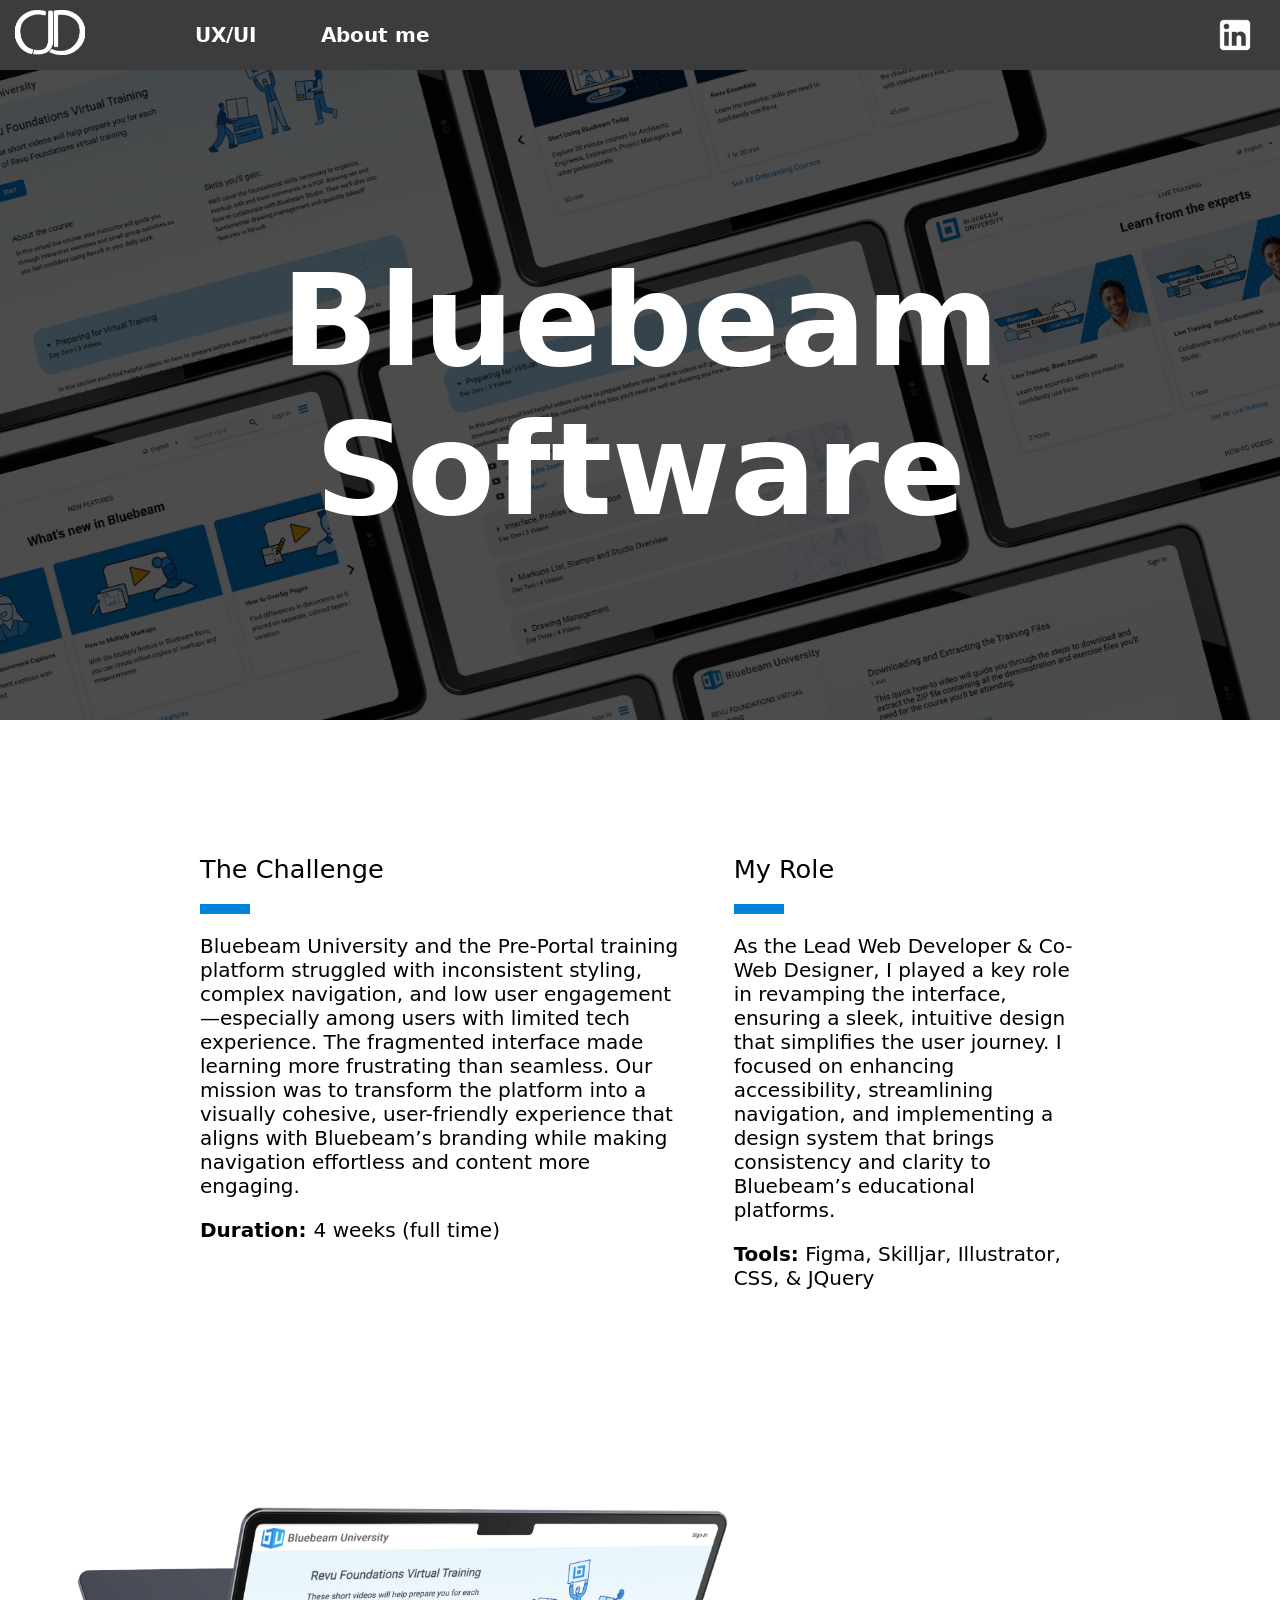
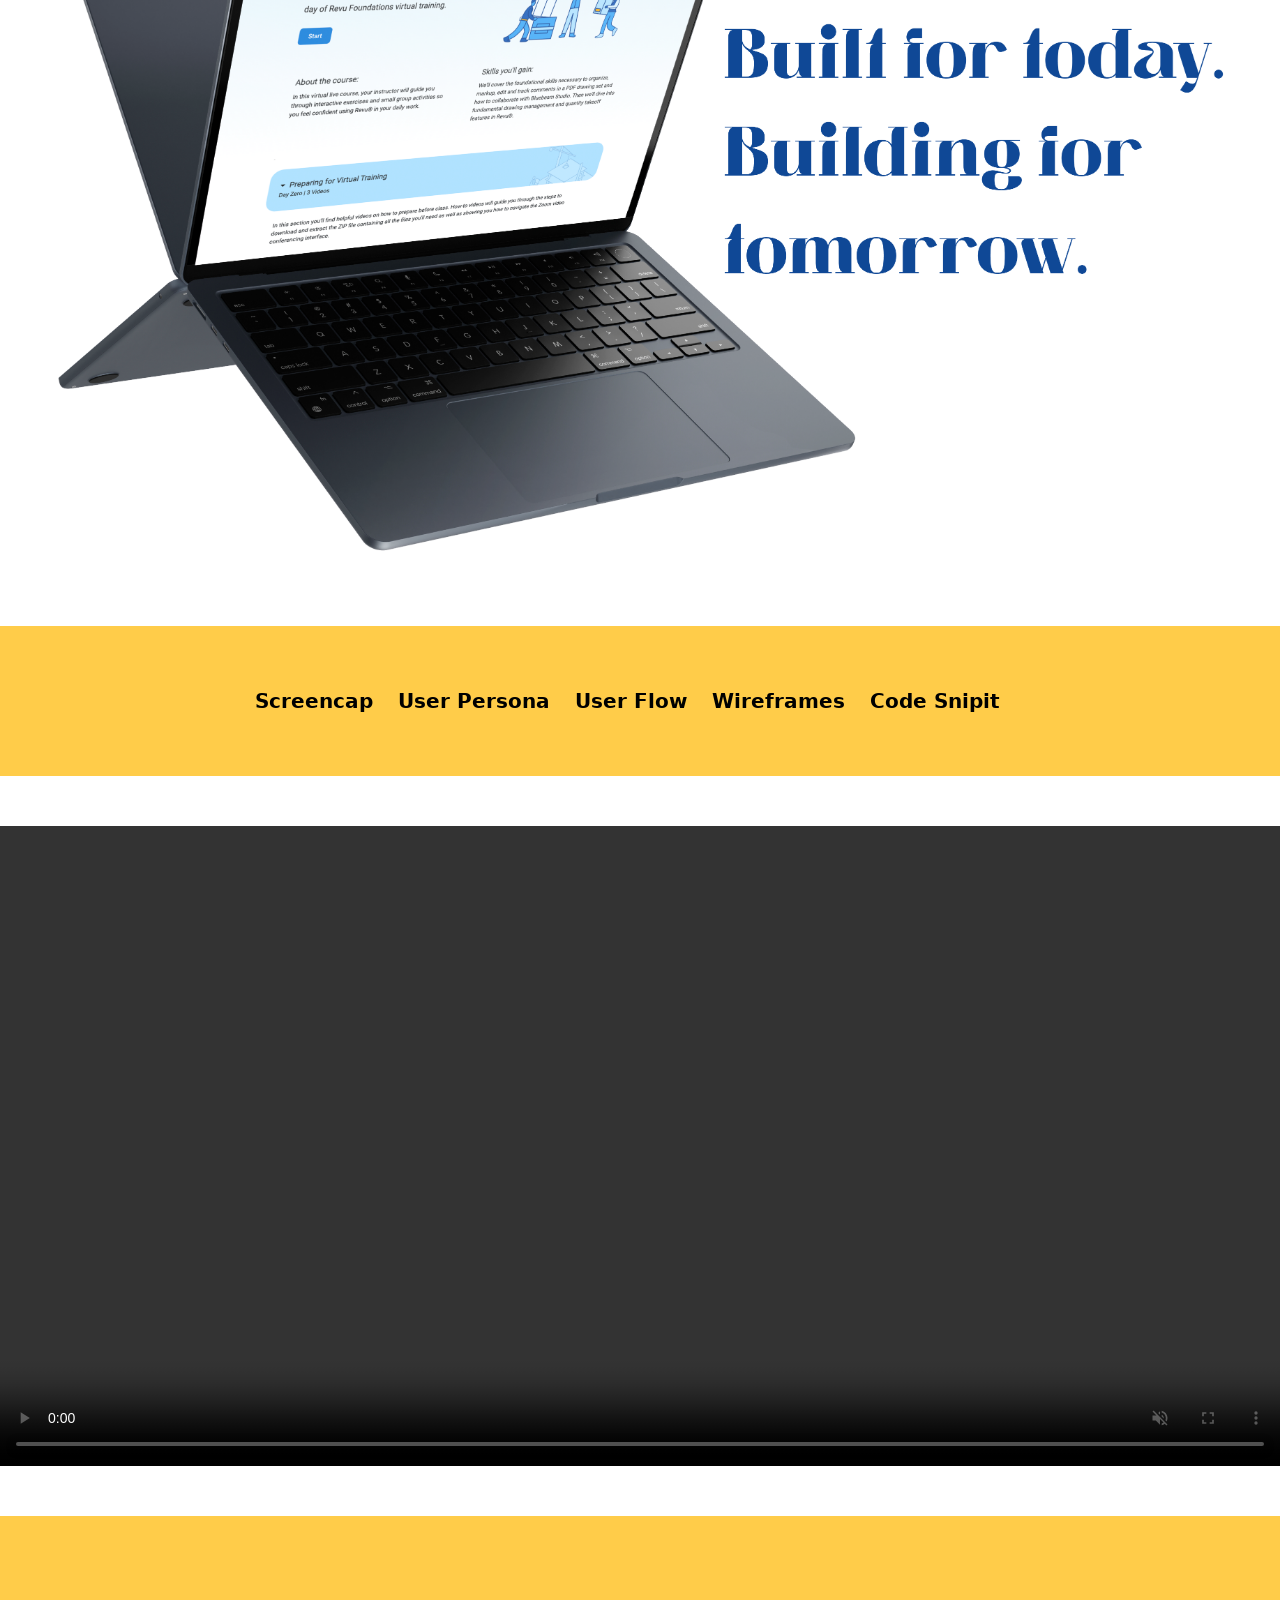
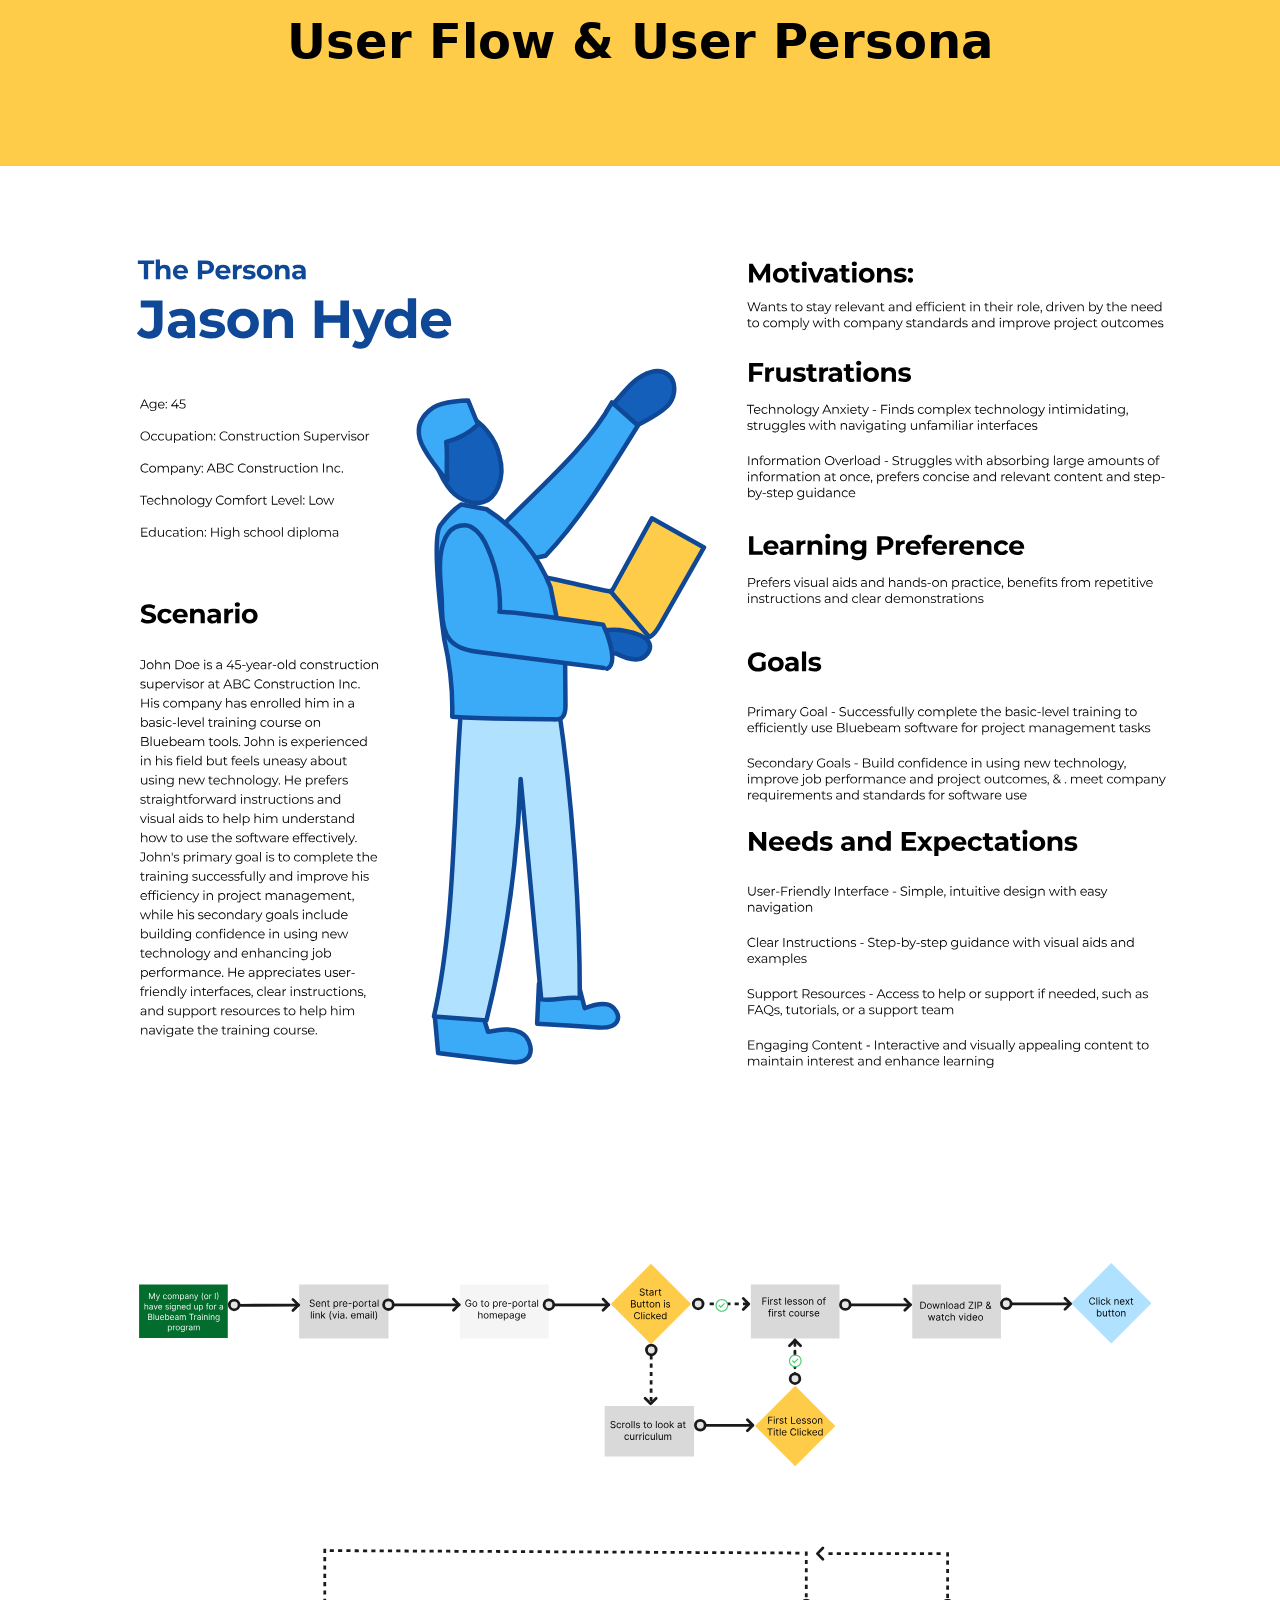
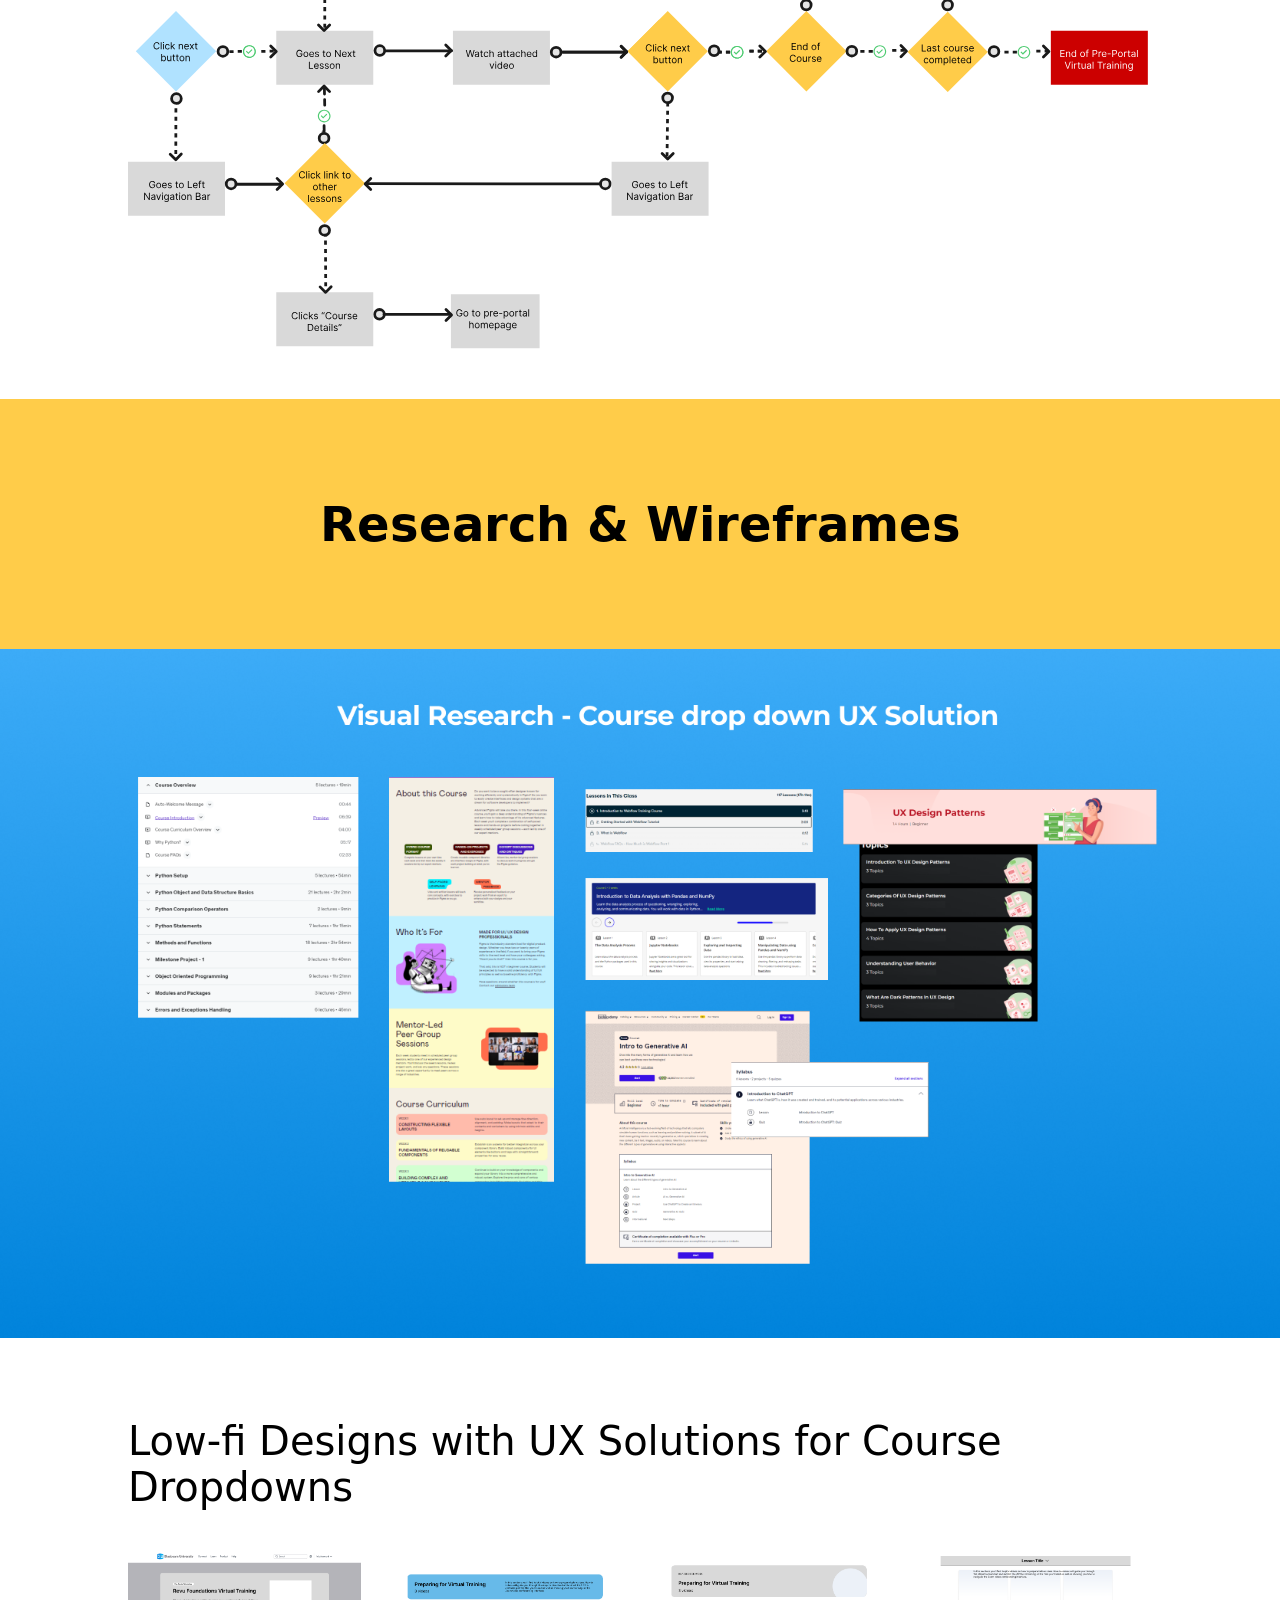
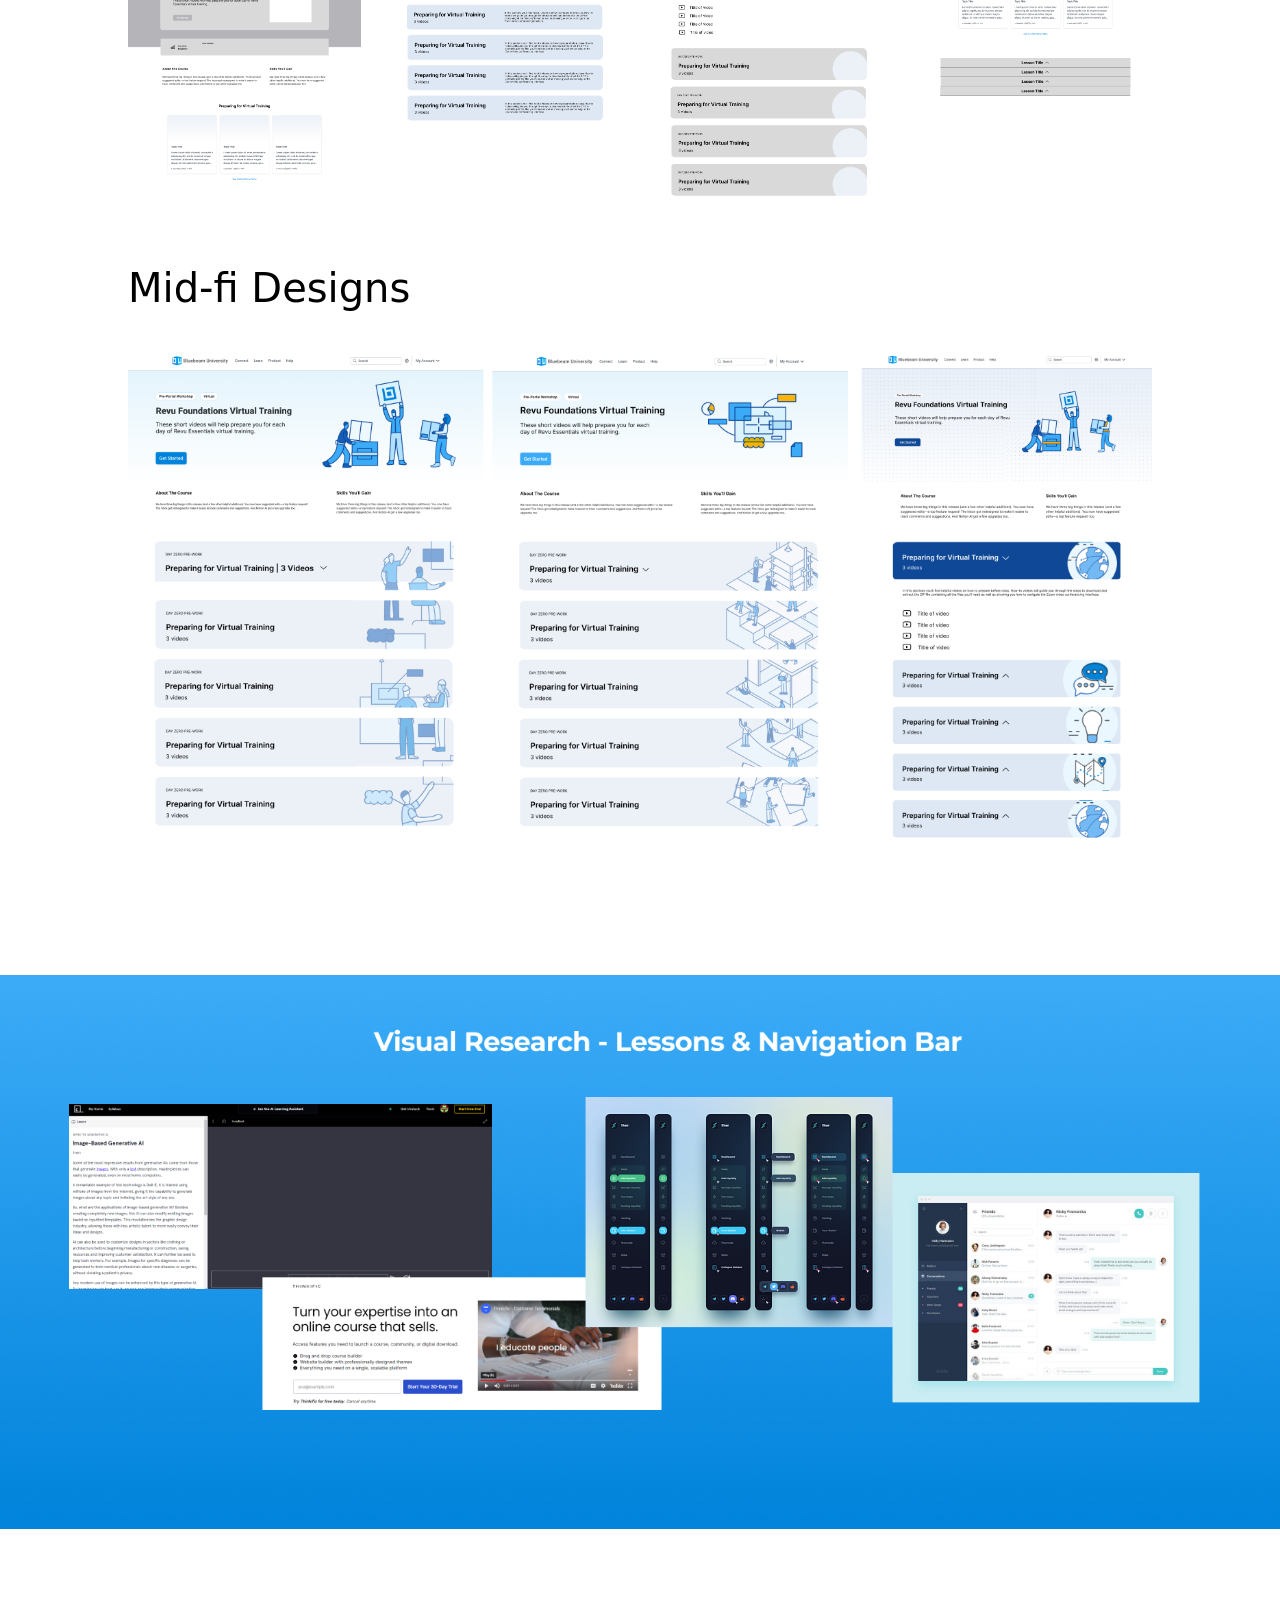
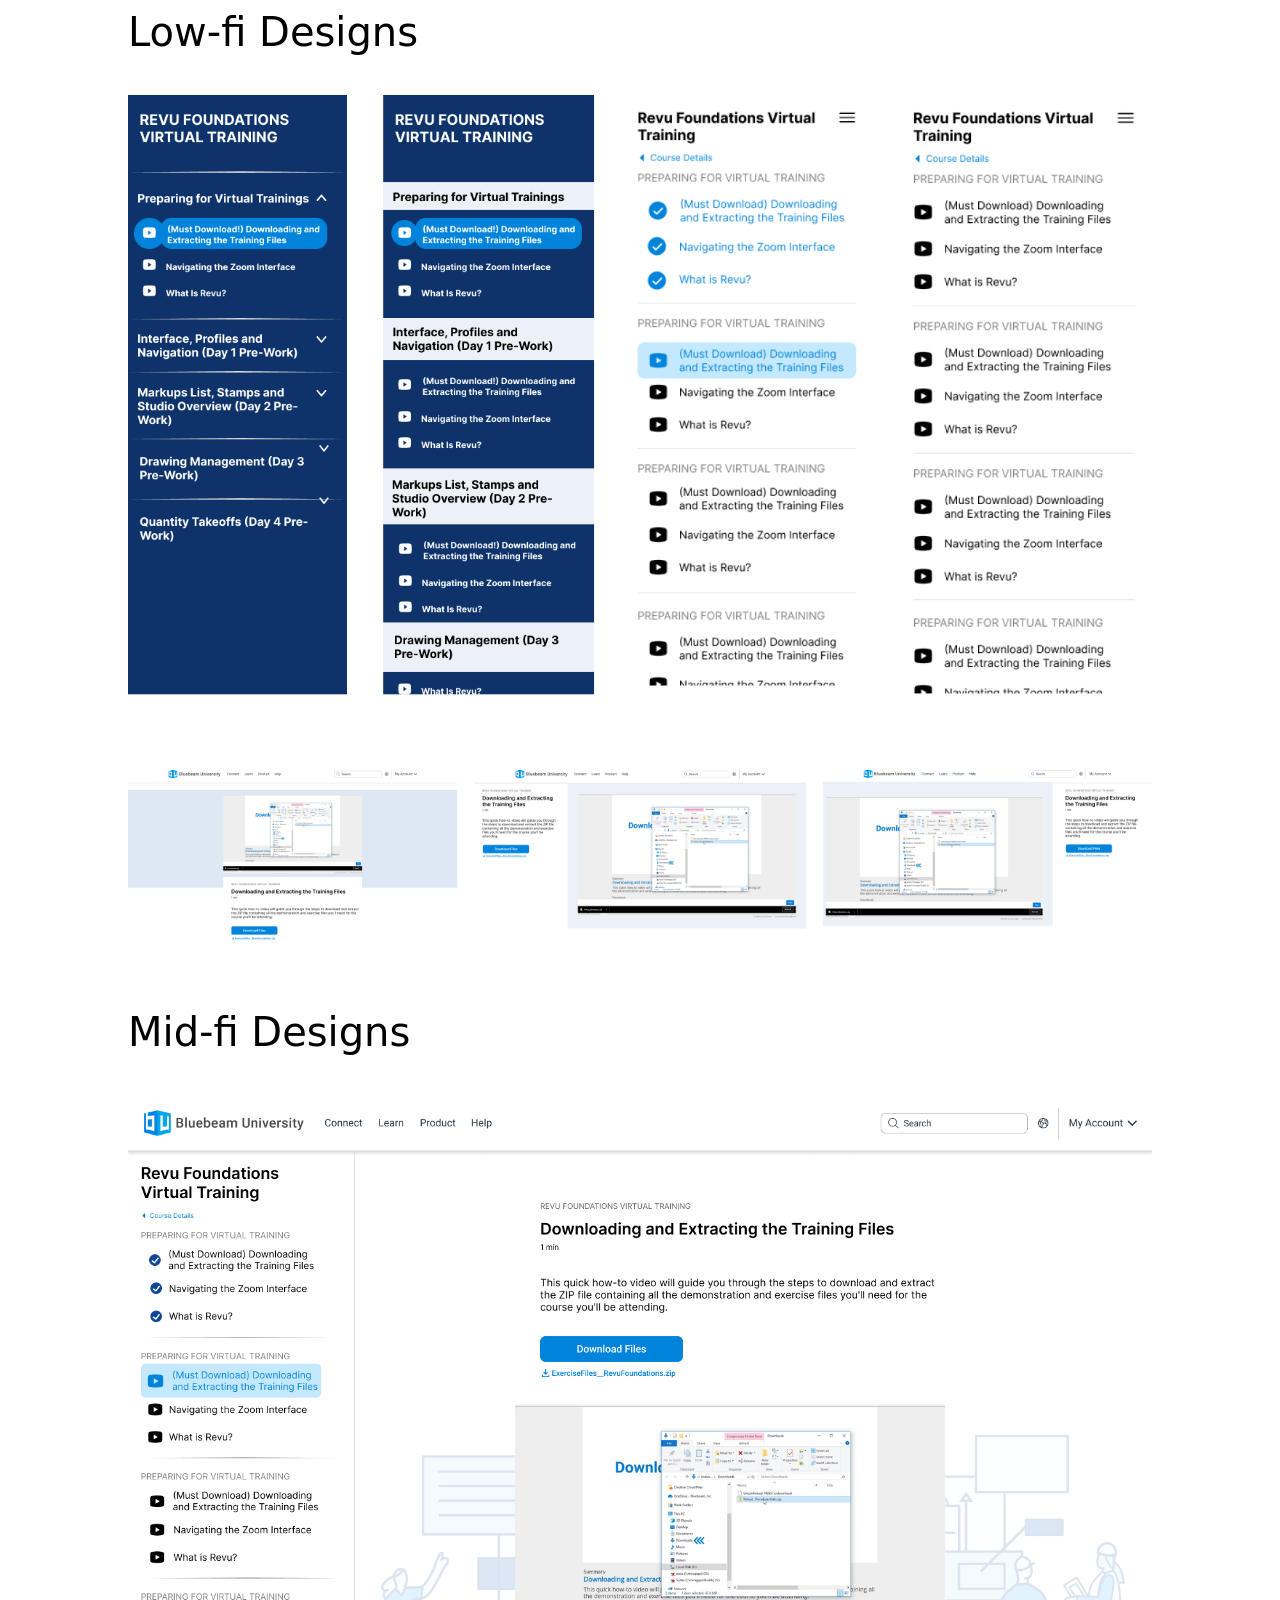
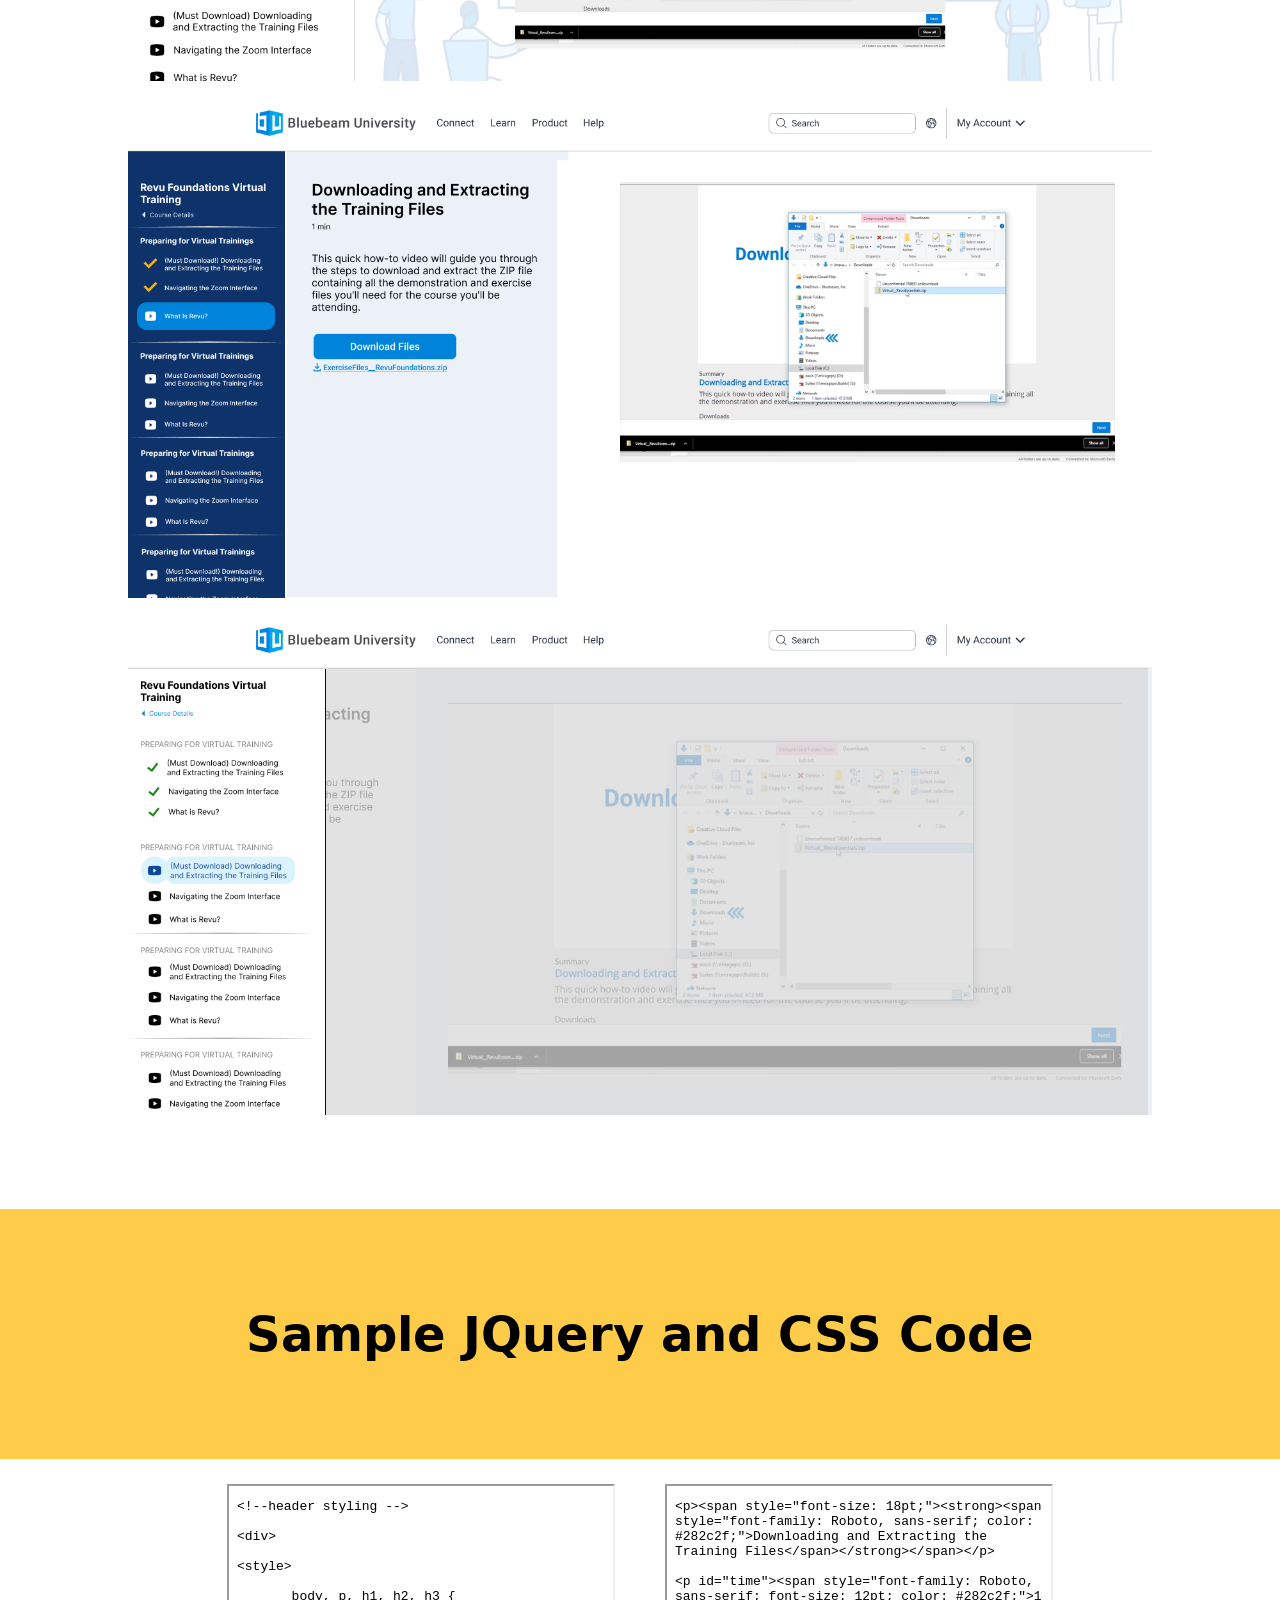
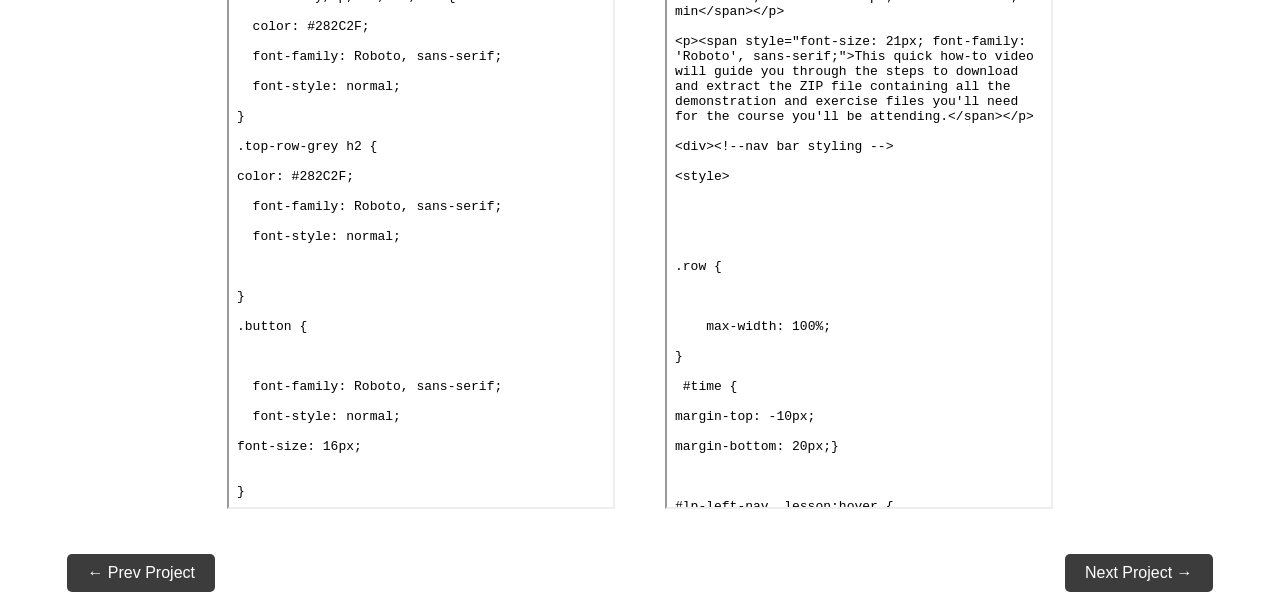
==== bluebeam.html @ 365b07c0 "Update bluebeam.html" ====
<!DOCTYPE html> 
<html> 
<head>
    <title>
Portfolio_CDoolan_Festival
    </title>

     <meta name="description" content="Christina Doolan's design portfolio and Resume. Works include projects from executive eduction internship, innovation design club, Adobe, and more.">
     
<link rel= "stylesheet" href= "shared.css">

<style>

/* top section */
    .hero-section {
        position: relative;
        background-image: url('bluebeam/bluebeamPattern.png'); 
        background-size: cover;
        background-position: center;
        height: 650px; 
        width: 100%;
        background-attachment: fixed; /* Makes background stay in place */
        display: flex;
        align-items: center;
        justify-content: center;
        color: white;
        text-align: center;
          

    }
    .hero-section::before {
        content: "";
        position: absolute;
        top: 0;
        left: 0;
        width: 100%;
        height: 650px;
        background: rgba(0, 0, 0, 0.7); /* Adjust opacity for better readability */
    }

    .hero-content {
        position: relative; /* Keeps text above overlay */
        z-index: 1;
    }
      #name {
        margin: 0;
        font-family: 'AbangFashion', sans-serif;
         font-size: 8em;
    }
    .left {
        text-align: left;
        margin-left: 200px;
        margin-right:50px;
        margin-top:100px;
    }
    .right {
        text-align: left;
        margin-right: 200px;
        margin-top:100px;
    }
h4 {
    margin-bottom: 20px;
}
h2 {
    font-family: 'AbangFashion', sans-serif;
}
.line {
    width: 0;
    height: 10px;
    background-color: #0083DB;
    animation: expand 1.5s ease-out forwards;
    animation-delay: 0.6s; /* Delay ensures smooth appearance */
}

@keyframes expand {
    from {
        width: 0;
    }
    to {
        width: 50px;
    }
}


#heroImg {
    width:100vw;

}

#strip {
    background-color: #FFCC49;
    height:150px;
    display:flex;
    align-items: center;
    justify-content: center;
}
.tag {
    margin: 20px;
}
#banner {
    margin-top: -75px;
}

.sectionHeader {
    
    background-color: #FFCC49;
    display:flex;
    align-items: center;
    justify-content: center;
}
.container {
            display: flex;
            width: 100%;
            height: 600vh; /* For scrolling effect */
            margin: 0;
            /*margin-right: auto;
            margin-left: auto;*/

        }

.researchImg {
        max-width: 100%;
    height: auto;
    display: block;
    margin: 0 auto;
    }


    #updatedHome, #updatedLesson {
        width: 600px;
    }
    #strip a:hover {
            color: #0083DB;
        }

        .scbutton:hover {
  background-color: #ffcc00;
}
        #bluebeamUserFlow {
            margin-bottom: 50px;
        }


</style>


</head>
<body>


<!-- navigation -->

<div id= "navbar">
        <a href= "index.html" >
        <img id="logo" src= "assets/img/personal_logo.svg" alt="CJD"> </a>
    
        <a href= "index.html#work">UX/UI </a>
        
        <a href= "resume.html">About me</a>
        <div id="linkedIn">
            <a href= "https://www.linkedin.com/in/christina-doolan-36b1a224a/" target =_blank>
                <img id="linked" src= "assets/img/linkedin.png" alt= "linkedin">
            </a>
        </div>
    </div> <!-- nav bar -->




<!-- Hero section -->

    <section class="hero-section">
        <div class="hero-content">
           
            <h1 id="name"> Bluebeam Software</h1>
            
            
            
        </div>
    </section> <!-- hero section -->


<div class="twoSections">
                
        <div class="left">
            <h4> The Challenge </h4>
            <div class="line"></div>

            <script>
document.addEventListener("DOMContentLoaded", function () {
    const line = document.querySelector(".line");
    
    const observer = new IntersectionObserver(entries => {
        entries.forEach(entry => {
            if (entry.isIntersecting) {
                line.style.animation = "expand 1.5s ease-out forwards";
            }
        });
    });

    observer.observe(line);
});
</script>


            <p >Bluebeam University and the Pre-Portal training platform struggled with inconsistent styling, complex navigation, and low user engagement—especially among users with limited tech experience. The fragmented interface made learning more frustrating than seamless. Our mission was to transform the platform into a visually cohesive, user-friendly experience that aligns with Bluebeam’s branding while making navigation effortless and content more engaging.</p> 

            

            <p> 
            <strong>Duration: </strong>4 weeks (full time)</p>
           
        </div> <!-- leftsection of home screen -->



        <div class="right">
            <h4> My Role </h4>
            <div class="line"></div>
            <p> As the Lead Web Developer & Co-Web Designer, I played a key role in revamping the interface, ensuring a sleek, intuitive design that simplifies the user journey. I focused on enhancing accessibility, streamlining navigation, and implementing a design system that brings consistency and clarity to Bluebeam’s educational platforms.</p>

            <p> <strong>Tools:</strong> Figma, Skilljar, Illustrator, CSS, & JQuery </p>
        </div> <!-- right side text -->

    </div> <!-- La Food Festival section -->

   

<!-- 
hero image section -->


<img id="heroImg" src = "bluebeam/bluebeamMain.png">





    <div id="strip">
        <a href="bluebeam.html#screen">Screencap</a>
        <a href="bluebeam.html#bluebeamUserPersona">User Persona</a>
        <a href="bluebeam.html#bluebeamUserFlow">User Flow</a>
        
        <!-- <a href="bluebeam.html#bluebeamUXProblems">UX/UI Problems and Solutions</a> -->
        <a href="bluebeam.html#bluebeamWireframes">Wireframes</a>
        <a href="bluebeam.html#bluebeamCode">Code Snipit</a>
    </div>



<video id= "screen" class="screencap" autoplay muted loop controls>
        <source src="bluebeam/screenCapBluebeam.mp4" type="video/mp4">
        Your browser does not support the video tag.
    </video>



<div class=sec3 id="bluebeamSec3">
    <div class=sectionHeader>
        <h2> User Flow & User Persona </h2>
    </div>
    </div>
    <img class="userPersona" id="bluebeamUserPersona" src="bluebeam/bluebeamUserPersona.svg" alt="face image">
  </div> <!-- end of user flows and personas section -->
    <div class="userFlow" id="bluebeamUserFlow">
     <img id="userFlowImage" class="userFlowImg" src="bluebeam/bluebeamUserFlow.svg" alt="User Flow Image">
    </div>
    

  

<div class=sec5 id="bluebeamWireframes">
    <div class=sectionHeader>
        <h2> Research & Wireframes </h2>
    </div>
    <img class="researchImg" src="bluebeam/bluebeamReseach1.png" alt="face image">
    <div class="secContent">
       
    <h3> Low-fi Designs with UX Solutions for Course Dropdowns</h3>
    <div class="userFlow">
    <img class="wireframeImg" src="bluebeam/bluebeamLofi.png" alt="face image">
  </div>
  <h3> Mid-fi Designs </h3>
    <div class="userFlow">
    <img class="wireframeImg" src="bluebeam/bluebeamMidfi.png" alt="face image">
  </div>
</div>


   <img class="researchImg" src="bluebeam/bluebeamReseach2.png" alt="face image">
   <div class="secContent">
       
    <h3> Low-fi Designs </h3>
    <div class="userFlow">
    <img class="wireframeImg" src="bluebeam/bluebeamLofiNav.png" alt="face image">
    <img class="wireframeImg" src="bluebeam/bluebeamLofiLesson.png" alt="face image">
  </div>
  <h3> Mid-fi Designs </h3>
    <div class="userFlow">
    <img class="wireframeImg" src="bluebeam/bluebeamMidfiNav1.png" alt="face image">
     <img class="wireframeImg" src="bluebeam/bluebeamMidfiNav2.png" alt="face image">
      <img class="wireframeImg" src="bluebeam/bluebeamMidfiNav3.png" alt="face image">

  </div>
</div>
  
    
  </div>
  </div> <!-- end of wireframes section -->

<div id="bluebeamCode">
  <div class="sectionHeader">
            <h2>Sample JQuery and CSS Code</h2>
        </div>
<div class="code">
<iframe class="codee" src="bluebeam/home_css_JQuery.txt"></iframe>
<iframe class="codee" src="bluebeam/lesson_css_jquery.txt"></iframe>
</div>
</div>


   <div class="button-group">
                <div class="sc-button">
                    <form action="festival.html">
                        <button class="scbutton" type="submit"> ← Prev Project</button> 
                    </form>
                </div>
                <div class="sc-button">
                    <form action="sprout.html">
                            <button class="scbutton" type="submit"> Next Project → </button> 
                    </form>
                </div>
        </div>










    

</body> 
</html>
---- shared.css ----
/* Fonts for site */

    @font-face {
    font-family: 'Pixeloid';
    src: url('assets/fonts/PixeloidSansBold-PKnYd.ttf') format('opentype');
    font-weight: normal;
    font-style: normal;
    }
    @font-face {
        font-family: 'AbangFashion';
        src: url('assets/fonts/DejaVuSans-Bold.ttf') format('opentype');
        font-weight: normal;
        font-style: normal;
    }
@font-face {
        font-family: 'Darbots';
        src: url('assets/fonts/Darbots-Regular.ttf') format('opentype');
        font-weight: normal;
       
}



/* Text Styling */
    h3, h4, p, span, div {
    font-weight: normal;
    }

    h1 {
         font-family: 'Darbots', system-ui;
         font-size: 3.5em;
         word-spacing: -2px;
    }
    h2 {
        font-size: 3em;
        font-family: system-ui;
        font-weight: bold;
    }
    h3 {
        font-size: 2.5em;
        font-family: system-ui;
        font-weight: 700em;
    }
    h4{
        font-size: 1.6em;
        font-family: system-ui;
    }
    p {
        font-size: 1.25em;
        font-family: system-ui;
    }
    a {
        font-size: 1.25em;
        font-family: 'AbangFashion', sans-serif;
    }




/* Button styling */

    .scbutton {
        background-color: #3c3c3c;
        color: #fff; 
        border: none; 
        border-radius: 5px; 
        padding: 10px 20px; 
        font-size: 16px; 
        cursor: pointer; 
        transition: background-color 0.3s ease, transform 0.2s ease; /* Smooth transition effects */
    }

    .scbutton:hover {
        background-color: #e03d00; /* Darker orange on hover */
        transform: scale(1.05); /* Slightly enlarge the button on hover */
    }
    .button-group {
    display: flex;
    justify-content: center;
    gap: 850px; /* Space between buttons */
    margin: 20px 0; /* Space above and below the button group */
}




/*general  styling*/

    html, body {
        margin: 0;
        padding: 0;
        width: 100%;
        height: 100%;
    }

    .twoSections {
        display: flex;
        justify-content: space-between; 
        align-items: flex-start; 
        background-color: white;
        width: 100%;  /* Ensures it spans the entire width of its container */
        max-width: 100vw;
        margin-bottom: 75px;
          overflow-x: hidden;
        
    }
      .halfImg {
        width: 800px;
    }
    .left {
        text-align: left;
        margin-left: 75px;
        margin-top:100px;
    }



/*navigation bar styling*/

    #navbar{
        
        position: sticky;
        top: 0;
        width: 100%;
        background-color: #3c3c3c;
        padding-top:10px;
        padding-bottom: 10px;
        display: flex;
        justify-content: left;
        z-index: 1000; /* Ensures it's above other elements */
    }

    #navbar > a {
        width: 120px;
        height: 50px; 
        display: block;

        text-align: center;
        line-height: 50px;
        margin-left: 15px;
        margin-right: 15px;

        color: #fff;
        text-decoration: none; 
    }

    #navbar a:hover {
    color: #ffa07a;

    } 
    #logo{
        
        height: 45px;
        float: left;
    }
    
    #linkedIn {
        display: flex;
        text-align: right;
        position: absolute;
        right:25px;
        margin-top: 5px;



    }
    #linked{
        height: 40px;
        
        
        
    }



@keyframes fadeInDown {
    from {
        opacity: 0;
        transform: translateY(-30px);
    }
    to {
        opacity: 1;
        transform: translateY(0);
    }
}



#name {
    opacity: 0;
    animation: fadeInDown 1.5s ease-out forwards;
    animation-delay: .2s; /* Starts after the first one */
}




#strip a {
            margin-right: 25px;
            text-decoration: none;
            color: black;
        }
        #strip a:hover {
            margin-right: 25px;
            text-decoration: none;
            color: #FF7E36;
        }

    #banner {
        width:650px;
        height: auto;
        
        display:flex;
        justify-content: right;
        
        
    }

    /* screen cap section */
    .screencap {
            width: 100vw; /* 80% of the viewport width */
            height: auto; /* Keeps the aspect ratio */
            max-height: 80vh; /* Ensures it doesn't exceed 80% of the viewport height */
        display:flex;
        margin-right: auto;
        margin-left: auto;
        margin-top:50px;
        margin-bottom: 50px;
        }

/* User flow/persona section */

.sectionHeader {
    height: 250px;
    background-color: #C6DEFA;
    display:flex;
    align-items: center;
    justify-content: center;
}
    
        
        .userFlowImg {
            width: 80%; 
            display: flex;
            margin-left: auto;
            margin-right: auto;
            margin-top: 5em;
        }
    .userPersona {
        width:90vw;

        display:flex;
        margin-right: auto;
        margin-left: auto;
        /*margin-top:5em;*/
        margin-bottom: 5em;
        
    }

    /* UX Solutions */

    .secContent {
        width: 80%;
    margin-right: auto;
    margin-left: auto;
    margin-top: 5em;
    margin-bottom: 5em;
    }
    .wireframeImg {
        width: 100%;
        margin-bottom: 10px;
    }
     .code {
            display: flex;
            justify-content: center;
            height: 75vh;
        }
        .codee{
           margin: 25px;
           width: 30%;
        }




/* Next & previous buttons */
.prev, .next {
  cursor: pointer;
  position: absolute;
  top: 50%;
  width: auto;
  margin-top: -22px;
  padding: 16px;
  color: black;
  font-weight: bold;
  font-size: 18px;
  transition: 0.6s ease;
  border-radius: 0 3px 3px 0;
  user-select: none;
}

/* Position the "next button" to the right */
.next {
  right: 0;
  border-radius: 3px 0 0 3px;
}

/* On hover, add a black background color with a little bit see-through */
.prev:hover, .next:hover {
  background-color: #faaa8d;
}





/*footer section*/

  /*  .footer-navbar {
        margin-top: 100px;
    }

    .linked-footer, .mail-footer {
        height: 60px;
        margin: 5px 15px;
            
    }
    .links-footer{
        float: left;
        background-color: lightgray;
        height: 70px;
    }
    .tabs{
        display: flex;
        justify-content: right;
        background-color: lightgray;
        height: 70px;
    }

    .tabs > a {
        display: block;

        text-align: center;
        
        margin-left: 15px;
        margin-right: 15px;
        margin-top:10px;

        color: #000;
        text-decoration: none; 

    }

    .tabs a:hover {
        color: #e03d00;

        } 

*/
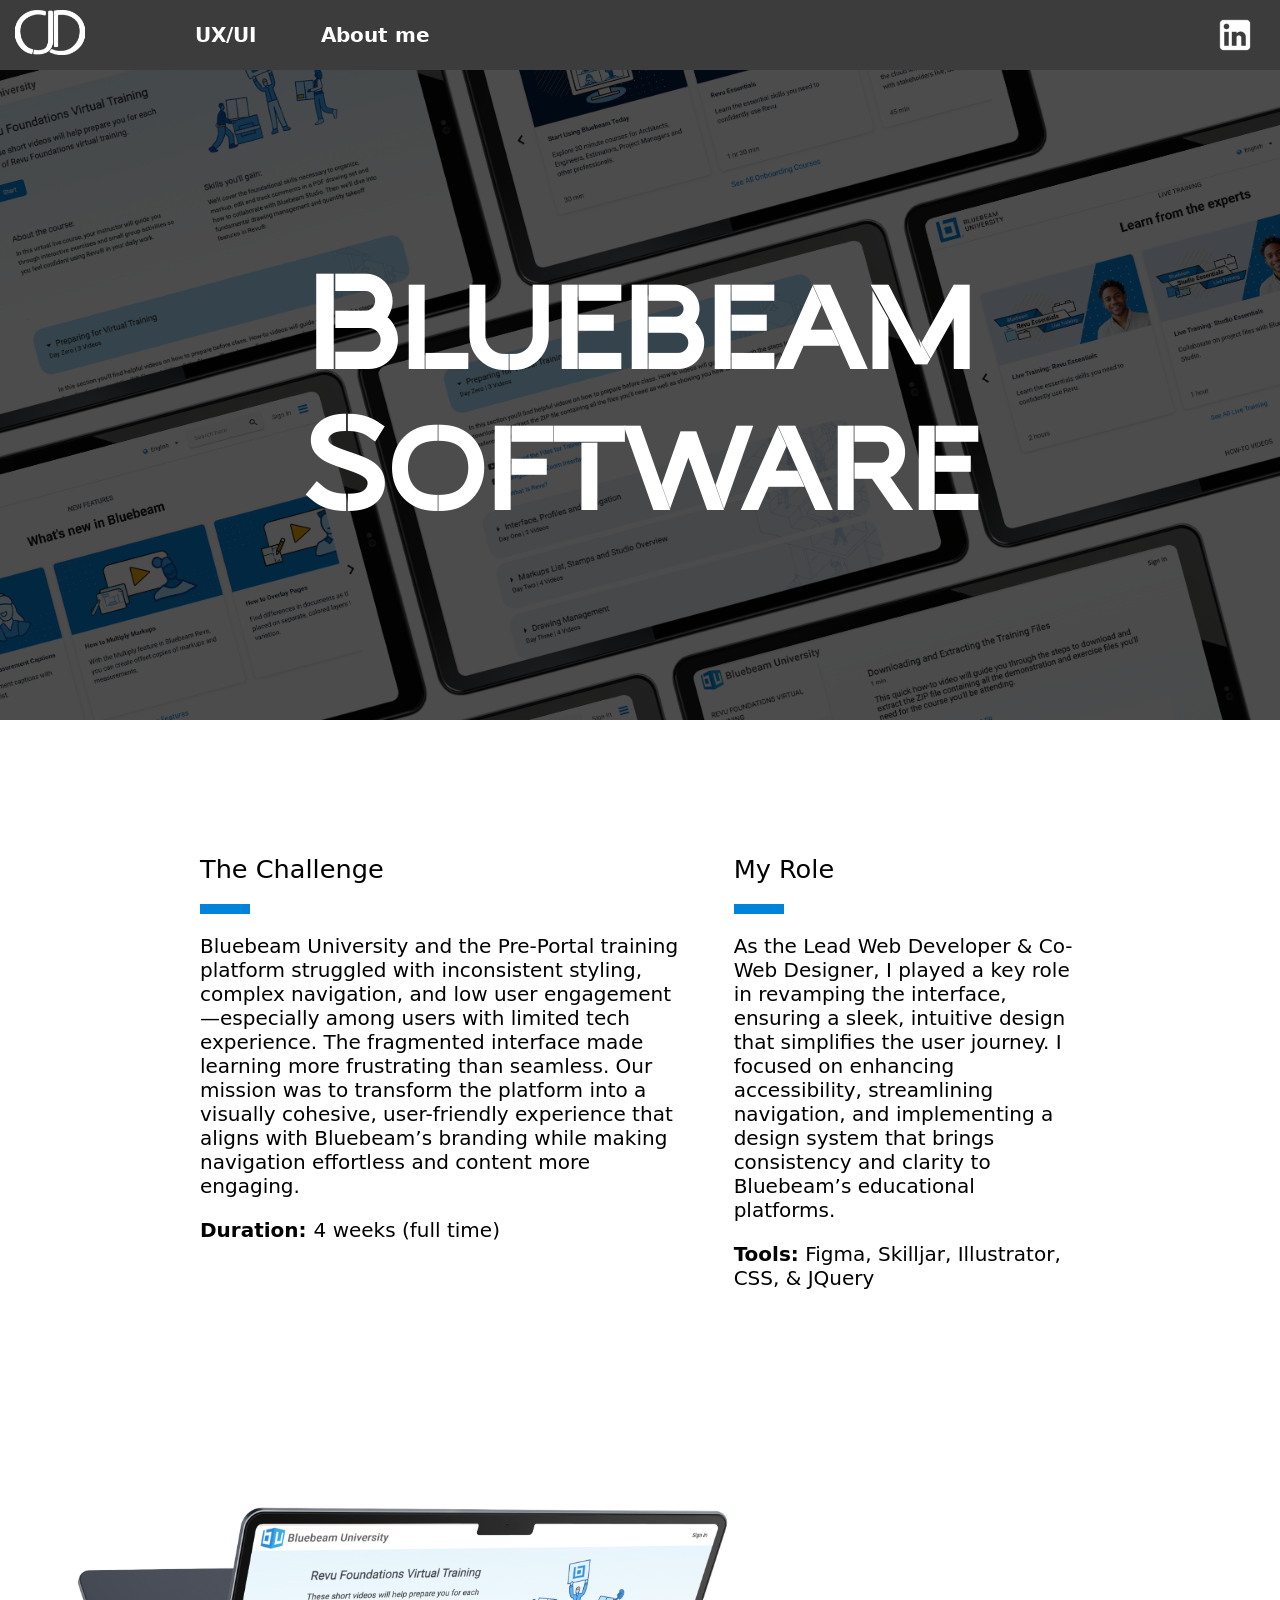
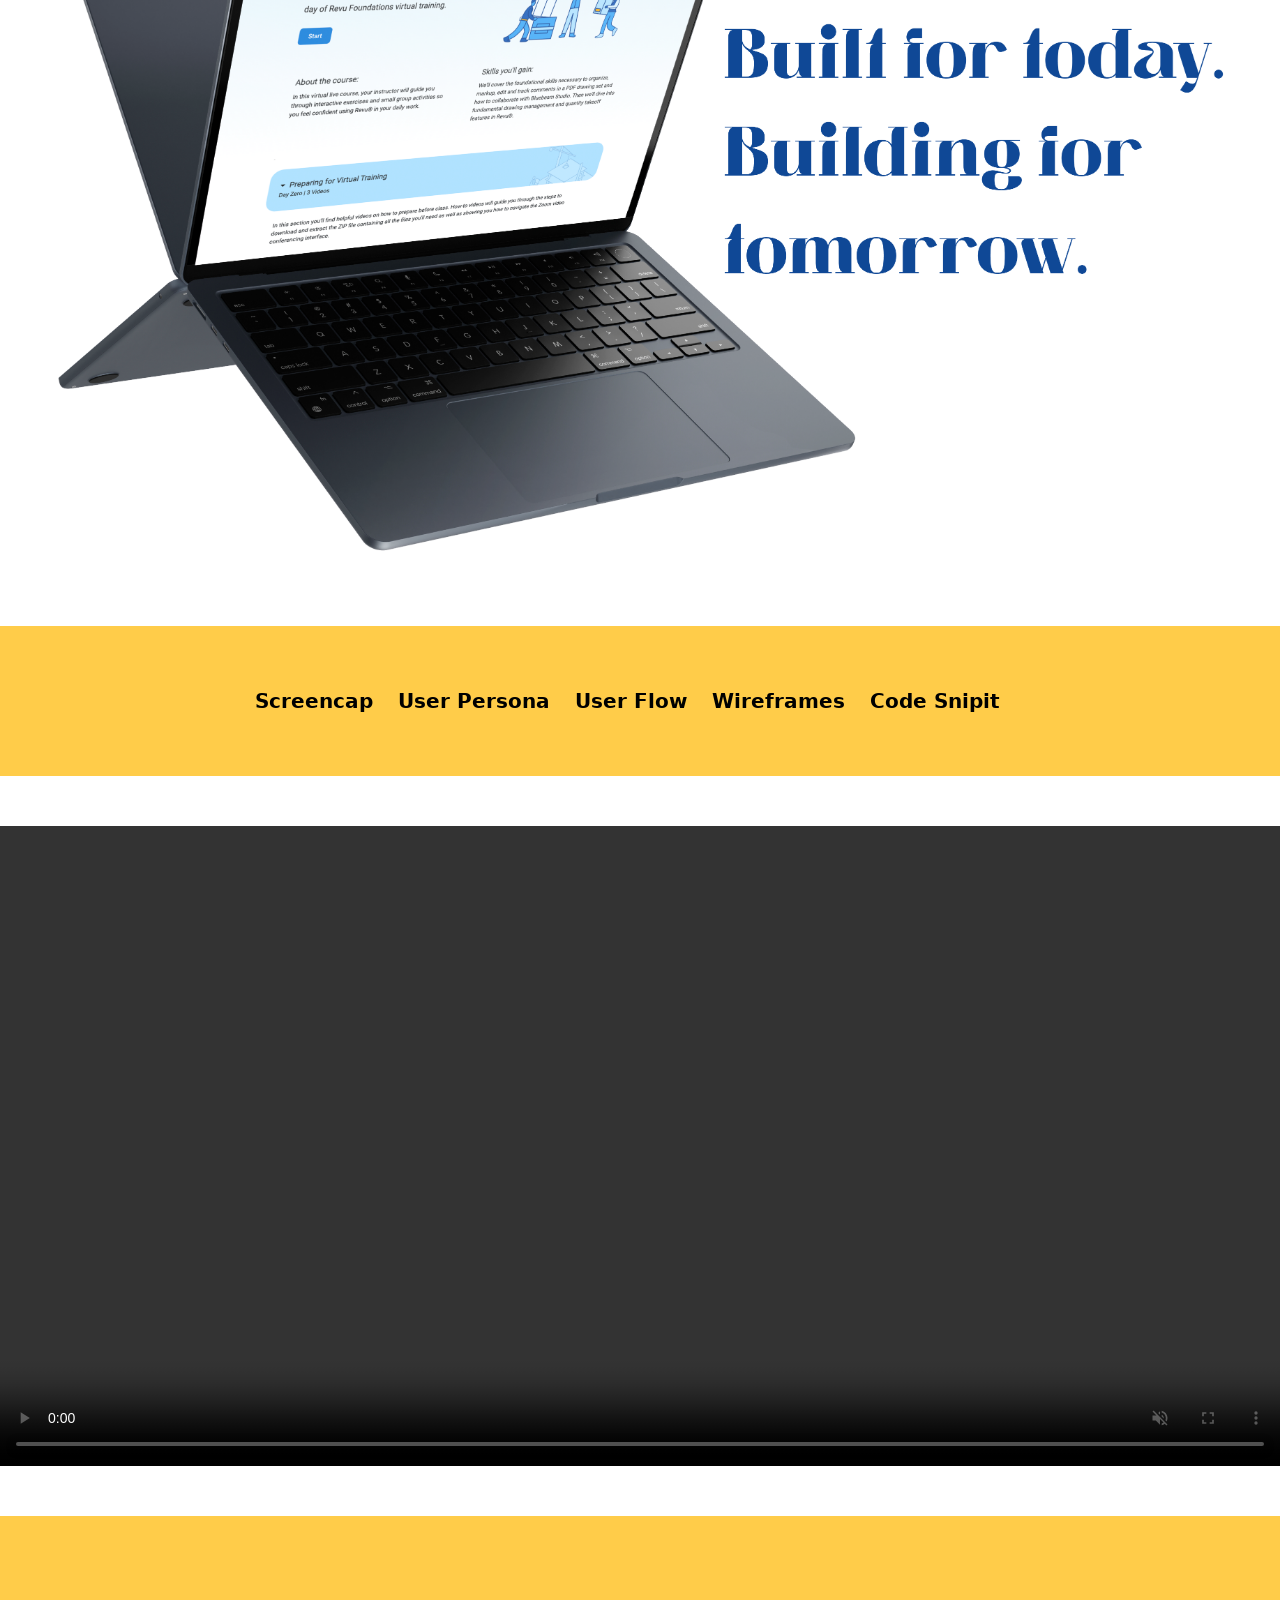
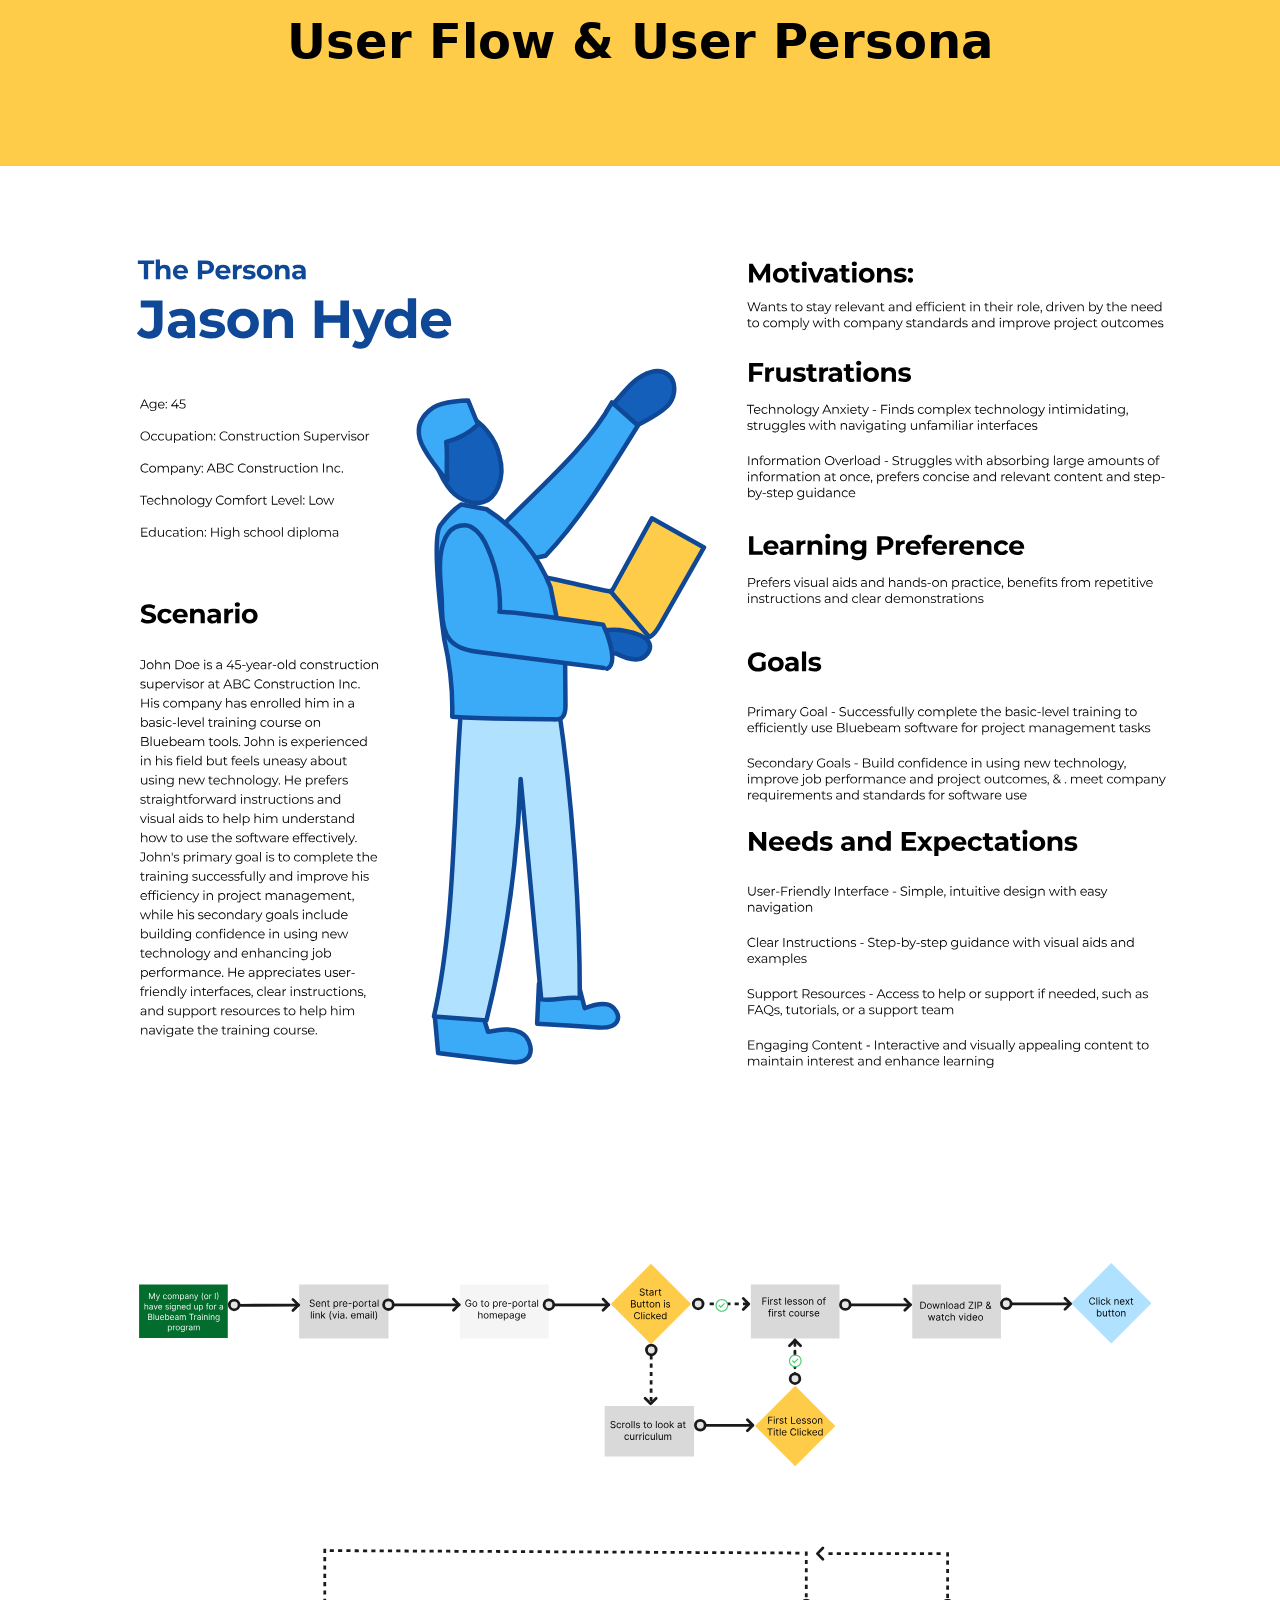
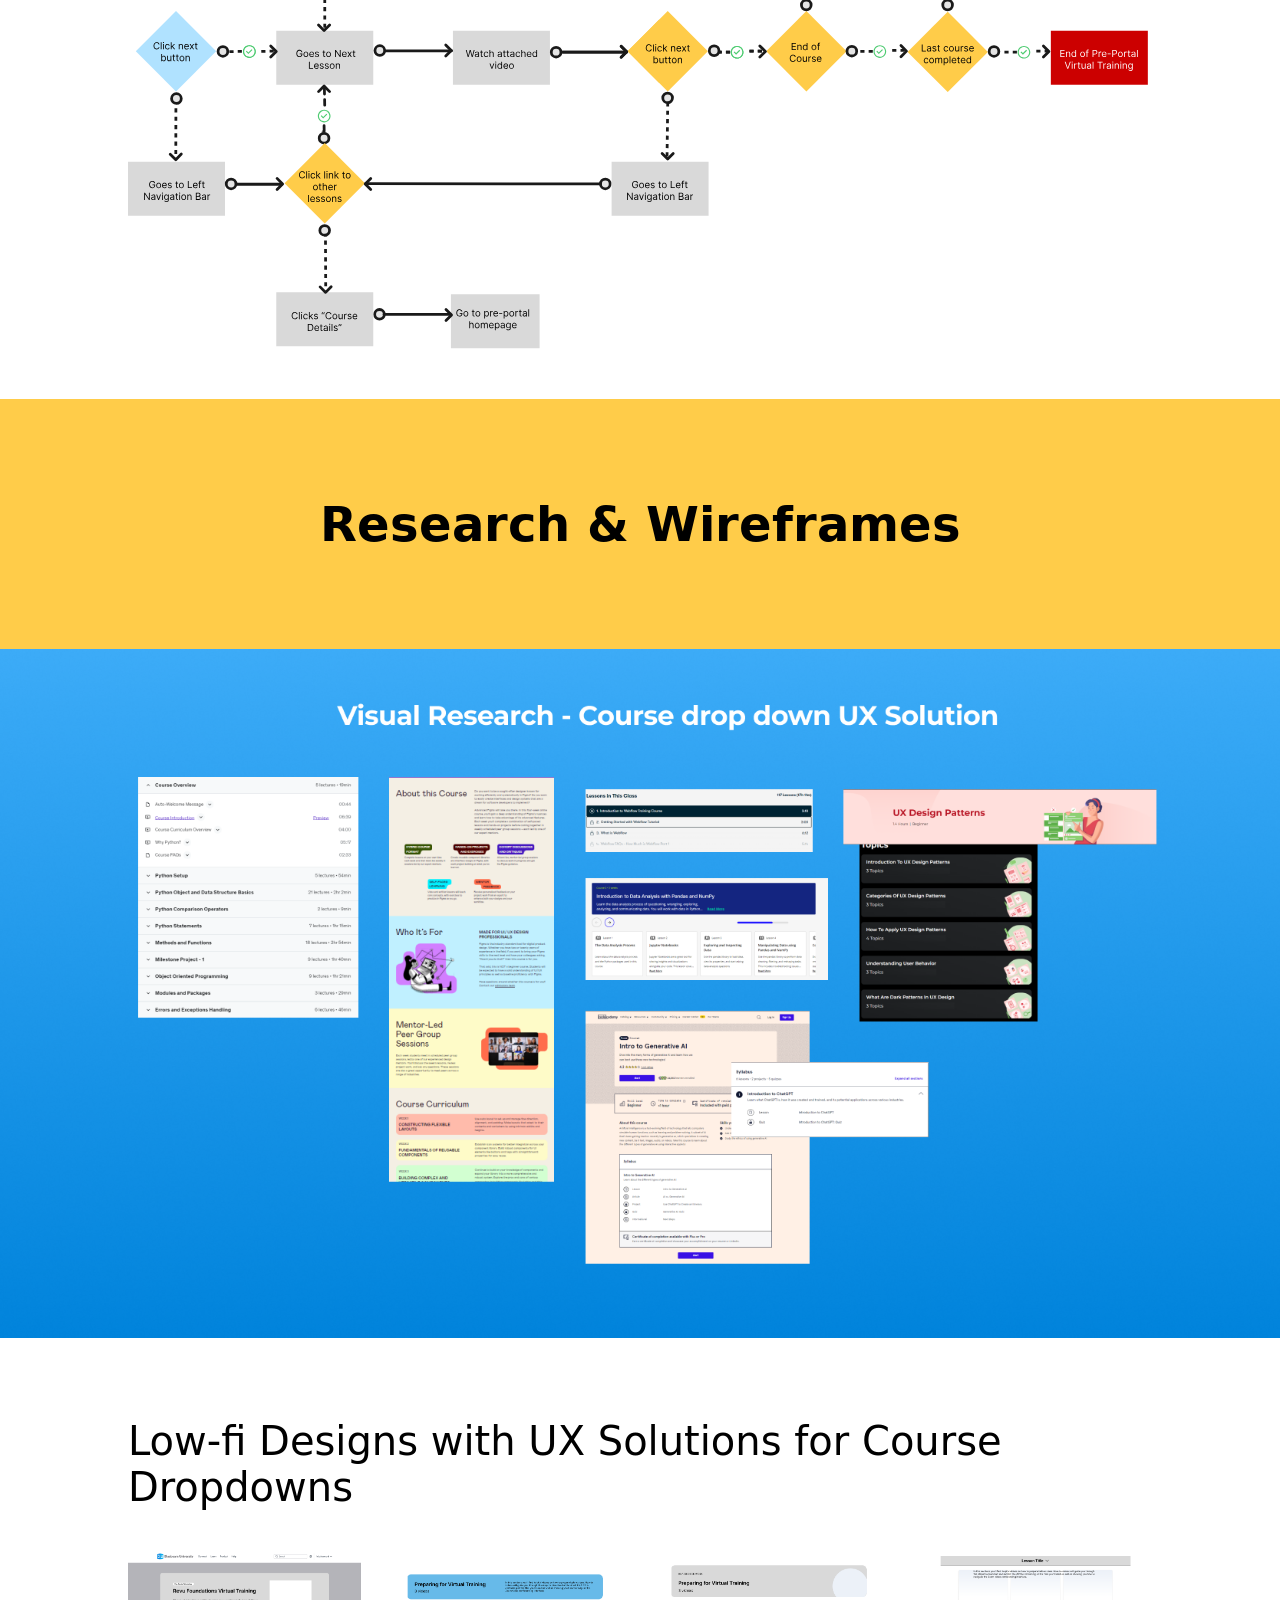
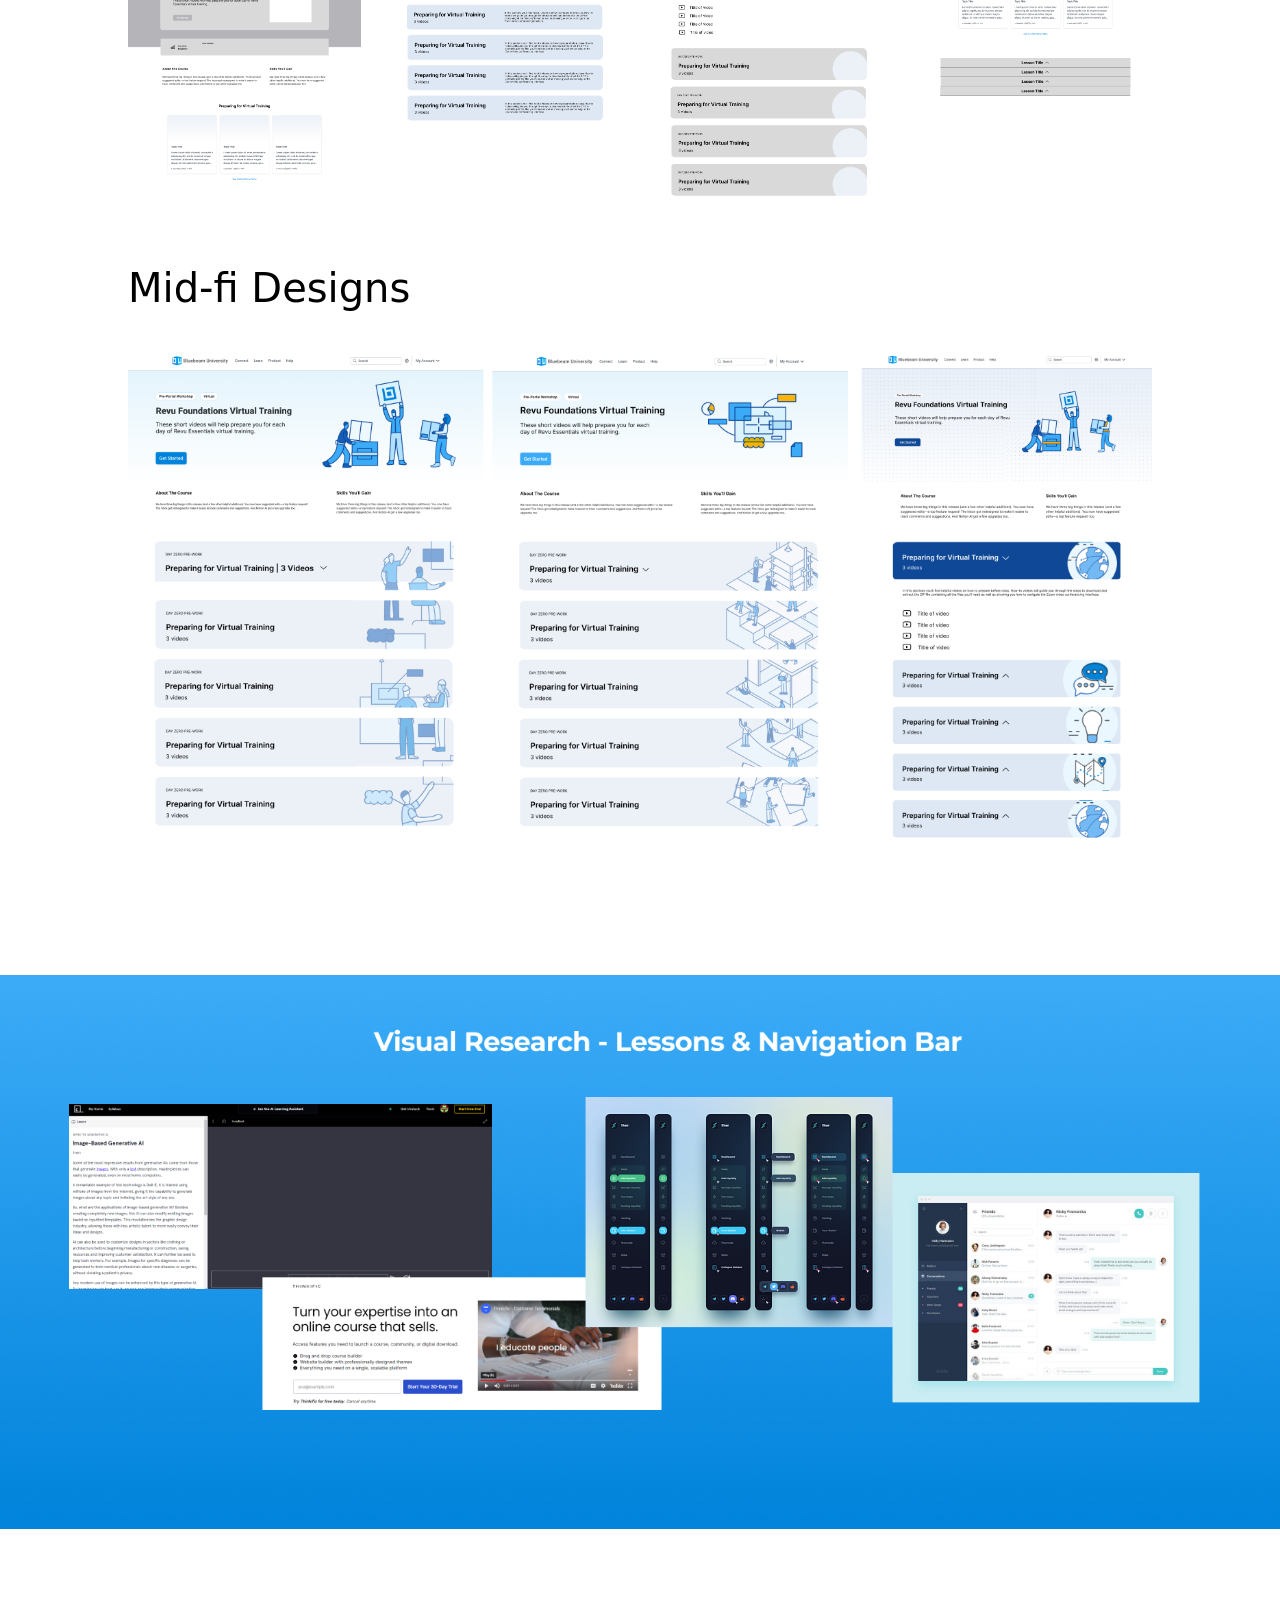
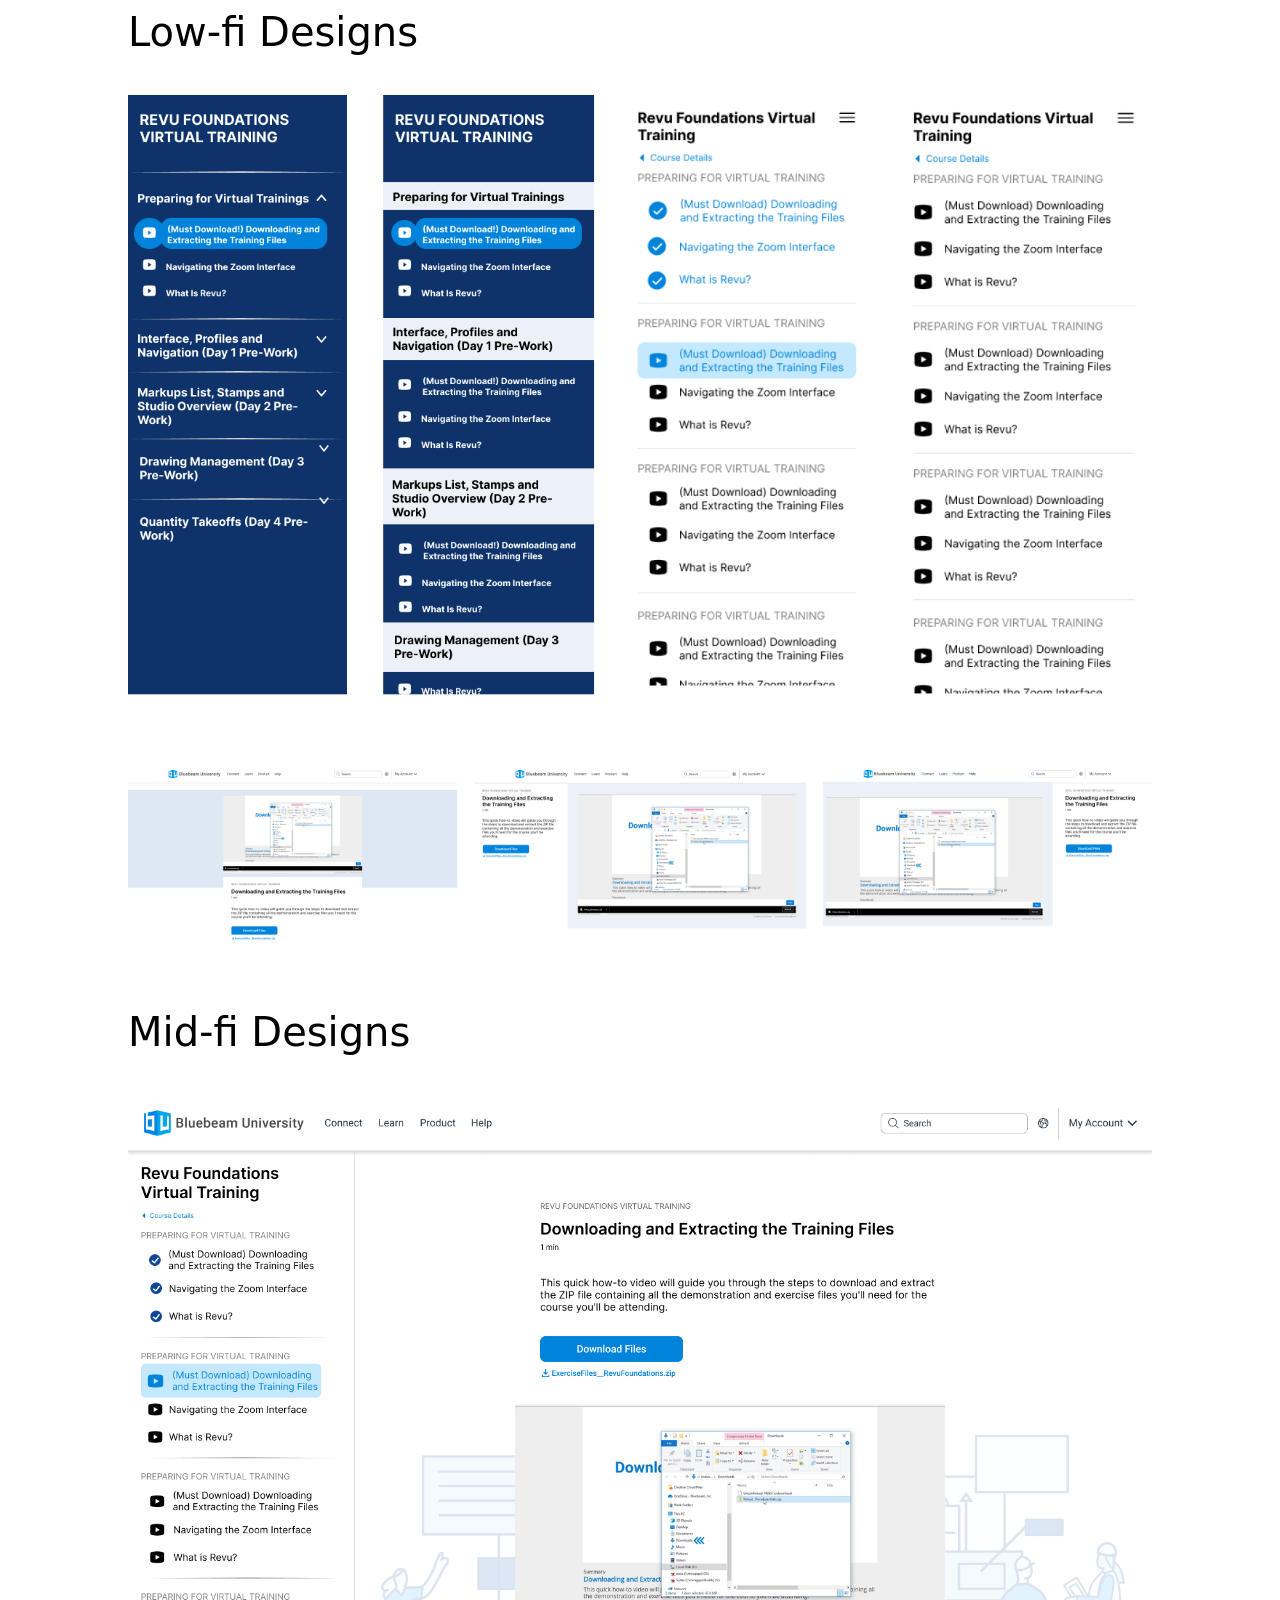
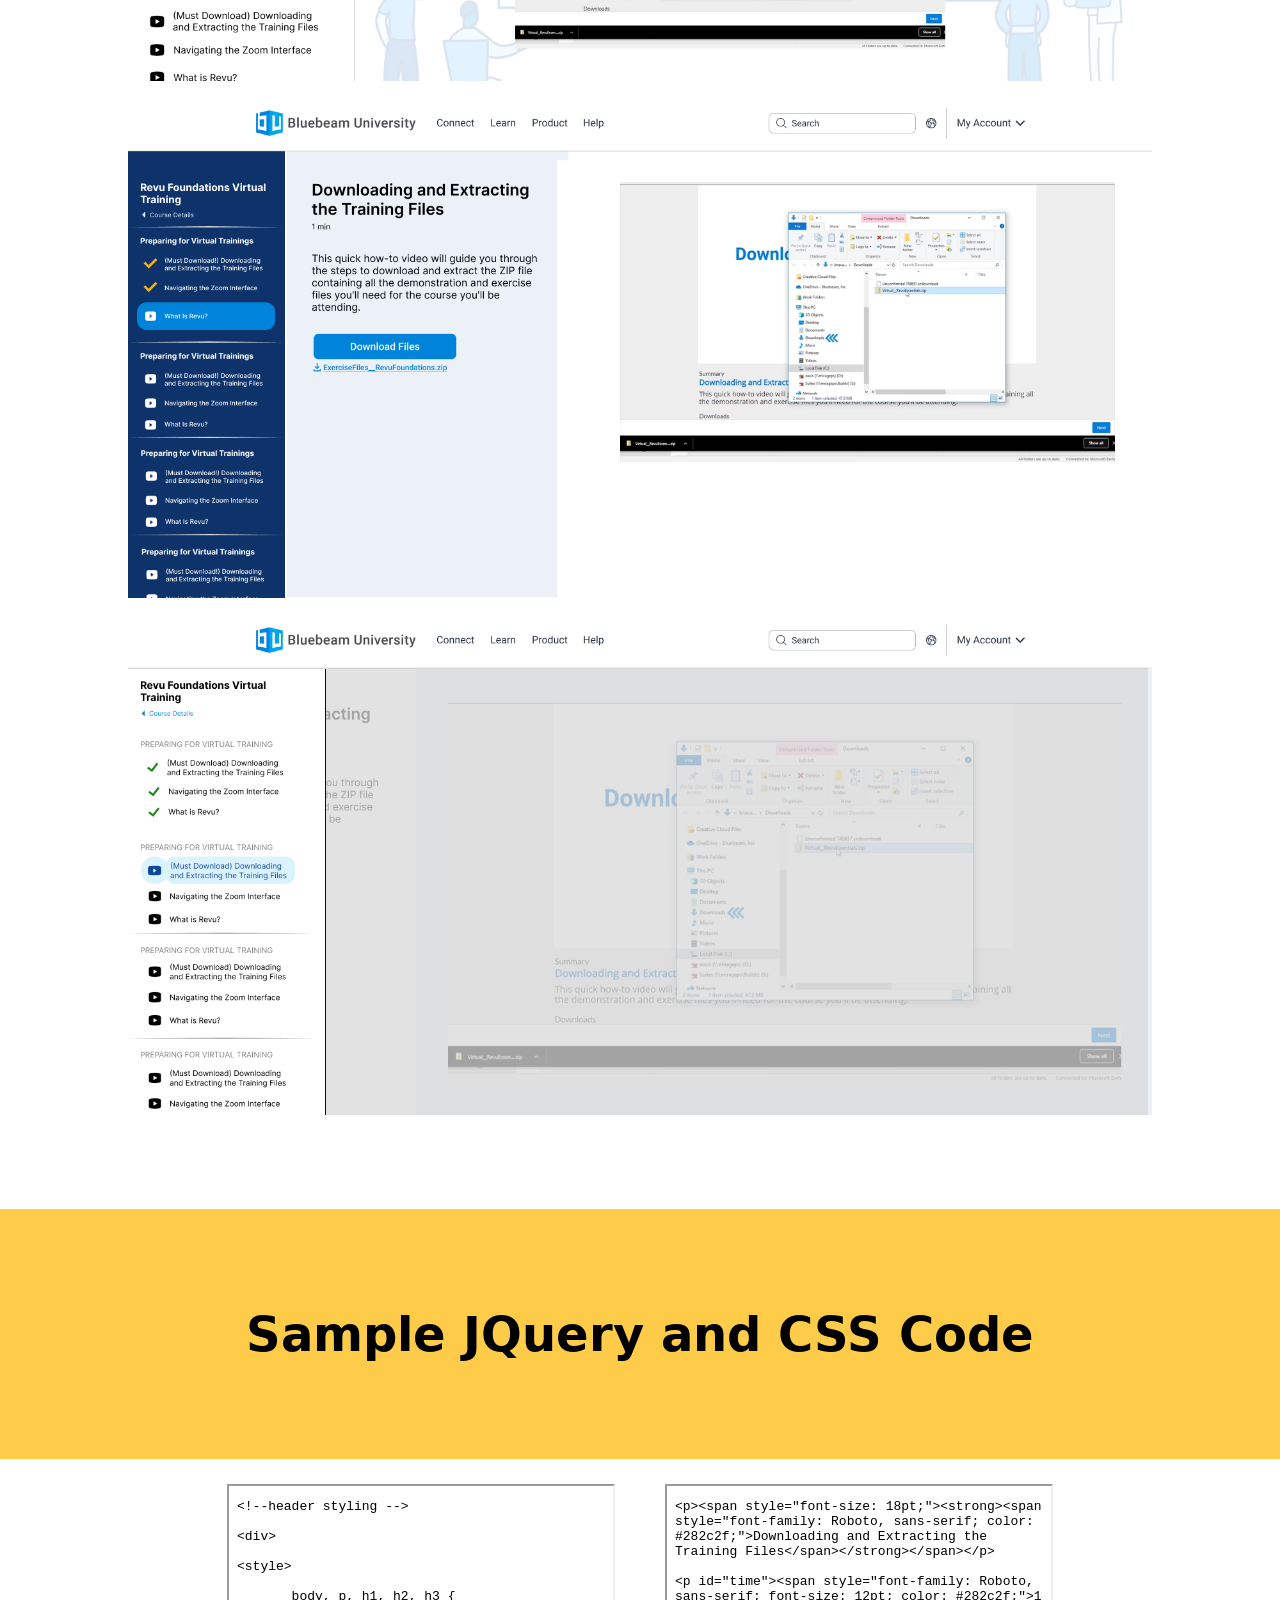
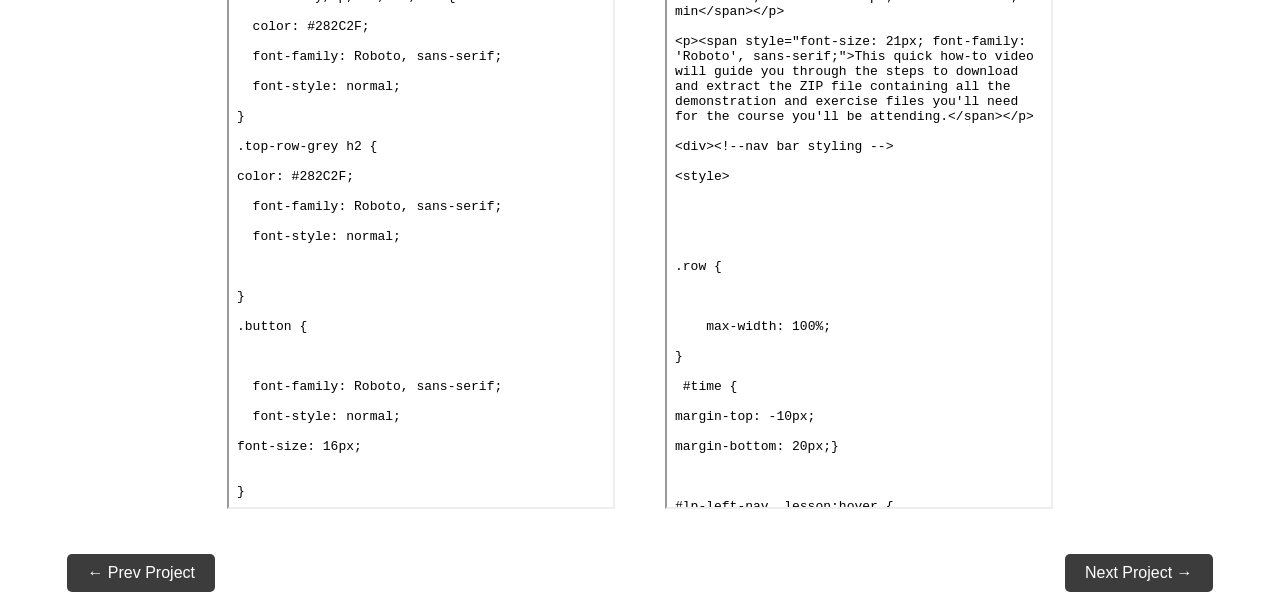
==== commit 44149433: "Update bluebeam.html" ====
--- a/bluebeam.html
+++ b/bluebeam.html
@@ -44,7 +44,7 @@
     }
       #name {
         margin: 0;
-        font-family: 'AbangFashion', sans-serif;
+        font-family: 'Darbots', sans-serif;
          font-size: 8em;
     }
     .left {
--- a/shared.css
+++ b/shared.css
@@ -27,7 +27,7 @@
     }
 
     h1 {
-         font-family: 'Darbots', system-ui;
+         font-family: 'AbangFashion', system-ui;
          font-size: 3.5em;
          word-spacing: -2px;
     }
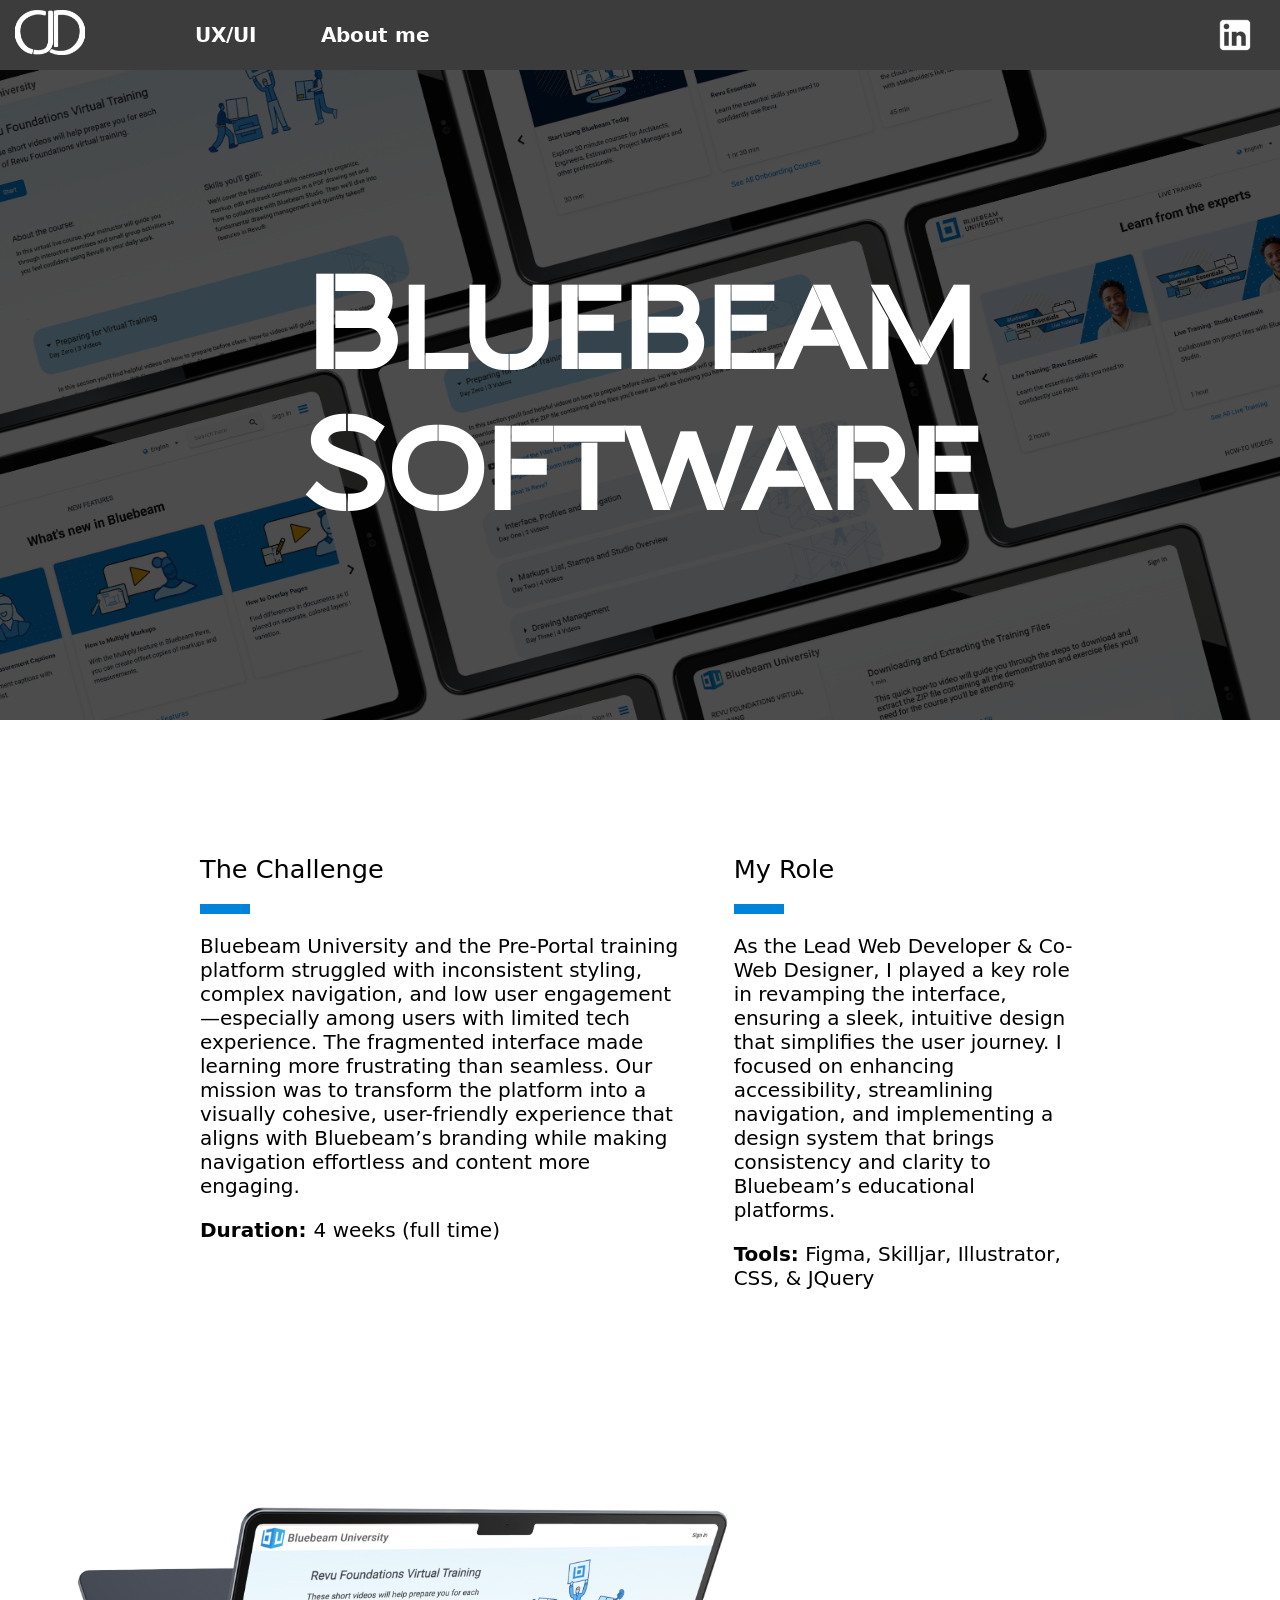
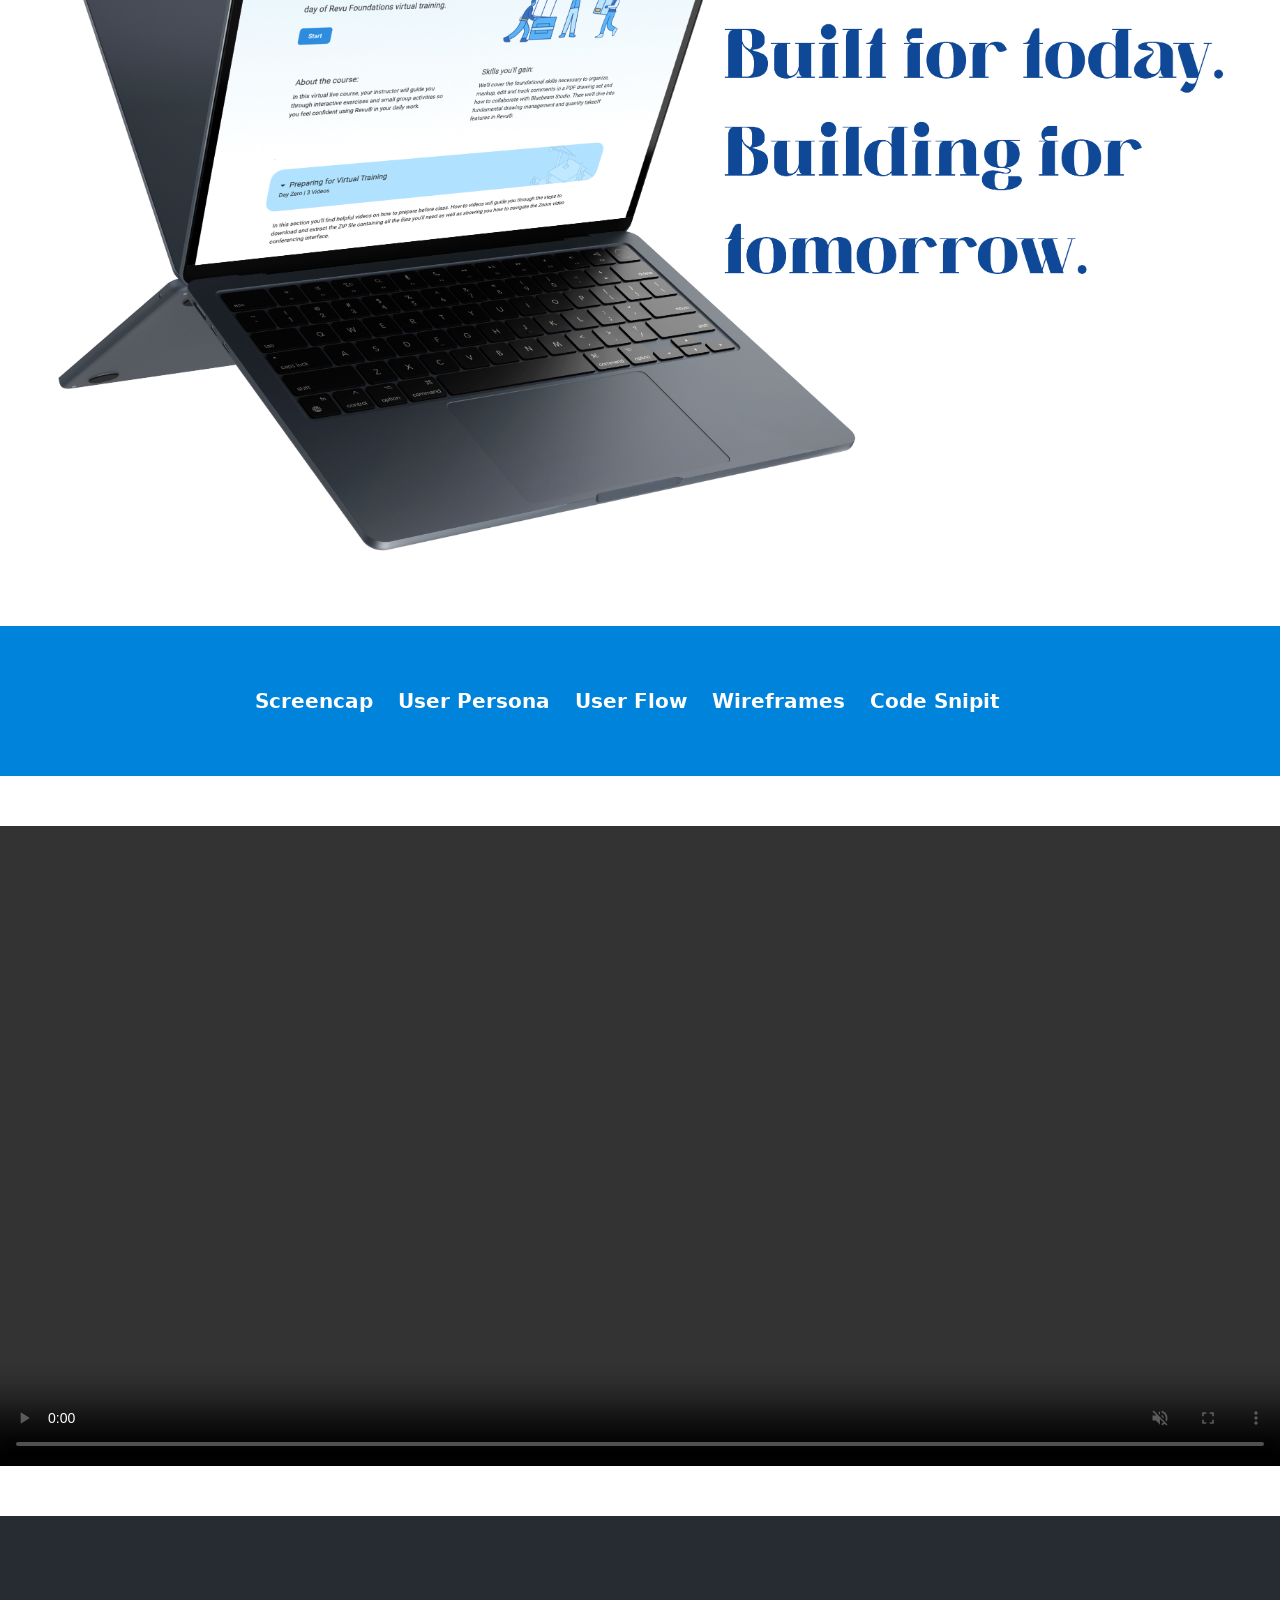
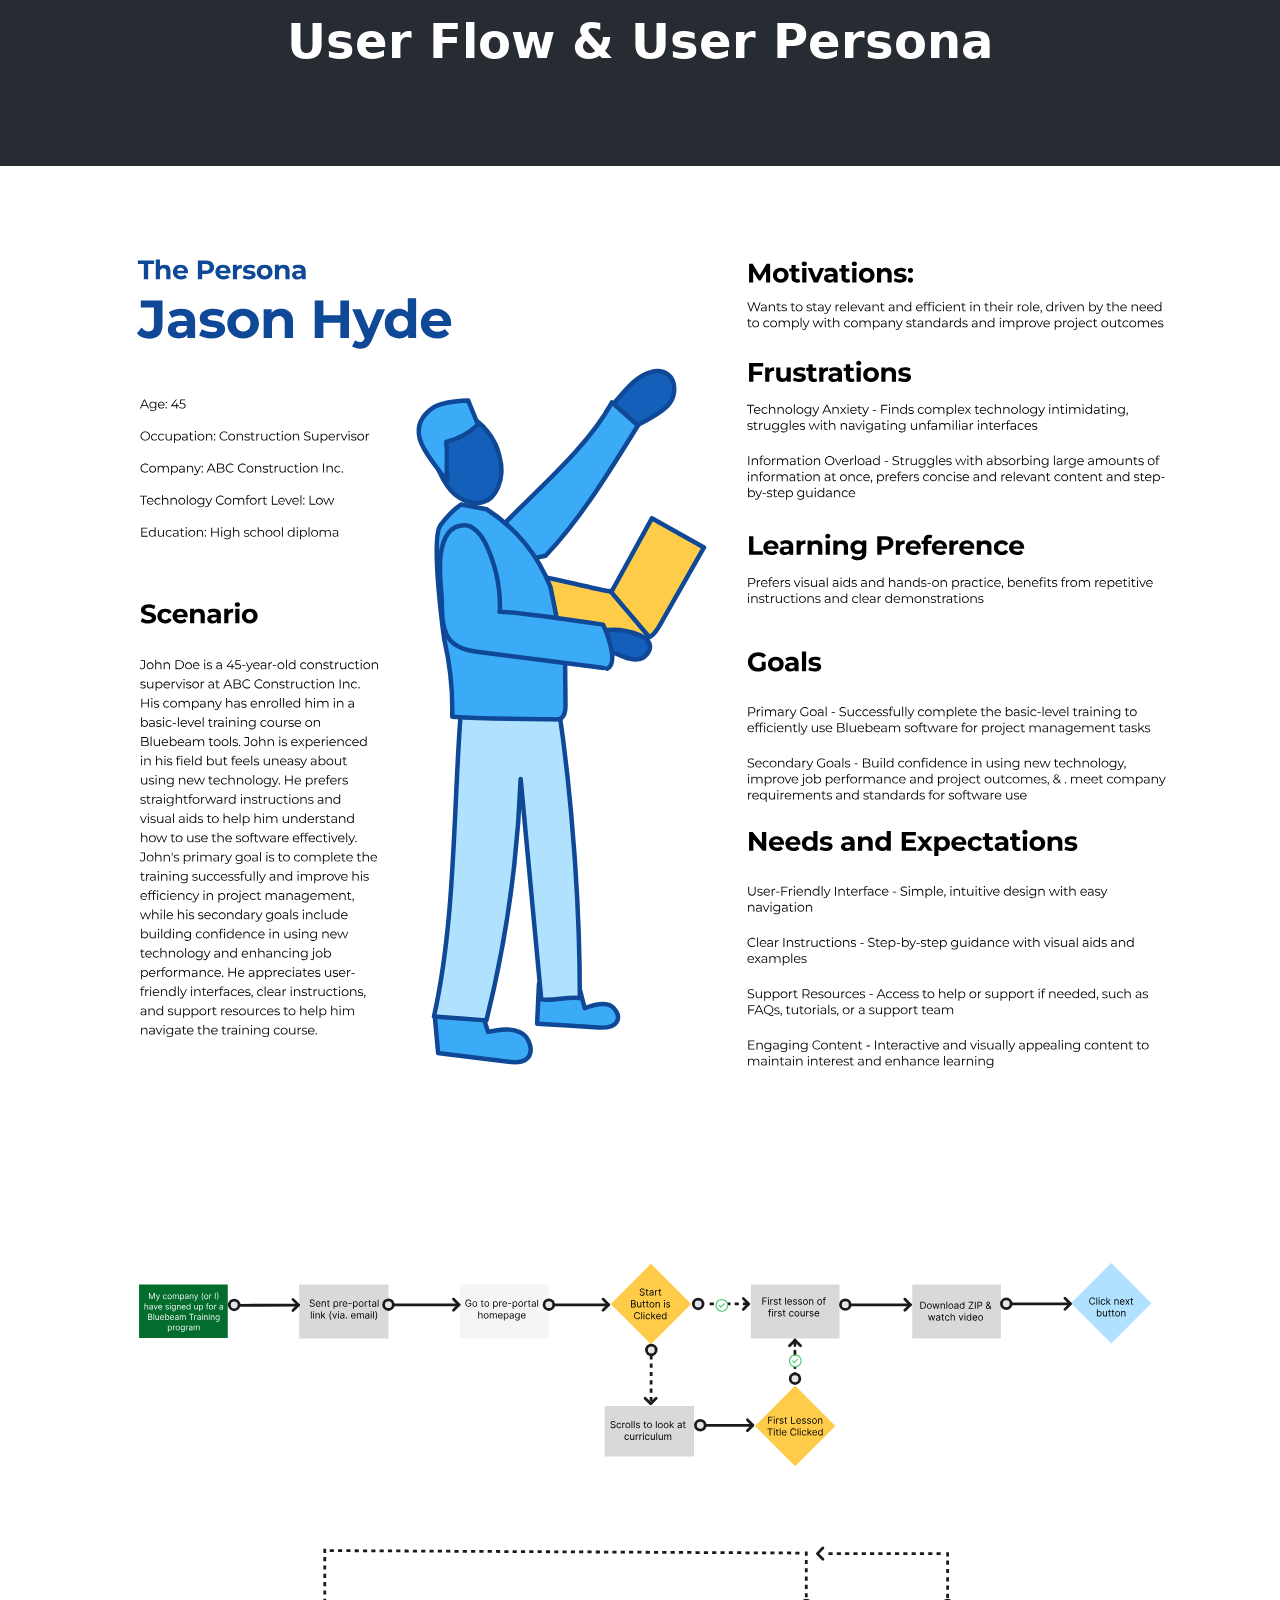
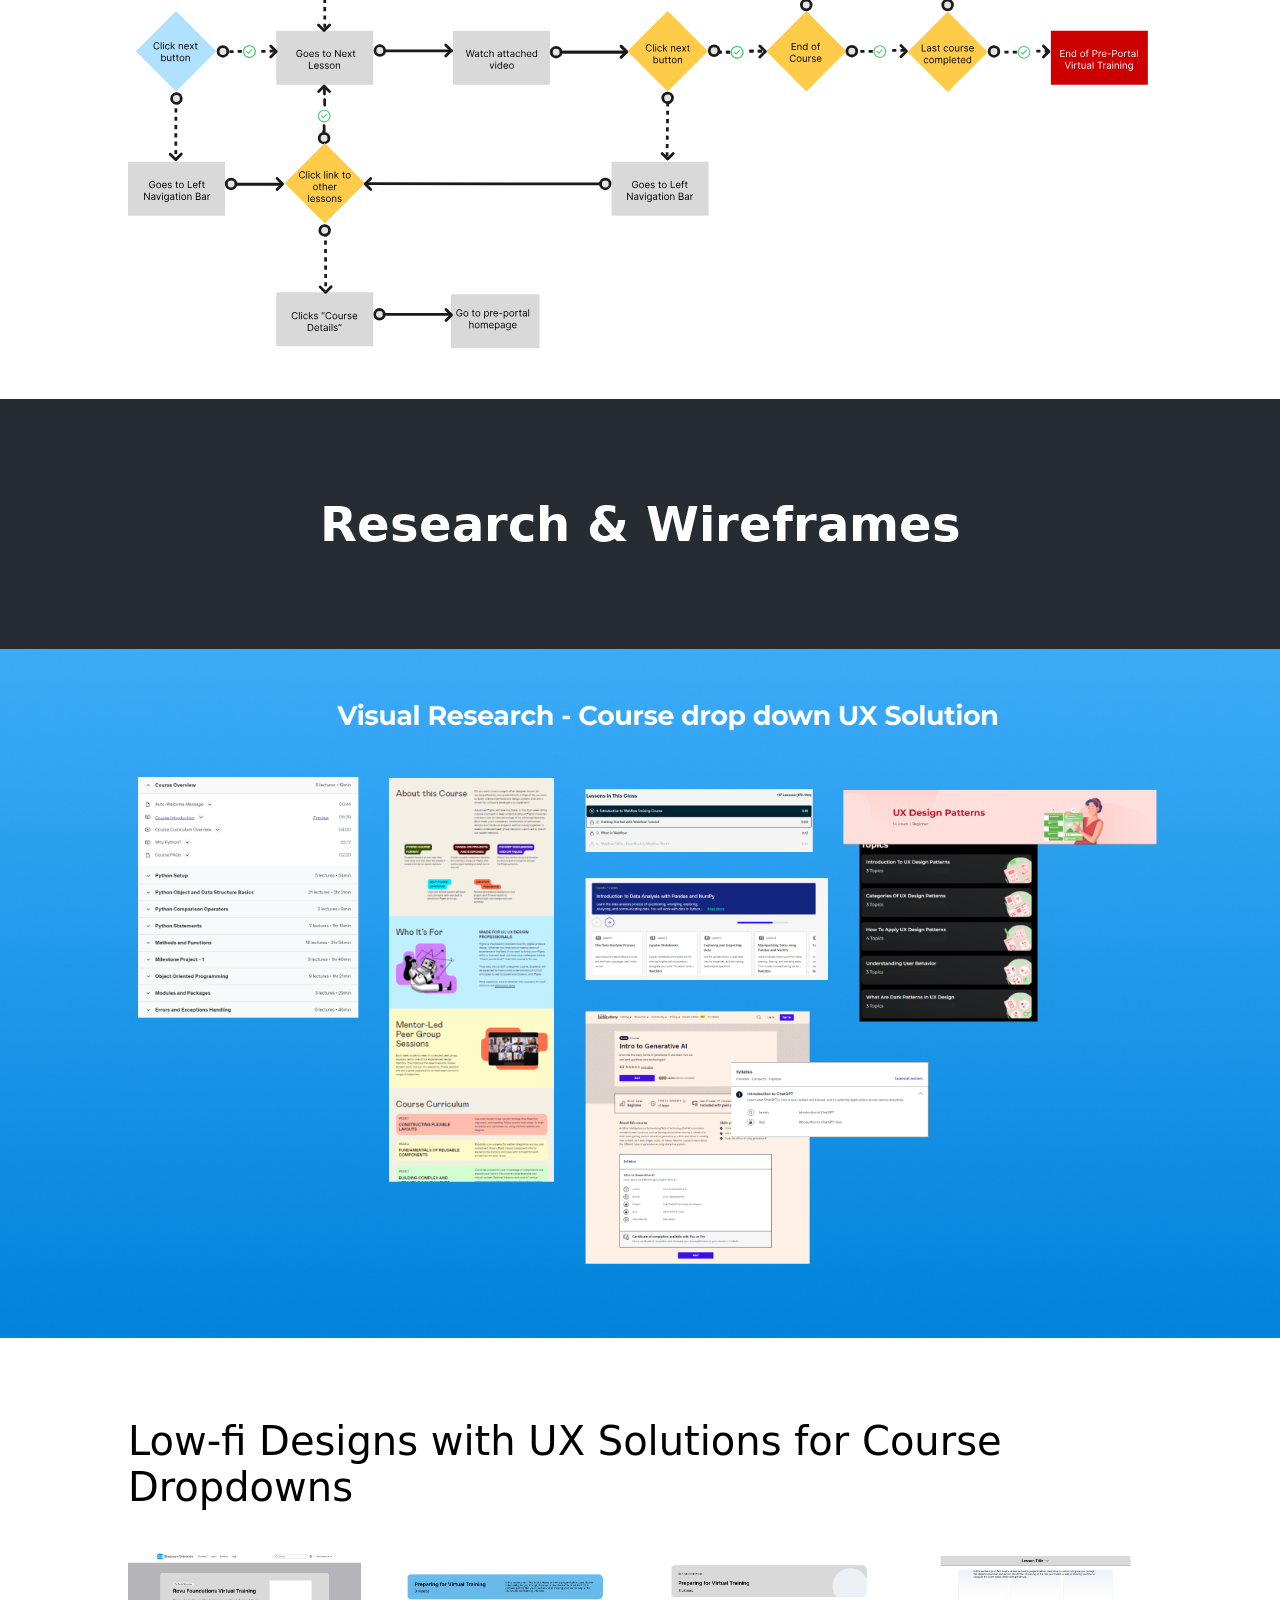
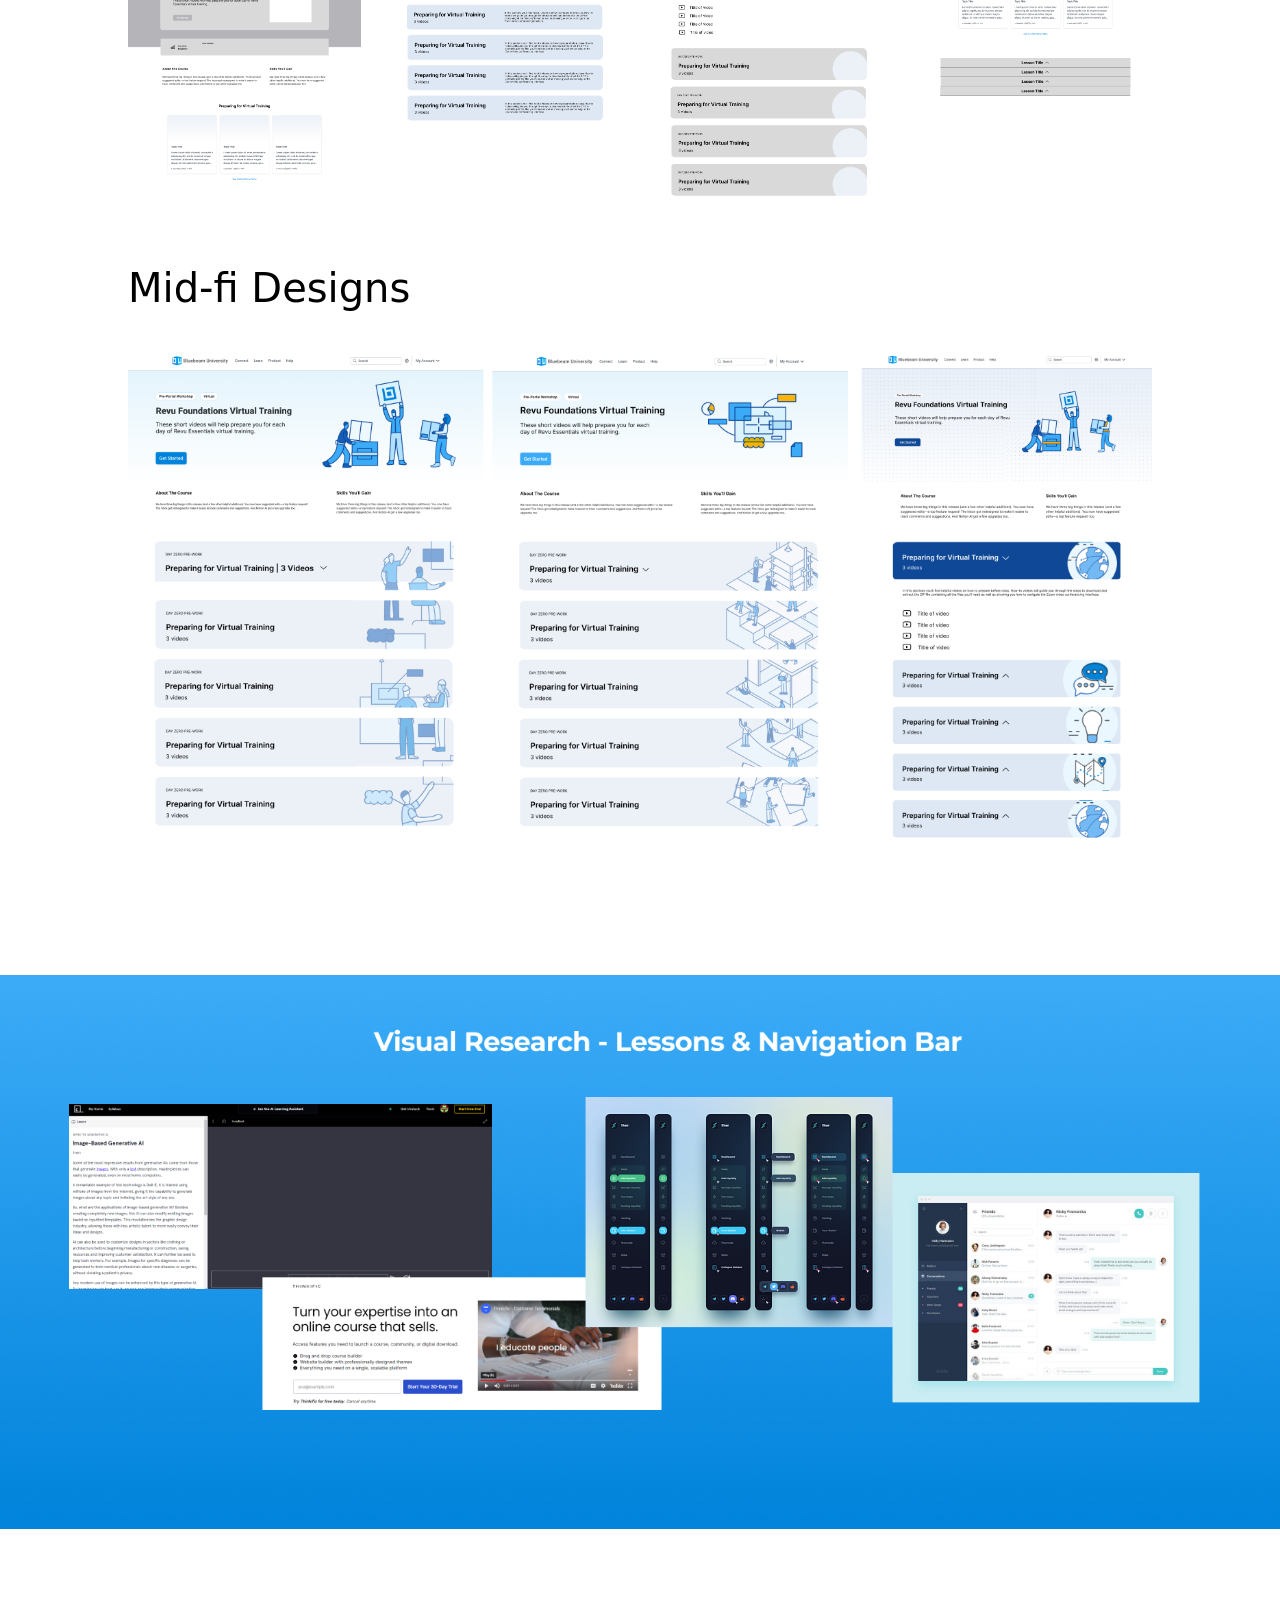
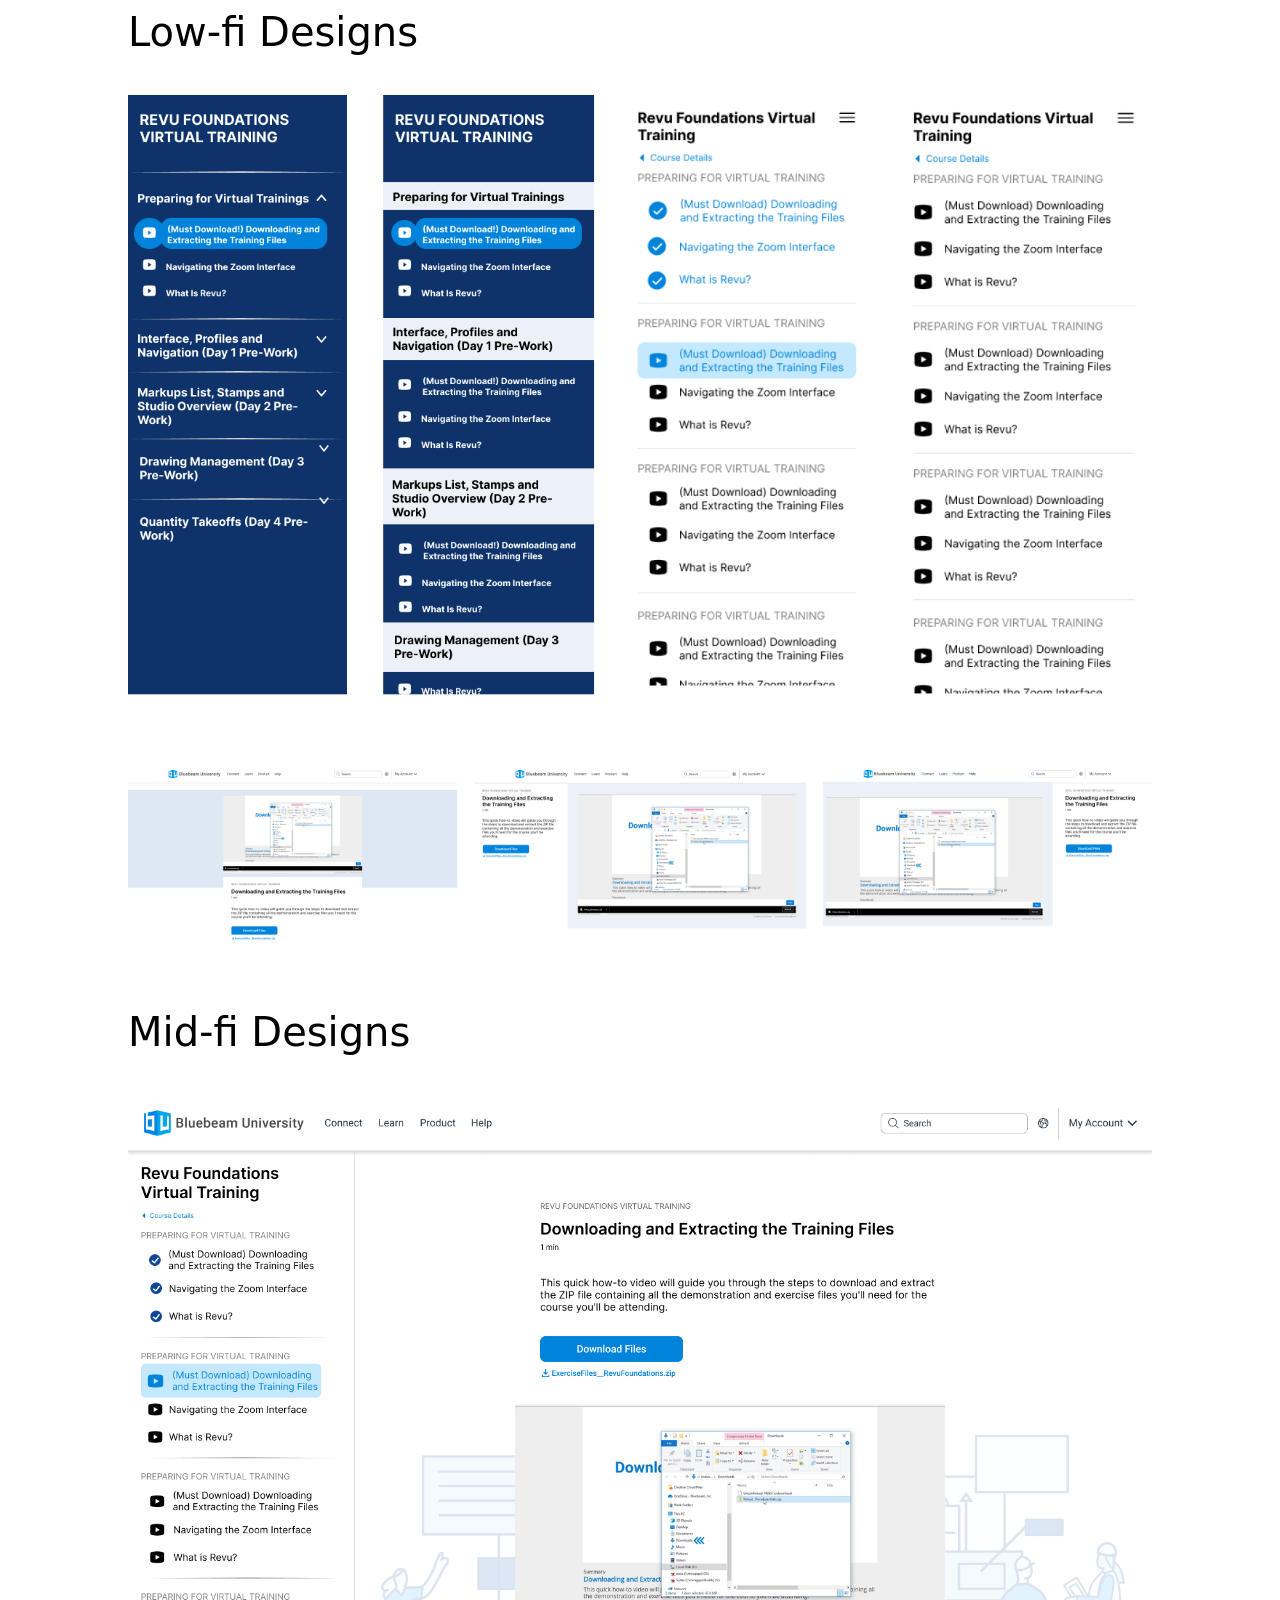
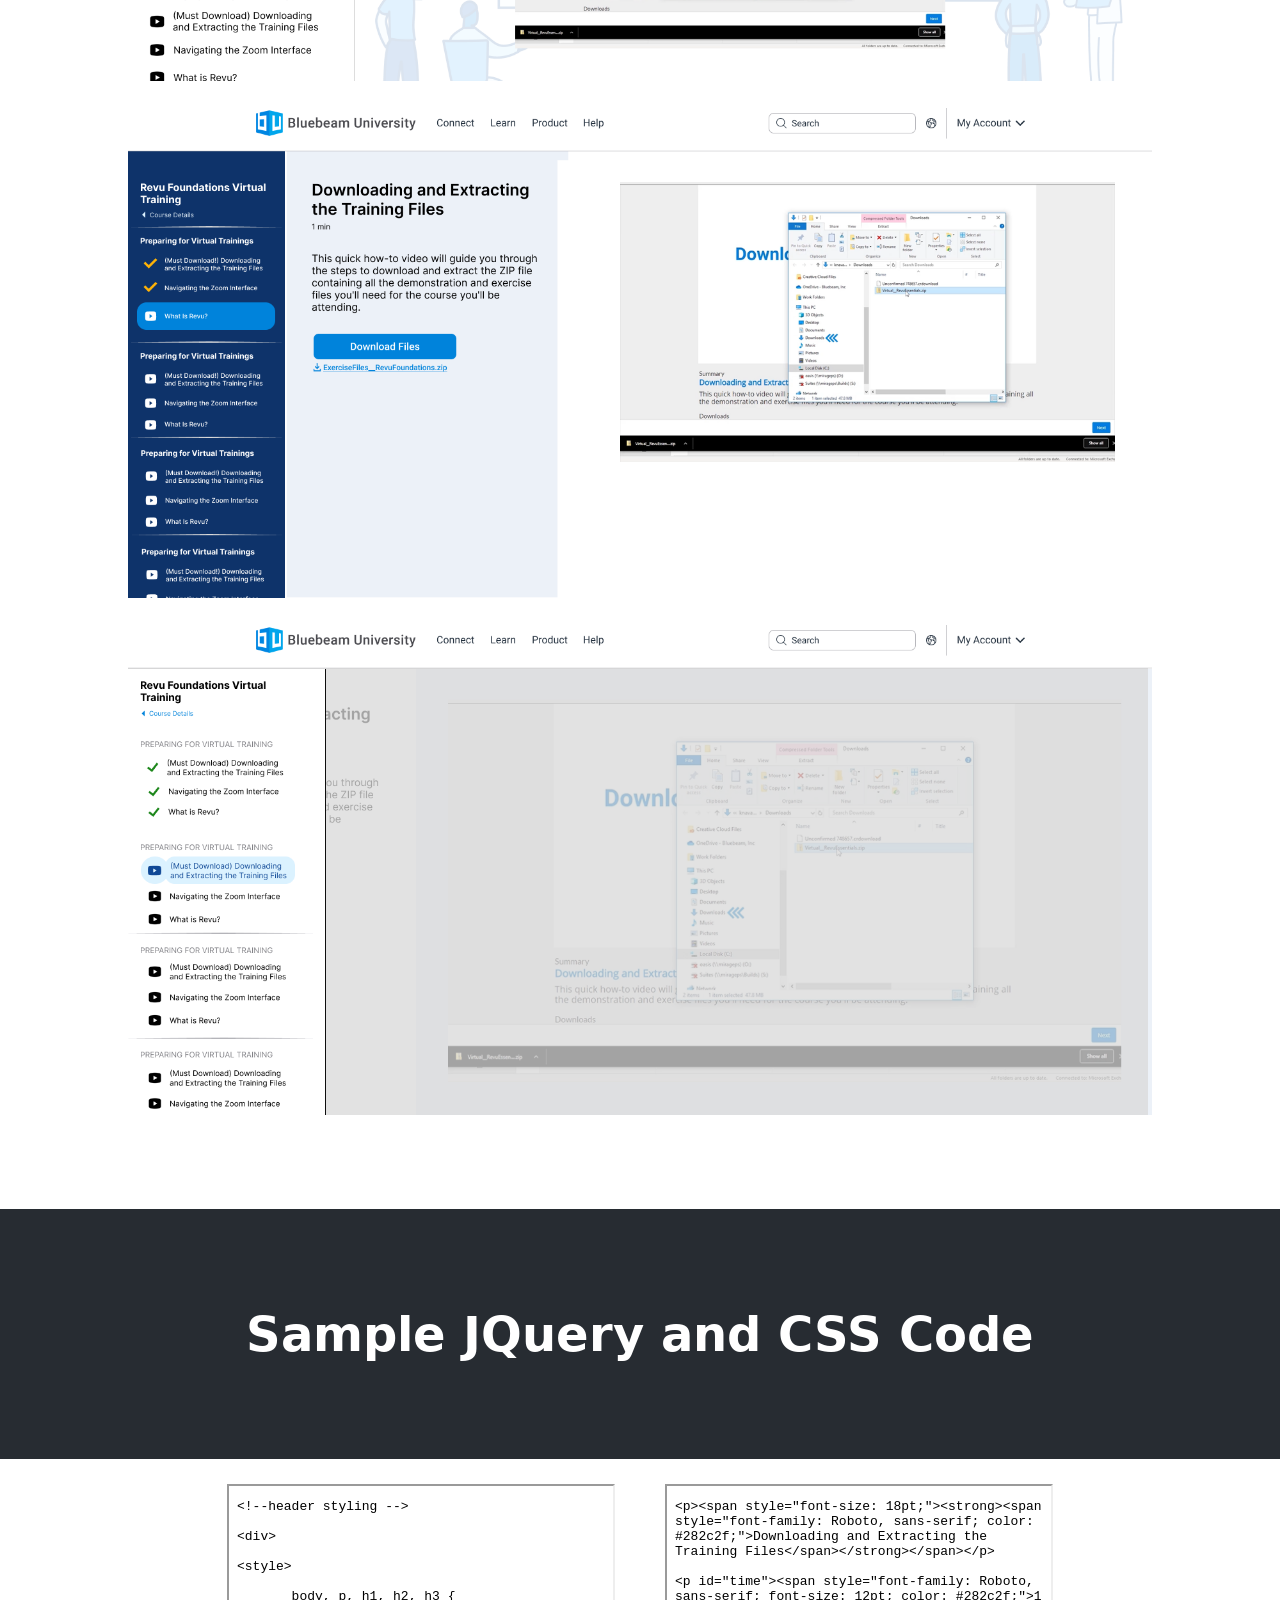
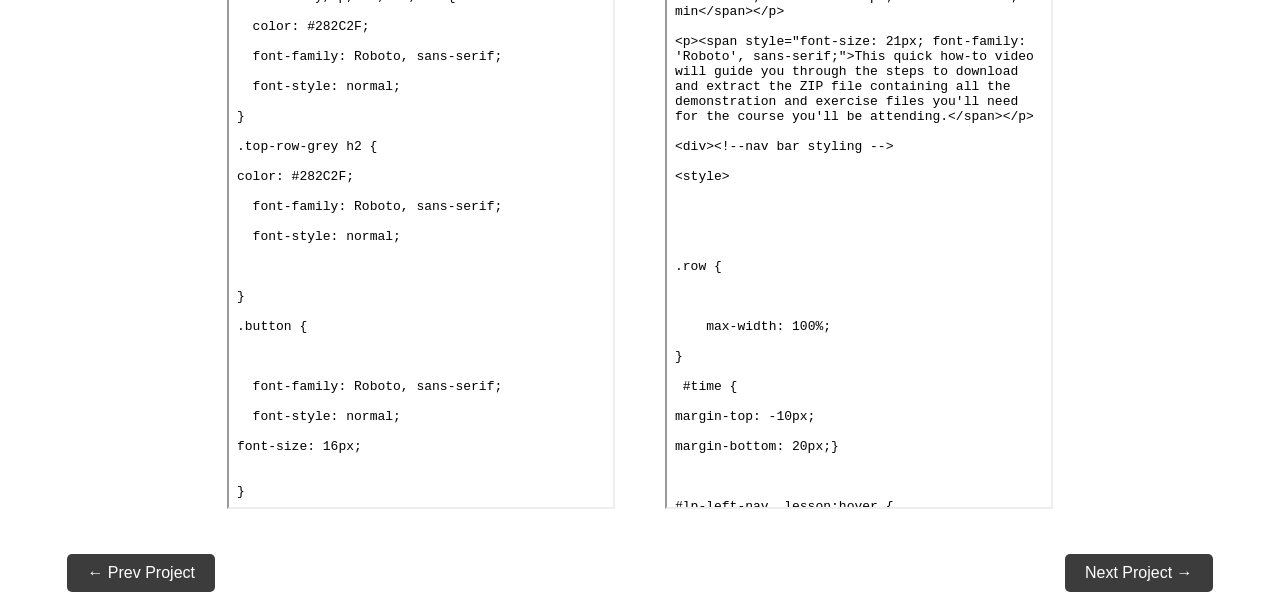
==== commit cfc7c0d7: "organize code and add banners" ====
--- a/bluebeam.html
+++ b/bluebeam.html
@@ -88,7 +88,7 @@
 }
 
 #strip {
-    background-color: #FFCC49;
+    background-color: #0083DB;
     height:150px;
     display:flex;
     align-items: center;
@@ -102,11 +102,30 @@
 }
 
 .sectionHeader {
-    
-    background-color: #FFCC49;
-    display:flex;
+    position: relative; /* Add this to make ::before position relative to this element */
+    background-image: url('bluebeam/bluePattern.png'); 
+    display: flex;
     align-items: center;
     justify-content: center;
+    background-size: cover;
+    background-position: center;
+    width: 100%;
+    height: 250px; /* Ensure the height matches the overlay */
+    background-attachment: fixed;
+    color: white;
+    z-index: 0; /* Ensure it stays below content */
+    overflow: hidden; /* Prevents any content from overlapping unexpectedly */
+}
+
+.sectionHeader::before {
+    content: "";
+    position: absolute;
+    top: 0;
+    left: 0;
+    width: 100%;
+    height: 100%; /* Match the section height */
+    background: rgba(0, 0, 0, 0.8); /* Overlay effect */
+    z-index: -1; /* Moves it behind the text */
 }
 .container {
             display: flex;
--- a/shared.css
+++ b/shared.css
@@ -12,12 +12,12 @@
         font-weight: normal;
         font-style: normal;
     }
-@font-face {
+    @font-face {
         font-family: 'Darbots';
         src: url('assets/fonts/Darbots-Regular.ttf') format('opentype');
         font-weight: normal;
        
-}
+    }
 
 
 
@@ -53,6 +53,12 @@
         font-size: 1.25em;
         font-family: 'AbangFashion', sans-serif;
     }
+     #name {
+        margin: 0;
+        font-family: 'Darbots', sans-serif;
+        font-size: 8em;
+    }
+
 
 
 
@@ -93,6 +99,103 @@
         height: 100%;
     }
 
+
+
+/*navigation bar styling*/
+
+    #navbar{
+        
+        position: sticky;
+        top: 0;
+        width: 100%;
+        background-color: #3c3c3c;
+        padding-top:10px;
+        padding-bottom: 10px;
+        display: flex;
+        justify-content: left;
+        z-index: 1000; /* Ensures it's above other elements */
+    }
+
+    #navbar > a {
+        width: 120px;
+        height: 50px; 
+        display: block;
+
+        text-align: center;
+        line-height: 50px;
+        margin-left: 15px;
+        margin-right: 15px;
+
+        color: #fff;
+        text-decoration: none; 
+    }
+
+    #navbar a:hover {
+    color: #ffa07a;
+
+    } 
+    #logo{
+        
+        height: 45px;
+        float: left;
+    }
+    
+    #linkedIn {
+        display: flex;
+        text-align: right;
+        position: absolute;
+        right:25px;
+        margin-top: 5px;
+
+
+
+    }
+    #linked{
+        height: 40px;
+        
+        
+        
+    }
+
+
+
+/*projects top section styling*/
+
+    .hero-section::before {
+        content: "";
+        position: absolute;
+        top: 0;
+        left: 0;
+        width: 100%;
+        height: 650px;
+        background: rgba(0, 0, 0, 0.7); /* Adjust opacity for better readability */
+    }
+
+    .hero-content {
+        position: relative; /* Keeps text above overlay */
+        z-index: 1;
+    }
+    @keyframes fadeInDown {
+        from {
+            opacity: 0;
+            transform: translateY(-30px);
+        }
+        to {
+            opacity: 1;
+            transform: translateY(0);
+        }
+    }
+
+    #name {
+        opacity: 0;
+        animation: fadeInDown 1.5s ease-out forwards;
+        animation-delay: .2s; /* Starts after the first one */
+    }
+
+
+
+/*split page styling*/
+
     .twoSections {
         display: flex;
         justify-content: space-between; 
@@ -115,95 +218,28 @@
 
 
 
-/*navigation bar styling*/
-
-    #navbar{
-        
-        position: sticky;
-        top: 0;
-        width: 100%;
-        background-color: #3c3c3c;
-        padding-top:10px;
-        padding-bottom: 10px;
-        display: flex;
-        justify-content: left;
-        z-index: 1000; /* Ensures it's above other elements */
-    }
-
-    #navbar > a {
-        width: 120px;
-        height: 50px; 
-        display: block;
-
-        text-align: center;
-        line-height: 50px;
-        margin-left: 15px;
-        margin-right: 15px;
-
-        color: #fff;
-        text-decoration: none; 
-    }
-
-    #navbar a:hover {
-    color: #ffa07a;
-
-    } 
-    #logo{
-        
-        height: 45px;
-        float: left;
-    }
-    
-    #linkedIn {
-        display: flex;
-        text-align: right;
-        position: absolute;
-        right:25px;
-        margin-top: 5px;
-
-
-
-    }
-    #linked{
-        height: 40px;
-        
-        
-        
-    }
-
-
-
-@keyframes fadeInDown {
-    from {
-        opacity: 0;
-        transform: translateY(-30px);
-    }
-    to {
-        opacity: 1;
-        transform: translateY(0);
-    }
-}
-
-
-
-#name {
-    opacity: 0;
-    animation: fadeInDown 1.5s ease-out forwards;
-    animation-delay: .2s; /* Starts after the first one */
-}
-
-
+
+
+
+
+#strip {
+        background-color: black;
+        height:150px;
+        display:flex;
+        align-items: center;
+        justify-content: center;
+    }
 
 
 #strip a {
             margin-right: 25px;
             text-decoration: none;
-            color: black;
+            color: white;
         }
         #strip a:hover {
             margin-right: 25px;
             text-decoration: none;
-            color: #FF7E36;
+            color: #FFFF00;
         }
 
     #banner {
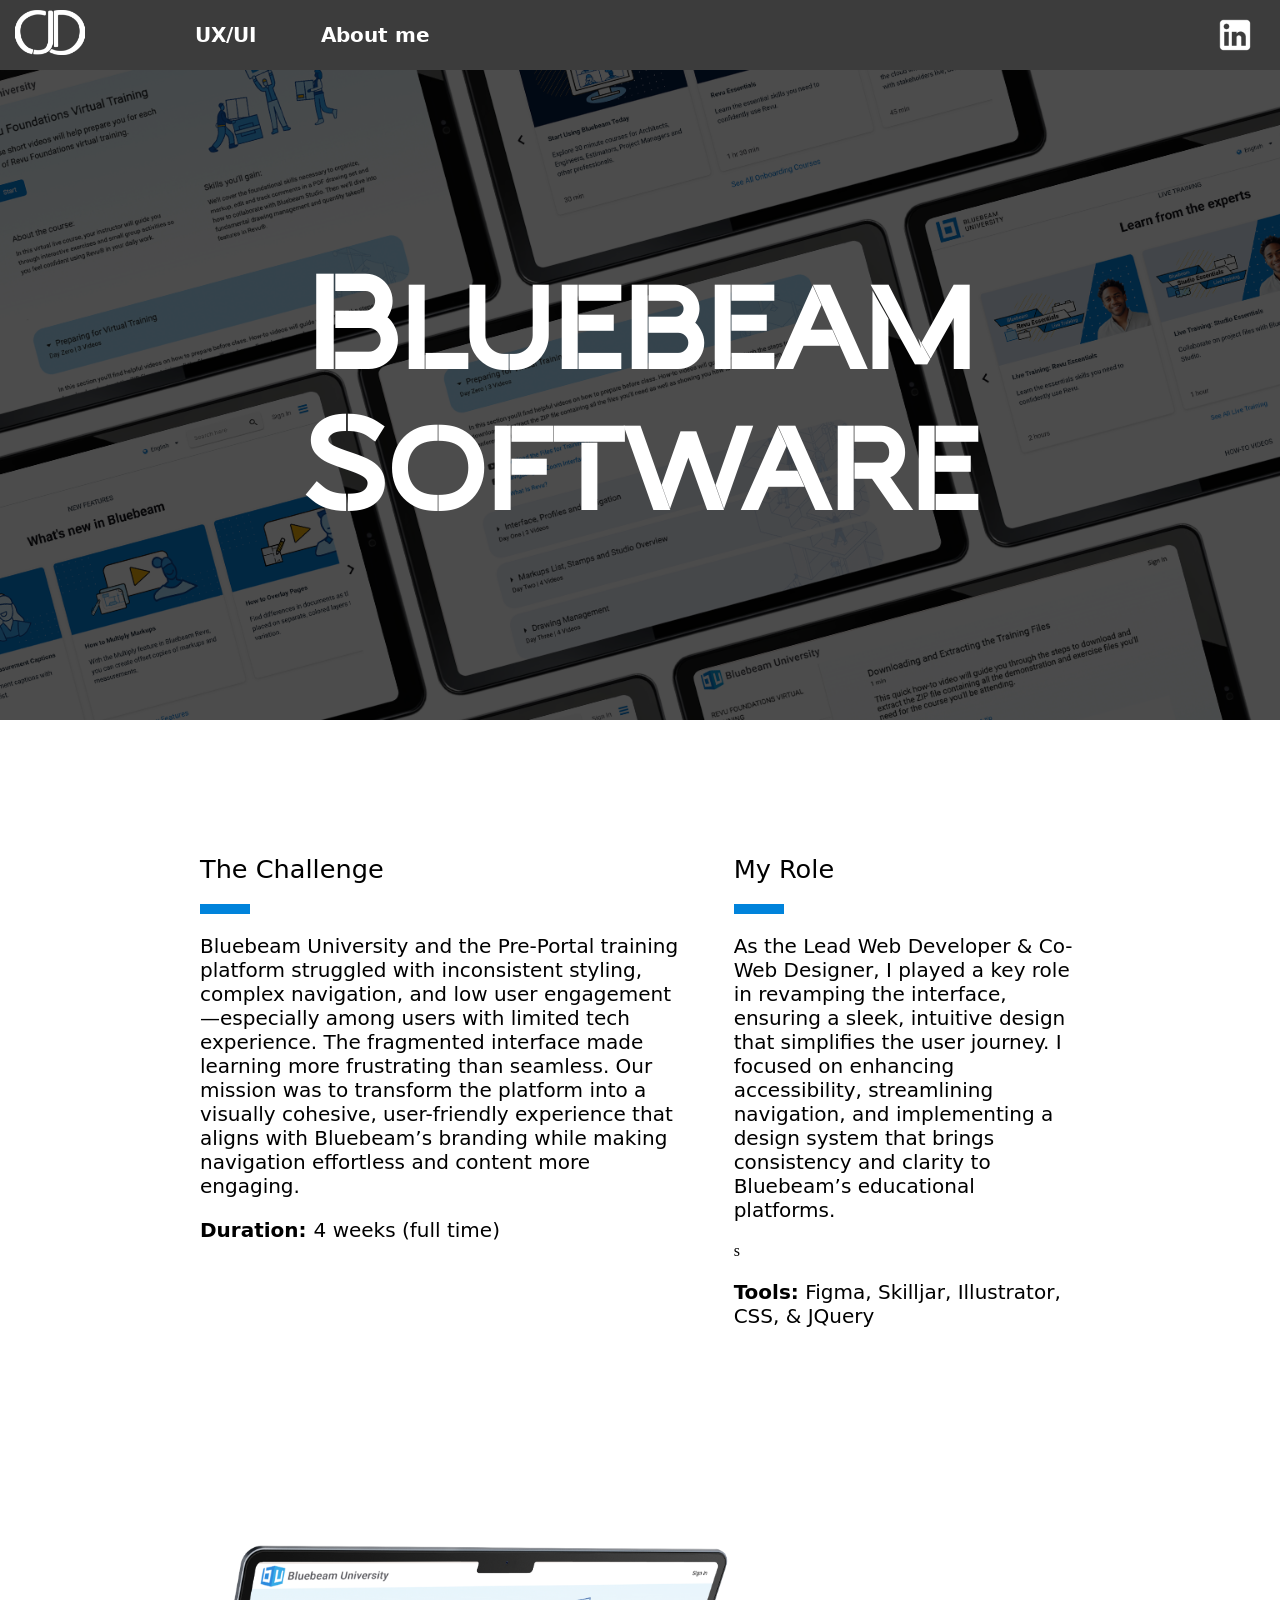
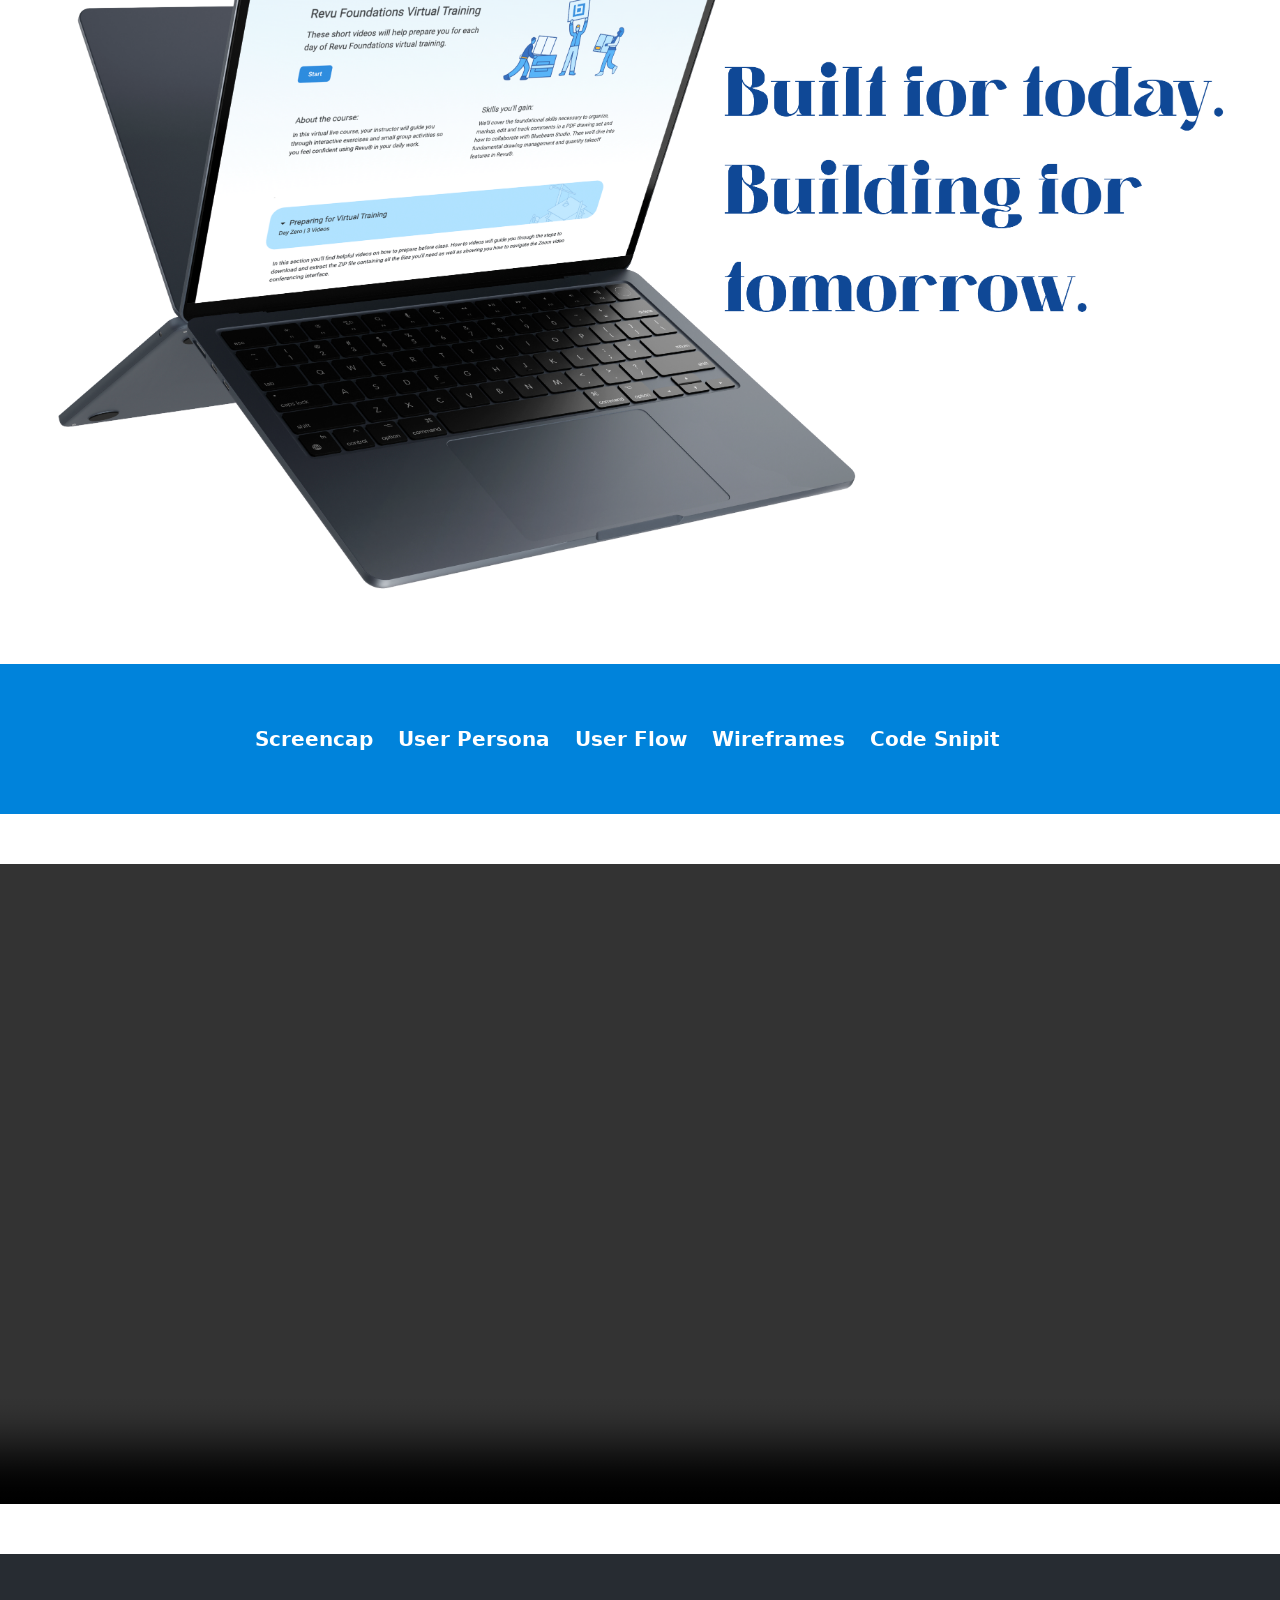
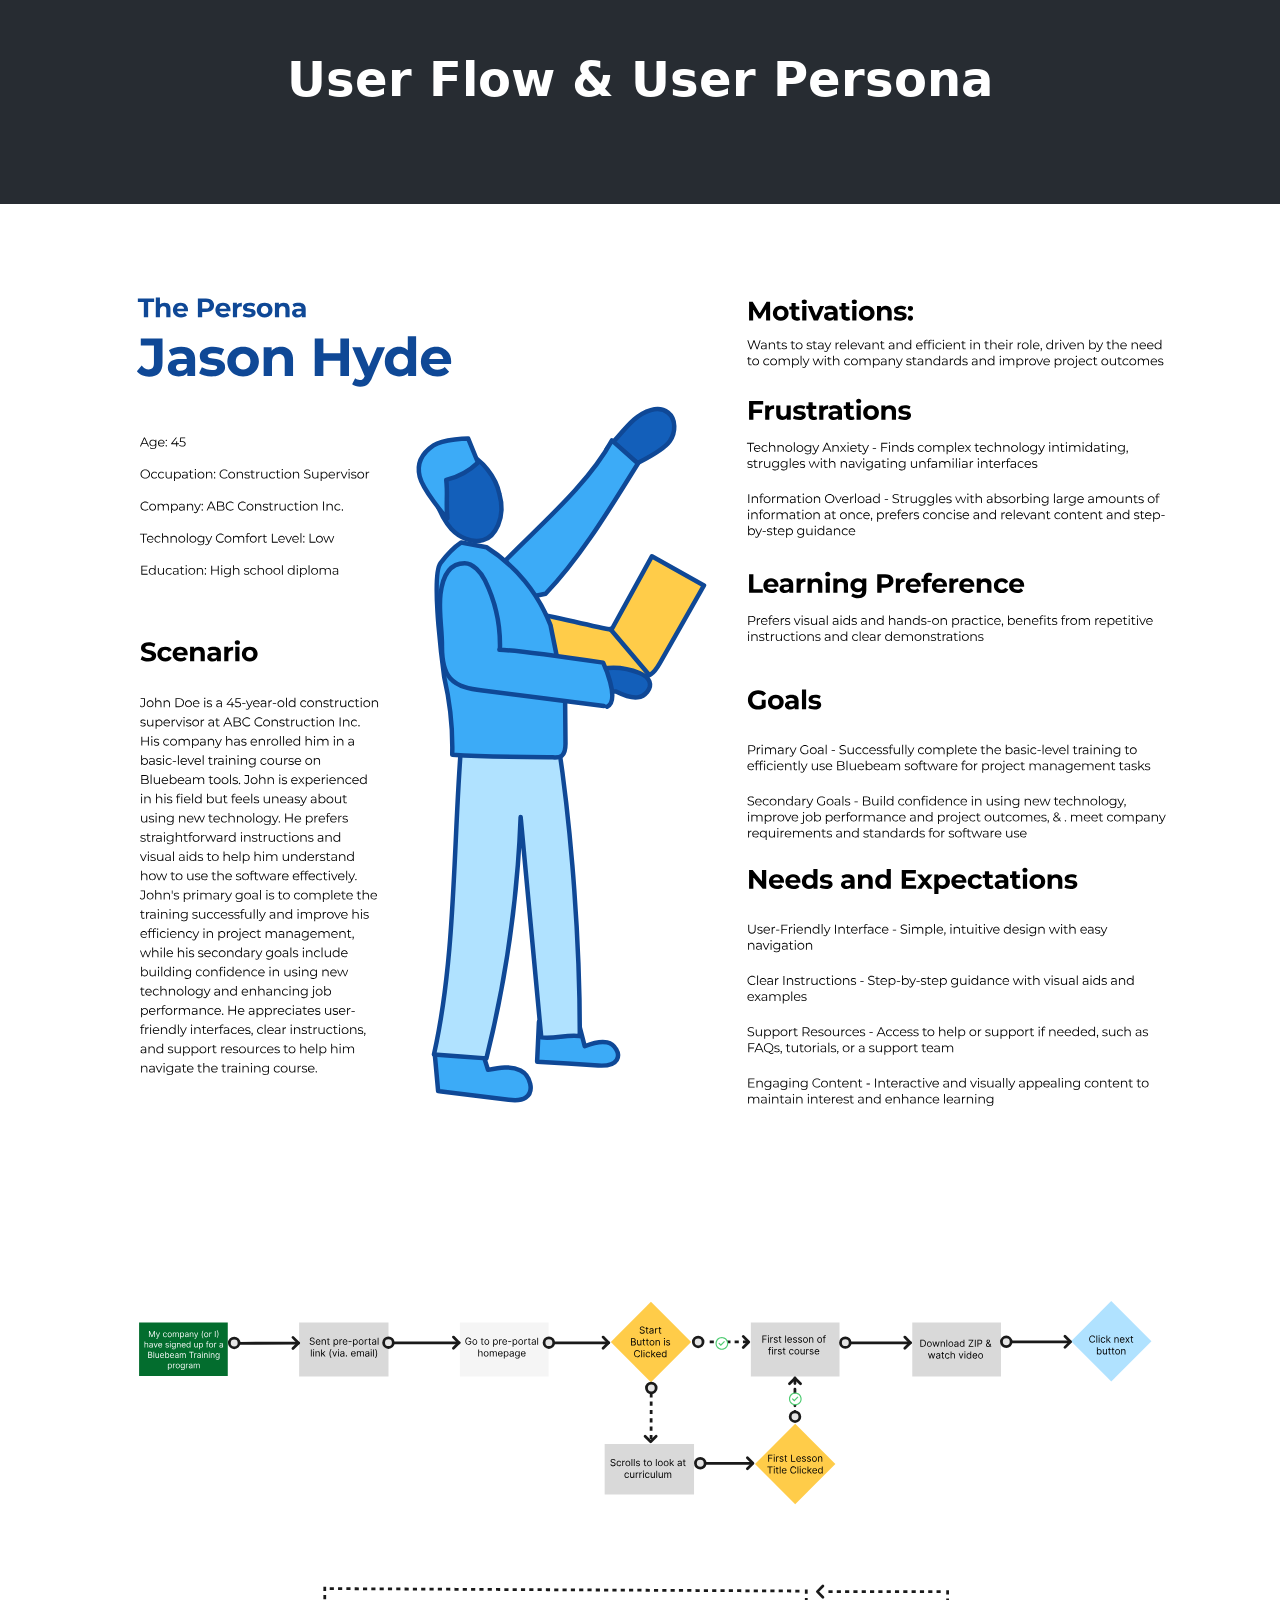
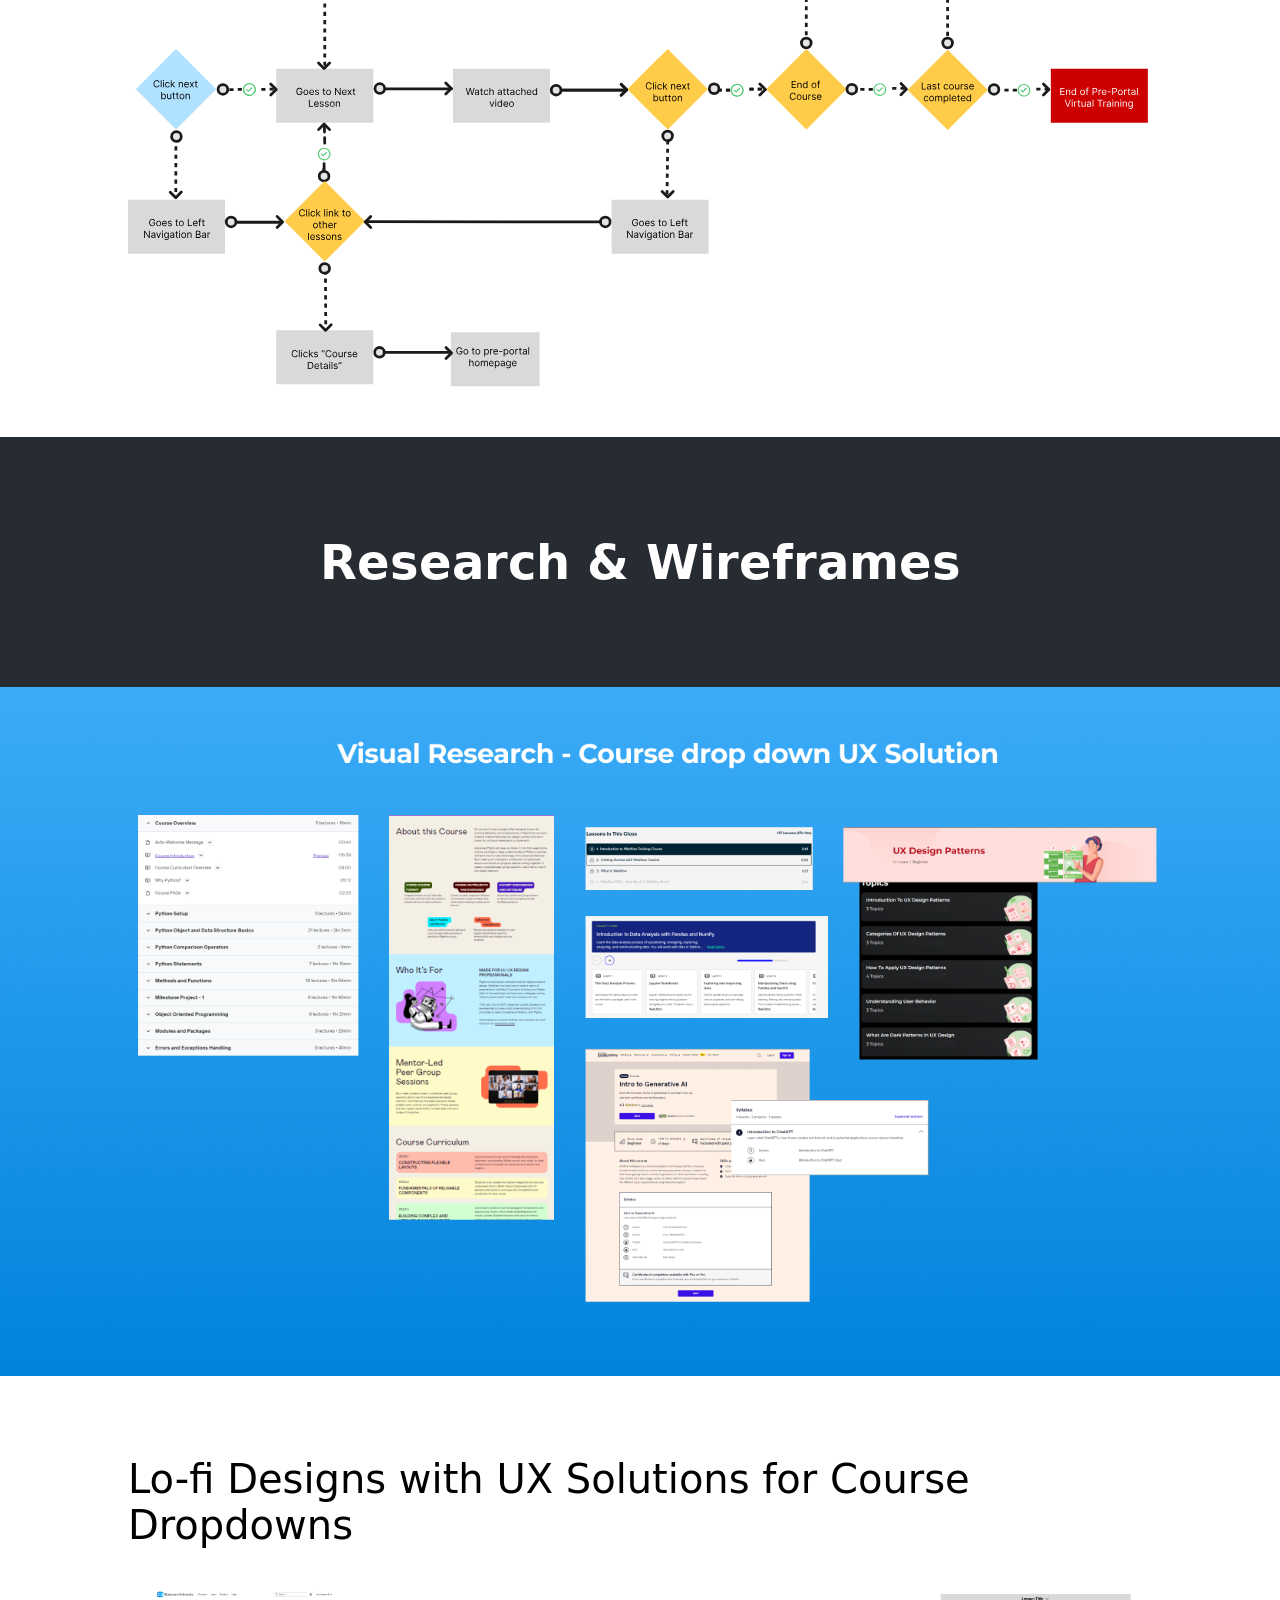
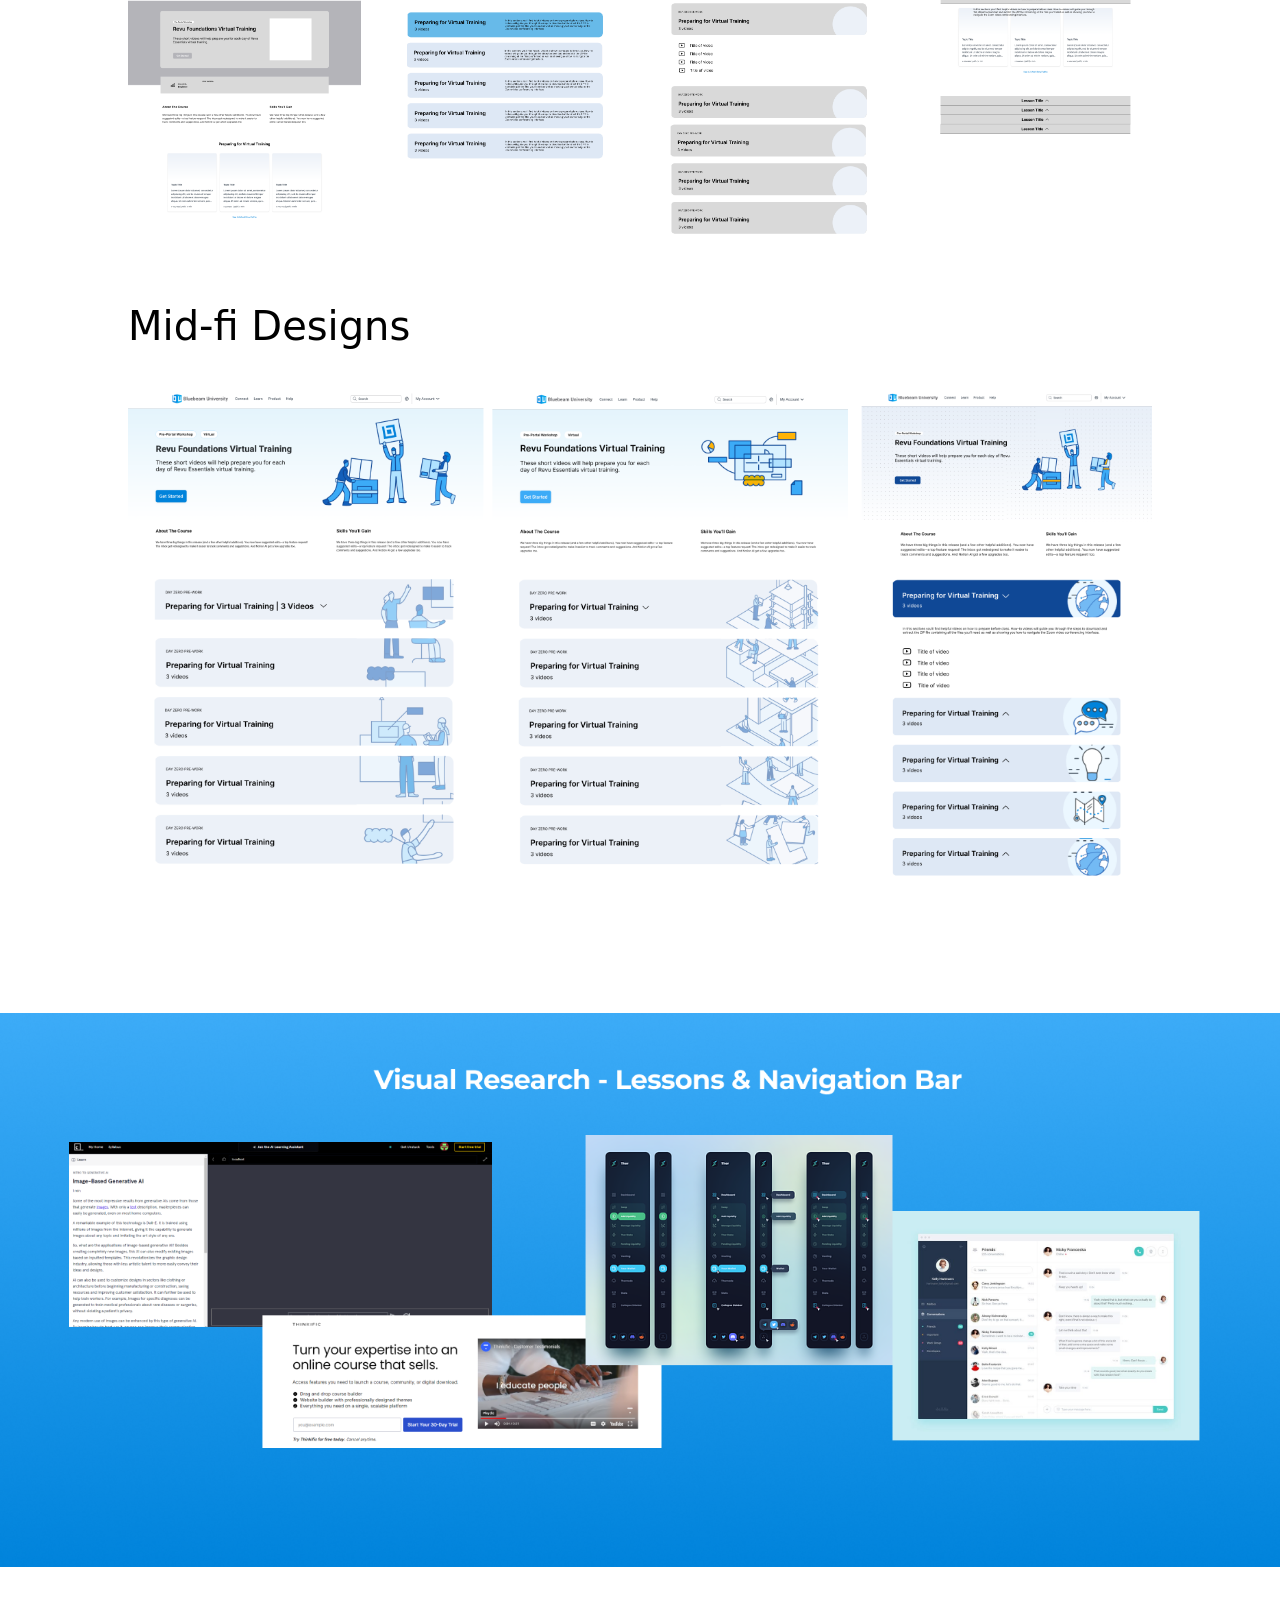
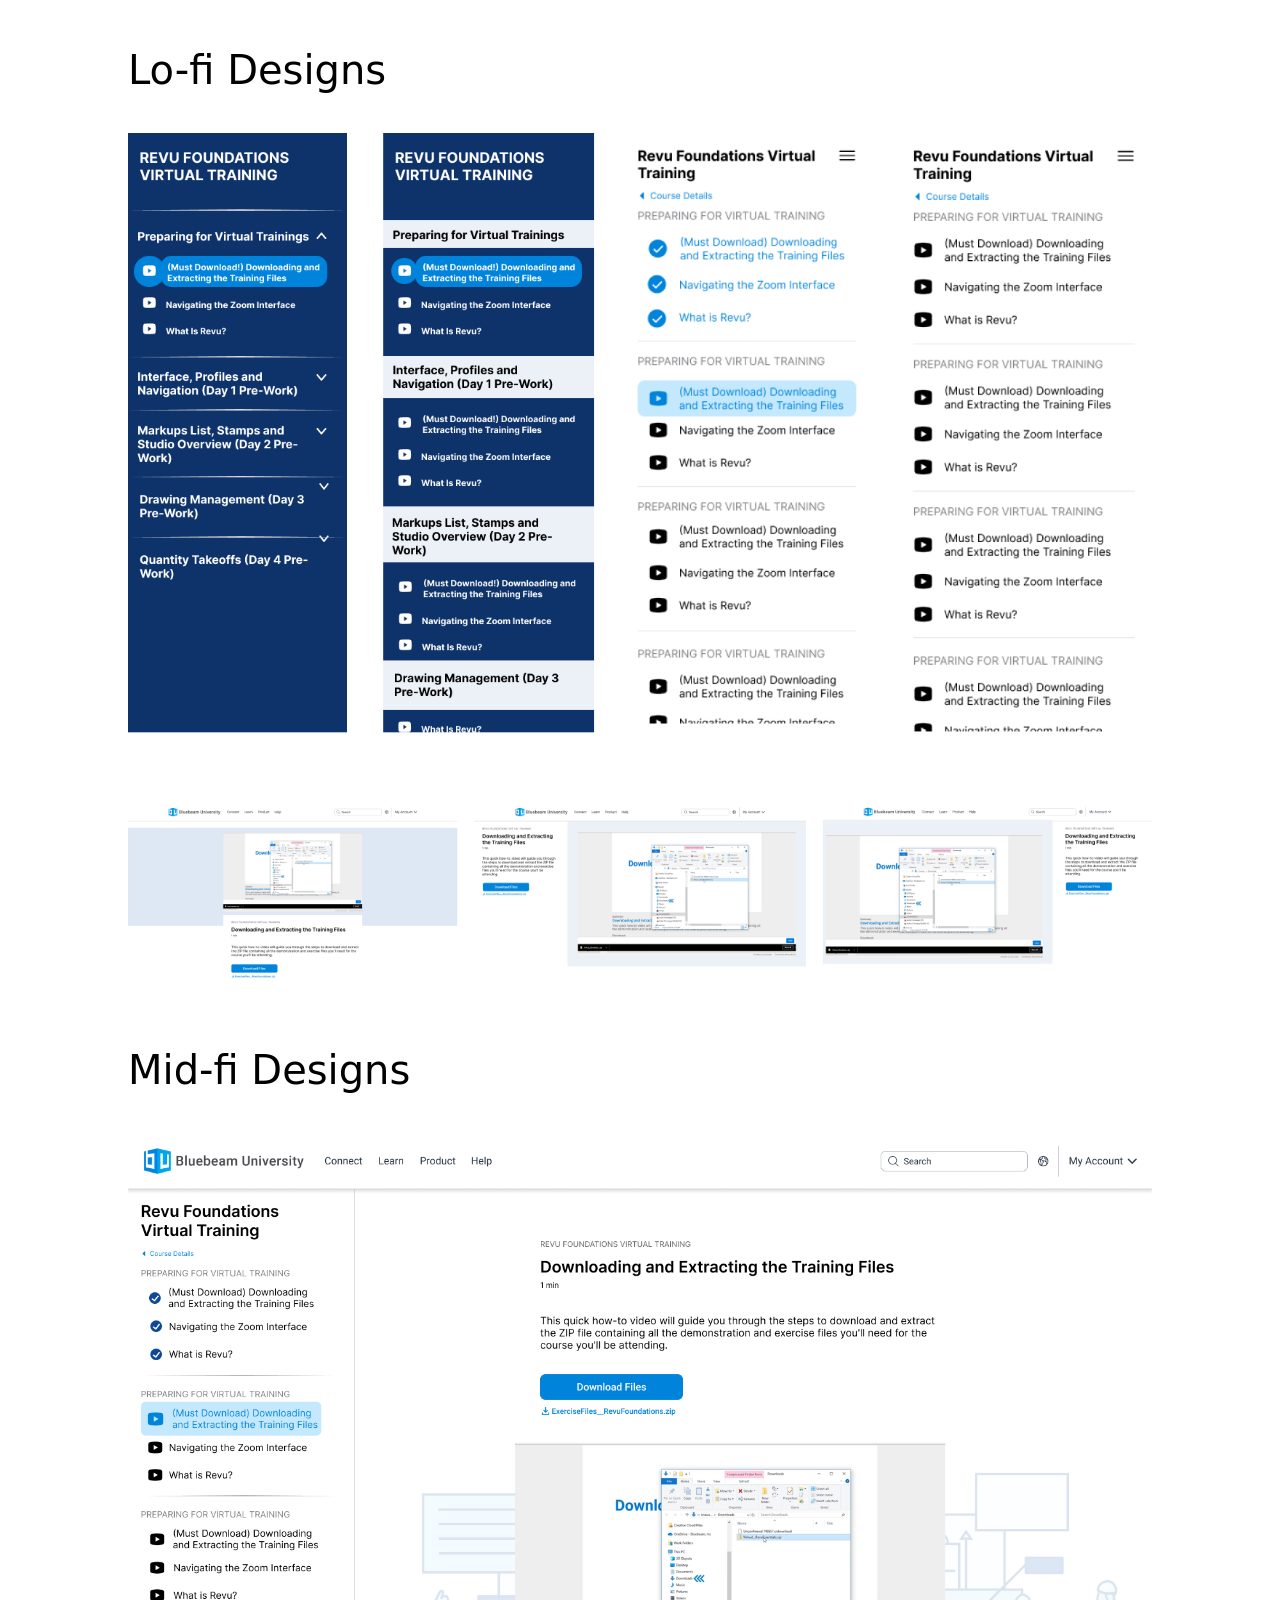
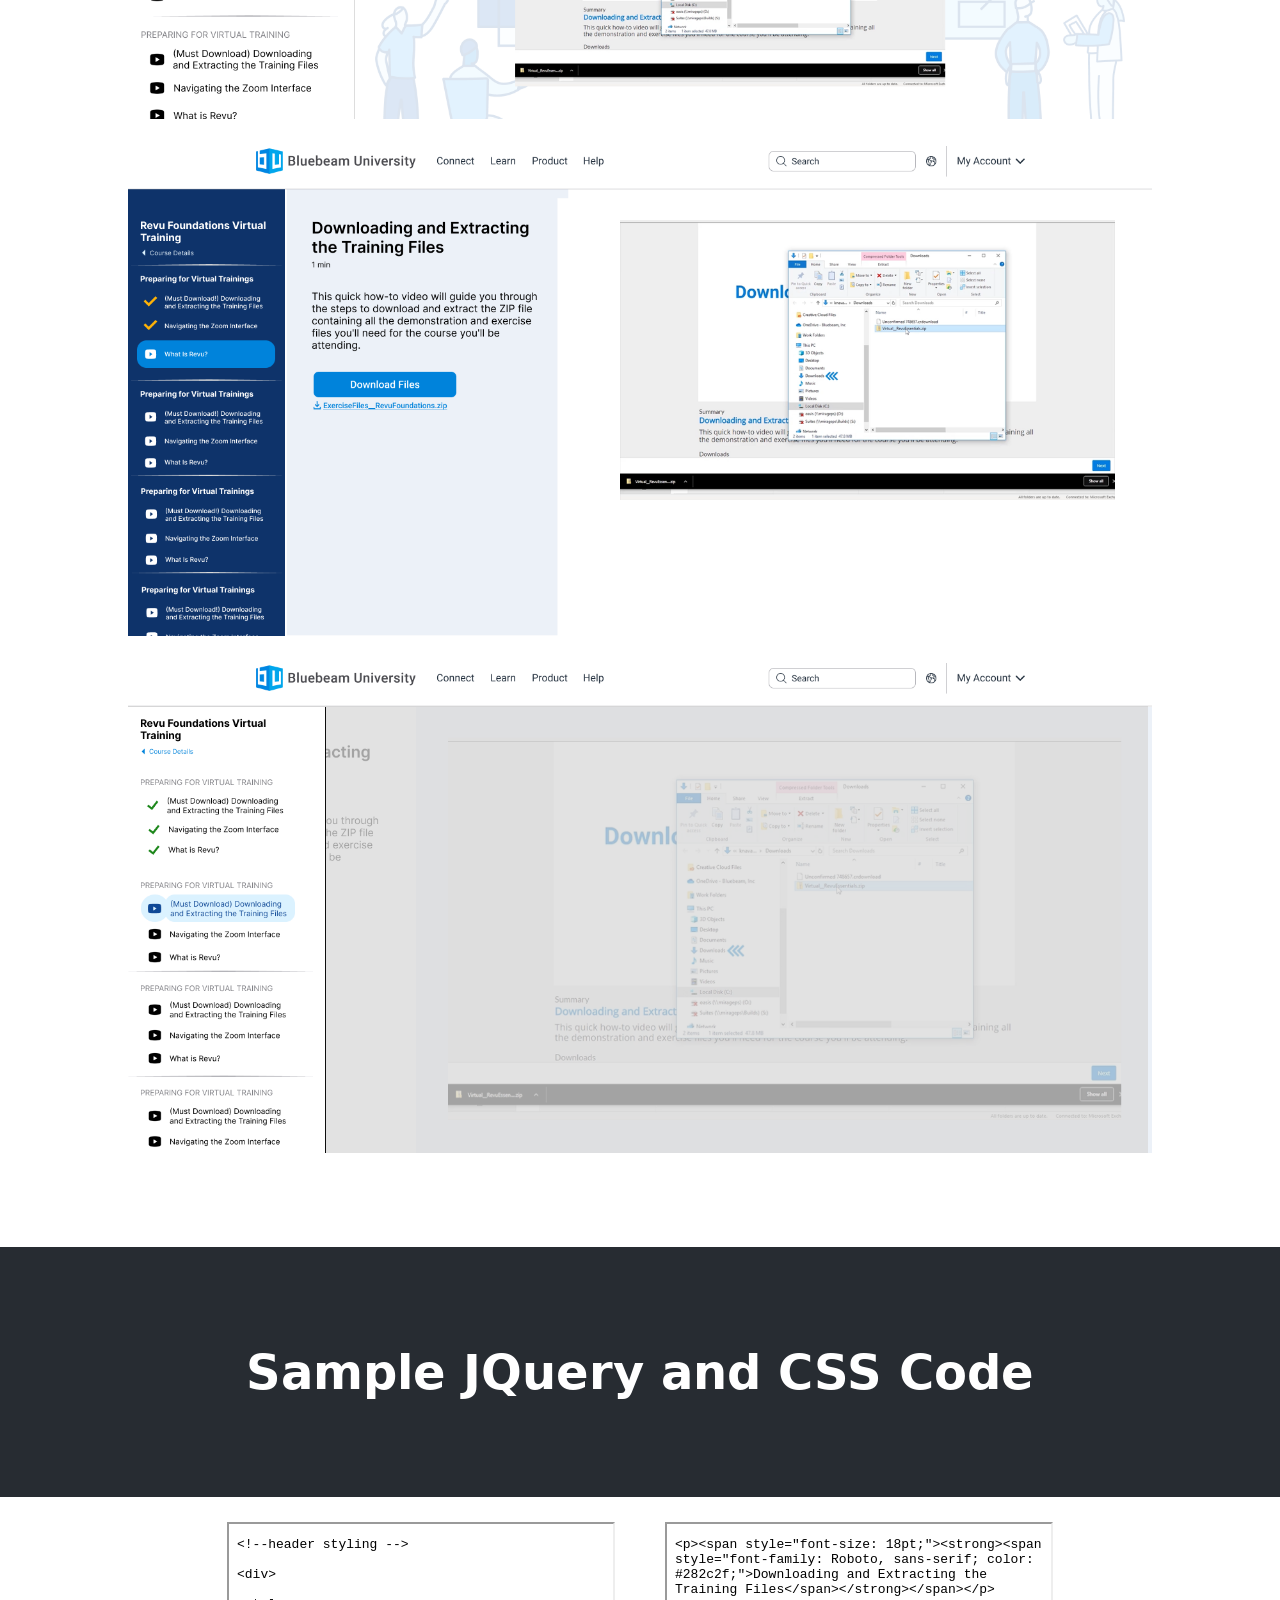
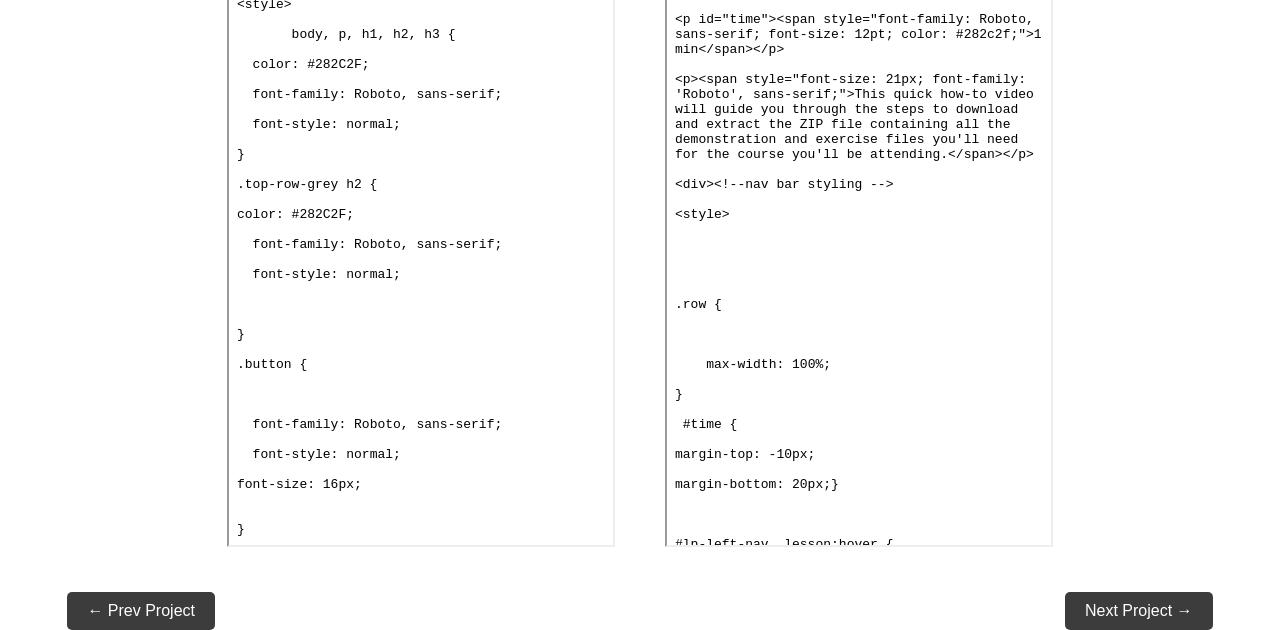
==== commit 9c061ec2: "orginized and updated" ====
--- a/bluebeam.html
+++ b/bluebeam.html
@@ -2,7 +2,7 @@
 <html> 
 <head>
     <title>
-Portfolio_CDoolan_Festival
+Bluebeam
     </title>
 
      <meta name="description" content="Christina Doolan's design portfolio and Resume. Works include projects from executive eduction internship, innovation design club, Adobe, and more.">
@@ -25,151 +25,126 @@
         justify-content: center;
         color: white;
         text-align: center;
-          
-
-    }
-    .hero-section::before {
+    }
+      
+
+/*Two sections (role and challenege)   */
+
+    .left {
+        text-align: left;
+        margin-left: 200px;
+        margin-right:50px;
+        margin-top:100px;
+    }
+    .right {
+        text-align: left;
+        margin-right: 200px;
+        margin-top:100px;
+    }
+    h4 {
+        margin-bottom: 20px;
+    }
+    h2 {
+        font-family: 'AbangFashion', sans-serif;
+    }
+    .line {
+        width: 0;
+        height: 10px;
+        background-color: #0083DB;
+        animation: expand 1.5s ease-out forwards;
+        animation-delay: 0.6s; /* Delay ensures smooth appearance */
+    }
+
+    @keyframes expand {
+        from {
+            width: 0;
+        }
+        to {
+            width: 50px;
+        }
+    }
+
+
+/*prototype image*/
+    #heroImg {
+        width:100vw;
+
+    }
+
+
+/*process steps*/
+
+
+    #strip {
+        background-color: #0083DB;
+    }
+     #strip a:hover {
+            color: #0083DB;
+    }
+    .tag {
+        margin: 20px;
+    }
+    #banner {
+        margin-top: -75px;
+    }
+
+    .sectionHeader {
+        position: relative; /* Add this to make ::before position relative to this element */
+        background-image: url('bluebeam/bluePattern.png'); 
+        display: flex;
+        align-items: center;
+        justify-content: center;
+        background-size: cover;
+        background-position: center;
+        width: 100%;
+        height: 250px; /* Ensure the height matches the overlay */
+        background-attachment: fixed;
+        color: white;
+        z-index: 0; /* Ensure it stays below content */
+        overflow: hidden; /* Prevents any content from overlapping unexpectedly */
+    }
+
+    .sectionHeader::before {
         content: "";
         position: absolute;
         top: 0;
         left: 0;
         width: 100%;
-        height: 650px;
-        background: rgba(0, 0, 0, 0.7); /* Adjust opacity for better readability */
-    }
-
-    .hero-content {
-        position: relative; /* Keeps text above overlay */
-        z-index: 1;
-    }
-      #name {
-        margin: 0;
-        font-family: 'Darbots', sans-serif;
-         font-size: 8em;
-    }
-    .left {
-        text-align: left;
-        margin-left: 200px;
-        margin-right:50px;
-        margin-top:100px;
-    }
-    .right {
-        text-align: left;
-        margin-right: 200px;
-        margin-top:100px;
-    }
-h4 {
-    margin-bottom: 20px;
-}
-h2 {
-    font-family: 'AbangFashion', sans-serif;
-}
-.line {
-    width: 0;
-    height: 10px;
-    background-color: #0083DB;
-    animation: expand 1.5s ease-out forwards;
-    animation-delay: 0.6s; /* Delay ensures smooth appearance */
-}
-
-@keyframes expand {
-    from {
-        width: 0;
-    }
-    to {
-        width: 50px;
-    }
-}
-
-
-#heroImg {
-    width:100vw;
-
-}
-
-#strip {
-    background-color: #0083DB;
-    height:150px;
-    display:flex;
-    align-items: center;
-    justify-content: center;
-}
-.tag {
-    margin: 20px;
-}
-#banner {
-    margin-top: -75px;
-}
-
-.sectionHeader {
-    position: relative; /* Add this to make ::before position relative to this element */
-    background-image: url('bluebeam/bluePattern.png'); 
-    display: flex;
-    align-items: center;
-    justify-content: center;
-    background-size: cover;
-    background-position: center;
-    width: 100%;
-    height: 250px; /* Ensure the height matches the overlay */
-    background-attachment: fixed;
-    color: white;
-    z-index: 0; /* Ensure it stays below content */
-    overflow: hidden; /* Prevents any content from overlapping unexpectedly */
-}
-
-.sectionHeader::before {
-    content: "";
-    position: absolute;
-    top: 0;
-    left: 0;
-    width: 100%;
-    height: 100%; /* Match the section height */
-    background: rgba(0, 0, 0, 0.8); /* Overlay effect */
-    z-index: -1; /* Moves it behind the text */
-}
-.container {
-            display: flex;
-            width: 100%;
-            height: 600vh; /* For scrolling effect */
-            margin: 0;
-            /*margin-right: auto;
-            margin-left: auto;*/
-
+        height: 100%; /* Match the section height */
+        background: rgba(0, 0, 0, 0.8); /* Overlay effect */
+        z-index: -1; /* Moves it behind the text */
+    }
+    .researchImg {
+            max-width: 100%;
+        height: auto;
+        display: block;
+        margin: 0 auto;
         }
-
-.researchImg {
-        max-width: 100%;
-    height: auto;
-    display: block;
-    margin: 0 auto;
-    }
-
 
     #updatedHome, #updatedLesson {
         width: 600px;
     }
-    #strip a:hover {
-            color: #0083DB;
-        }
-
-        .scbutton:hover {
-  background-color: #ffcc00;
-}
-        #bluebeamUserFlow {
-            margin-bottom: 50px;
-        }
-
-
+     #bluebeamUserFlow {
+        margin-bottom: 50px;
+    }
+
+/*button*/
+   
+    .scbutton:hover {
+        background-color: #ffcc00;
+    }
+       
 </style>
 
 
 </head>
+
+
 <body>
 
-
 <!-- navigation -->
 
-<div id= "navbar">
+    <div id= "navbar">
         <a href= "index.html" >
         <img id="logo" src= "assets/img/personal_logo.svg" alt="CJD"> </a>
     
@@ -178,8 +153,8 @@
         <a href= "resume.html">About me</a>
         <div id="linkedIn">
             <a href= "https://www.linkedin.com/in/christina-doolan-36b1a224a/" target =_blank>
-                <img id="linked" src= "assets/img/linkedin.png" alt= "linkedin">
-            </a>
+            <img id="linked" src= "assets/img/linkedin.png" alt= "linkedin">
+        </a>
         </div>
     </div> <!-- nav bar -->
 
@@ -199,27 +174,30 @@
     </section> <!-- hero section -->
 
 
-<div class="twoSections">
+
+<!-- challenge and role section  -->
+
+    <div class="twoSections">
                 
         <div class="left">
             <h4> The Challenge </h4>
             <div class="line"></div>
 
             <script>
-document.addEventListener("DOMContentLoaded", function () {
-    const line = document.querySelector(".line");
-    
-    const observer = new IntersectionObserver(entries => {
-        entries.forEach(entry => {
-            if (entry.isIntersecting) {
-                line.style.animation = "expand 1.5s ease-out forwards";
-            }
-        });
-    });
-
-    observer.observe(line);
-});
-</script>
+            document.addEventListener("DOMContentLoaded", function () {
+                const line = document.querySelector(".line");
+                
+                const observer = new IntersectionObserver(entries => {
+                    entries.forEach(entry => {
+                        if (entry.isIntersecting) {
+                            line.style.animation = "expand 1.5s ease-out forwards";
+                        }
+                    });
+                });
+
+                observer.observe(line);
+            });
+            </script>
 
 
             <p >Bluebeam University and the Pre-Portal training platform struggled with inconsistent styling, complex navigation, and low user engagement—especially among users with limited tech experience. The fragmented interface made learning more frustrating than seamless. Our mission was to transform the platform into a visually cohesive, user-friendly experience that aligns with Bluebeam’s branding while making navigation effortless and content more engaging.</p> 
@@ -238,22 +216,21 @@
             <div class="line"></div>
             <p> As the Lead Web Developer & Co-Web Designer, I played a key role in revamping the interface, ensuring a sleek, intuitive design that simplifies the user journey. I focused on enhancing accessibility, streamlining navigation, and implementing a design system that brings consistency and clarity to Bluebeam’s educational platforms.</p>
 
-            <p> <strong>Tools:</strong> Figma, Skilljar, Illustrator, CSS, & JQuery </p>
-        </div> <!-- right side text -->
+            s<p> <strong>Tools:</strong> Figma, Skilljar, Illustrator, CSS, & JQuery </p>
+        </div> <!-- end of role and challenges section  -->
 
     </div> <!-- La Food Festival section -->
 
    
 
-<!-- 
-hero image section -->
-
-
-<img id="heroImg" src = "bluebeam/bluebeamMain.png">
-
-
-
-
+
+<!-- hero image section -->
+    <img id="heroImg" src = "bluebeam/bluebeamMain.png">
+
+
+
+<!-- process section -->
+<!-- nav strip -->
 
     <div id="strip">
         <a href="bluebeam.html#screen">Screencap</a>
@@ -266,101 +243,96 @@
     </div>
 
 
-
-<video id= "screen" class="screencap" autoplay muted loop controls>
-        <source src="bluebeam/screenCapBluebeam.mp4" type="video/mp4">
-        Your browser does not support the video tag.
+<!-- screen cap -->
+    <video id= "screen" class="screencap" autoplay muted loop controls>
+            <source src="bluebeam/screenCapBluebeam.mp4" type="video/mp4">
+            Your browser does not support the video tag.
     </video>
 
 
 
-<div class=sec3 id="bluebeamSec3">
-    <div class=sectionHeader>
-        <h2> User Flow & User Persona </h2>
-    </div>
-    </div>
-    <img class="userPersona" id="bluebeamUserPersona" src="bluebeam/bluebeamUserPersona.svg" alt="face image">
-  </div> <!-- end of user flows and personas section -->
-    <div class="userFlow" id="bluebeamUserFlow">
-     <img id="userFlowImage" class="userFlowImg" src="bluebeam/bluebeamUserFlow.svg" alt="User Flow Image">
-    </div>
+
+<!-- user flow and user persona -->
+
+    <div class=sec3 id="bluebeamSec3">
+        <div class=sectionHeader>
+            <h2> User Flow & User Persona </h2>
+        </div>
+        <div>
+            <img class="userPersona" id="bluebeamUserPersona" src="bluebeam/bluebeamUserPersona.svg" alt="face image">
+        </div> <!-- end of user flows and personas section -->
+        <div class="userFlow" id="bluebeamUserFlow">
+            <img id="userFlowImage" class="userFlowImg" src="bluebeam/bluebeamUserFlow.svg" alt="User Flow Image">
+        </div>
+    </div> <!-- end of user flows and personas section -->
     
 
   
-
-<div class=sec5 id="bluebeamWireframes">
-    <div class=sectionHeader>
-        <h2> Research & Wireframes </h2>
-    </div>
-    <img class="researchImg" src="bluebeam/bluebeamReseach1.png" alt="face image">
-    <div class="secContent">
-       
-    <h3> Low-fi Designs with UX Solutions for Course Dropdowns</h3>
-    <div class="userFlow">
-    <img class="wireframeImg" src="bluebeam/bluebeamLofi.png" alt="face image">
-  </div>
-  <h3> Mid-fi Designs </h3>
-    <div class="userFlow">
-    <img class="wireframeImg" src="bluebeam/bluebeamMidfi.png" alt="face image">
-  </div>
-</div>
-
-
-   <img class="researchImg" src="bluebeam/bluebeamReseach2.png" alt="face image">
-   <div class="secContent">
-       
-    <h3> Low-fi Designs </h3>
-    <div class="userFlow">
-    <img class="wireframeImg" src="bluebeam/bluebeamLofiNav.png" alt="face image">
-    <img class="wireframeImg" src="bluebeam/bluebeamLofiLesson.png" alt="face image">
-  </div>
-  <h3> Mid-fi Designs </h3>
-    <div class="userFlow">
-    <img class="wireframeImg" src="bluebeam/bluebeamMidfiNav1.png" alt="face image">
-     <img class="wireframeImg" src="bluebeam/bluebeamMidfiNav2.png" alt="face image">
-      <img class="wireframeImg" src="bluebeam/bluebeamMidfiNav3.png" alt="face image">
-
-  </div>
-</div>
+<!-- wireframes section -->
+    <div class=sec5 id="bluebeamWireframes">
+        <div class=sectionHeader>
+            <h2> Research & Wireframes </h2>
+        </div>
+        <img class="researchImg" src="bluebeam/bluebeamReseach1.png" alt="face image">
+        <div class="secContent">
+           <h3> Lo-fi Designs with UX Solutions for Course Dropdowns</h3>
+            <div class="userFlow">
+                <img class="wireframeImg" src="bluebeam/bluebeamLofi.png" alt="face image">
+            </div>
+            <h3> Mid-fi Designs </h3>
+            <div class="userFlow">
+                <img class="wireframeImg" src="bluebeam/bluebeamMidfi.png" alt="face image">
+            </div>
+        </div>
+
+        <img class="researchImg" src="bluebeam/bluebeamReseach2.png" alt="face image">
+   
+        <div class="secContent">
+            <h3> Lo-fi Designs </h3>
+            <div class="userFlow">
+                <img class="wireframeImg" src="bluebeam/bluebeamLofiNav.png" alt="face image">
+                <img class="wireframeImg" src="bluebeam/bluebeamLofiLesson.png" alt="face image">
+            </div>
+            <h3> Mid-fi Designs </h3>
+            <div class="userFlow">
+                <img class="wireframeImg" src="bluebeam/bluebeamMidfiNav1.png" alt="face image">
+                <img class="wireframeImg" src="bluebeam/bluebeamMidfiNav2.png" alt="face image">
+                <img class="wireframeImg" src="bluebeam/bluebeamMidfiNav3.png" alt="face image">
+
+            </div>
+        </div>
   
     
-  </div>
-  </div> <!-- end of wireframes section -->
-
-<div id="bluebeamCode">
-  <div class="sectionHeader">
+    </div><!-- end of wireframes section -->
+  
+
+<!-- code sample section -->
+
+    <div id="bluebeamCode">
+        <div class="sectionHeader">
             <h2>Sample JQuery and CSS Code</h2>
         </div>
-<div class="code">
-<iframe class="codee" src="bluebeam/home_css_JQuery.txt"></iframe>
-<iframe class="codee" src="bluebeam/lesson_css_jquery.txt"></iframe>
-</div>
-</div>
-
-
+        <div class="code">
+            <iframe class="codee" src="bluebeam/home_css_JQuery.txt"></iframe>
+            <iframe class="codee" src="bluebeam/lesson_css_jquery.txt"></iframe>
+        </div>
+    </div>
+
+
+<!-- next and previous buttons -->
    <div class="button-group">
-                <div class="sc-button">
-                    <form action="festival.html">
-                        <button class="scbutton" type="submit"> ← Prev Project</button> 
-                    </form>
-                </div>
-                <div class="sc-button">
-                    <form action="sprout.html">
-                            <button class="scbutton" type="submit"> Next Project → </button> 
-                    </form>
-                </div>
-        </div>
-
-
-
-
-
-
-
-
-
-
-    
+        <div class="sc-button">
+            <form action="festival.html">
+            <button class="scbutton" type="submit"> ← Prev Project</button> 
+            </form>
+        </div>
+        <div class="sc-button">
+            <form action="sprout.html">
+                <button class="scbutton" type="submit"> Next Project → </button> 
+            </form>
+        </div>
+    </div>
+
 
 </body> 
 </html>
--- a/shared.css
+++ b/shared.css
@@ -85,7 +85,7 @@
     justify-content: center;
     gap: 850px; /* Space between buttons */
     margin: 20px 0; /* Space above and below the button group */
-}
+    }
 
 
 
@@ -97,6 +97,7 @@
         padding: 0;
         width: 100%;
         height: 100%;
+        
     }
 
 
@@ -146,15 +147,9 @@
         position: absolute;
         right:25px;
         margin-top: 5px;
-
-
-
     }
     #linked{
-        height: 40px;
-        
-        
-        
+        height: 40px; 
     }
 
 
@@ -218,45 +213,40 @@
 
 
 
-
-
-
-
-#strip {
+/*process section styling*/
+
+    #strip {
         background-color: black;
         height:150px;
         display:flex;
         align-items: center;
         justify-content: center;
     }
-
-
-#strip a {
-            margin-right: 25px;
-            text-decoration: none;
-            color: white;
-        }
-        #strip a:hover {
-            margin-right: 25px;
-            text-decoration: none;
-            color: #FFFF00;
-        }
+    #strip a {
+        margin-right: 25px;
+        text-decoration: none;
+        color: white;
+    }
+    #strip a:hover {
+        margin-right: 25px;
+        text-decoration: none;
+        color: #FFFF00;
+    }
 
     #banner {
         width:650px;
         height: auto;
-        
         display:flex;
         justify-content: right;
-        
-        
-    }
-
-    /* screen cap section */
+    }
+
+
+
+/* screen cap section */
     .screencap {
-            width: 100vw; /* 80% of the viewport width */
-            height: auto; /* Keeps the aspect ratio */
-            max-height: 80vh; /* Ensures it doesn't exceed 80% of the viewport height */
+        width: 100vw; /* 80% of the viewport width */
+        height: auto; /* Keeps the aspect ratio */
+        max-height: 80vh; /* Ensures it doesn't exceed 80% of the viewport height */
         display:flex;
         margin-right: auto;
         margin-left: auto;
@@ -266,37 +256,34 @@
 
 /* User flow/persona section */
 
-.sectionHeader {
-    height: 250px;
-    background-color: #C6DEFA;
-    display:flex;
-    align-items: center;
-    justify-content: center;
-}
-    
-        
-        .userFlowImg {
-            width: 80%; 
-            display: flex;
-            margin-left: auto;
-            margin-right: auto;
-            margin-top: 5em;
-        }
+    .sectionHeader {
+        height: 250px;
+        background-color: #C6DEFA;
+        display:flex;
+        align-items: center;
+        justify-content: center;
+    }  
+    .userFlowImg {
+        width: 80%; 
+        display: flex;
+        margin-left: auto;
+        margin-right: auto;
+        margin-top: 5em;
+    }
     .userPersona {
         width:90vw;
-
         display:flex;
         margin-right: auto;
         margin-left: auto;
         /*margin-top:5em;*/
-        margin-bottom: 5em;
-        
-    }
-
-    /* UX Solutions */
+        margin-bottom: 5em; 
+    }
+
+
+/* UX Solutions */
 
     .secContent {
-        width: 80%;
+    width: 80%;
     margin-right: auto;
     margin-left: auto;
     margin-top: 5em;
@@ -306,48 +293,41 @@
         width: 100%;
         margin-bottom: 10px;
     }
-     .code {
-            display: flex;
-            justify-content: center;
-            height: 75vh;
-        }
-        .codee{
-           margin: 25px;
-           width: 30%;
-        }
+    .code {
+        display: flex;
+        justify-content: center;
+        height: 75vh;
+    }
+    .codee{
+        margin: 25px;
+        width: 30%;
+    }
 
 
 
 
 /* Next & previous buttons */
-.prev, .next {
-  cursor: pointer;
-  position: absolute;
-  top: 50%;
-  width: auto;
-  margin-top: -22px;
-  padding: 16px;
-  color: black;
-  font-weight: bold;
-  font-size: 18px;
-  transition: 0.6s ease;
-  border-radius: 0 3px 3px 0;
-  user-select: none;
-}
-
-/* Position the "next button" to the right */
-.next {
-  right: 0;
-  border-radius: 3px 0 0 3px;
-}
-
-/* On hover, add a black background color with a little bit see-through */
-.prev:hover, .next:hover {
-  background-color: #faaa8d;
-}
-
-
-
+    .prev, .next {
+      cursor: pointer;
+      position: absolute;
+      top: 50%;
+      width: auto;
+      margin-top: -22px;
+      padding: 16px;
+      color: black;
+      font-weight: bold;
+      font-size: 18px;
+      transition: 0.6s ease;
+      border-radius: 0 3px 3px 0;
+      user-select: none;
+    }
+    .next {
+      right: 0;
+      border-radius: 3px 0 0 3px;
+    }
+    .prev:hover, .next:hover {
+      background-color: #faaa8d;
+    }
 
 
 /*footer section*/
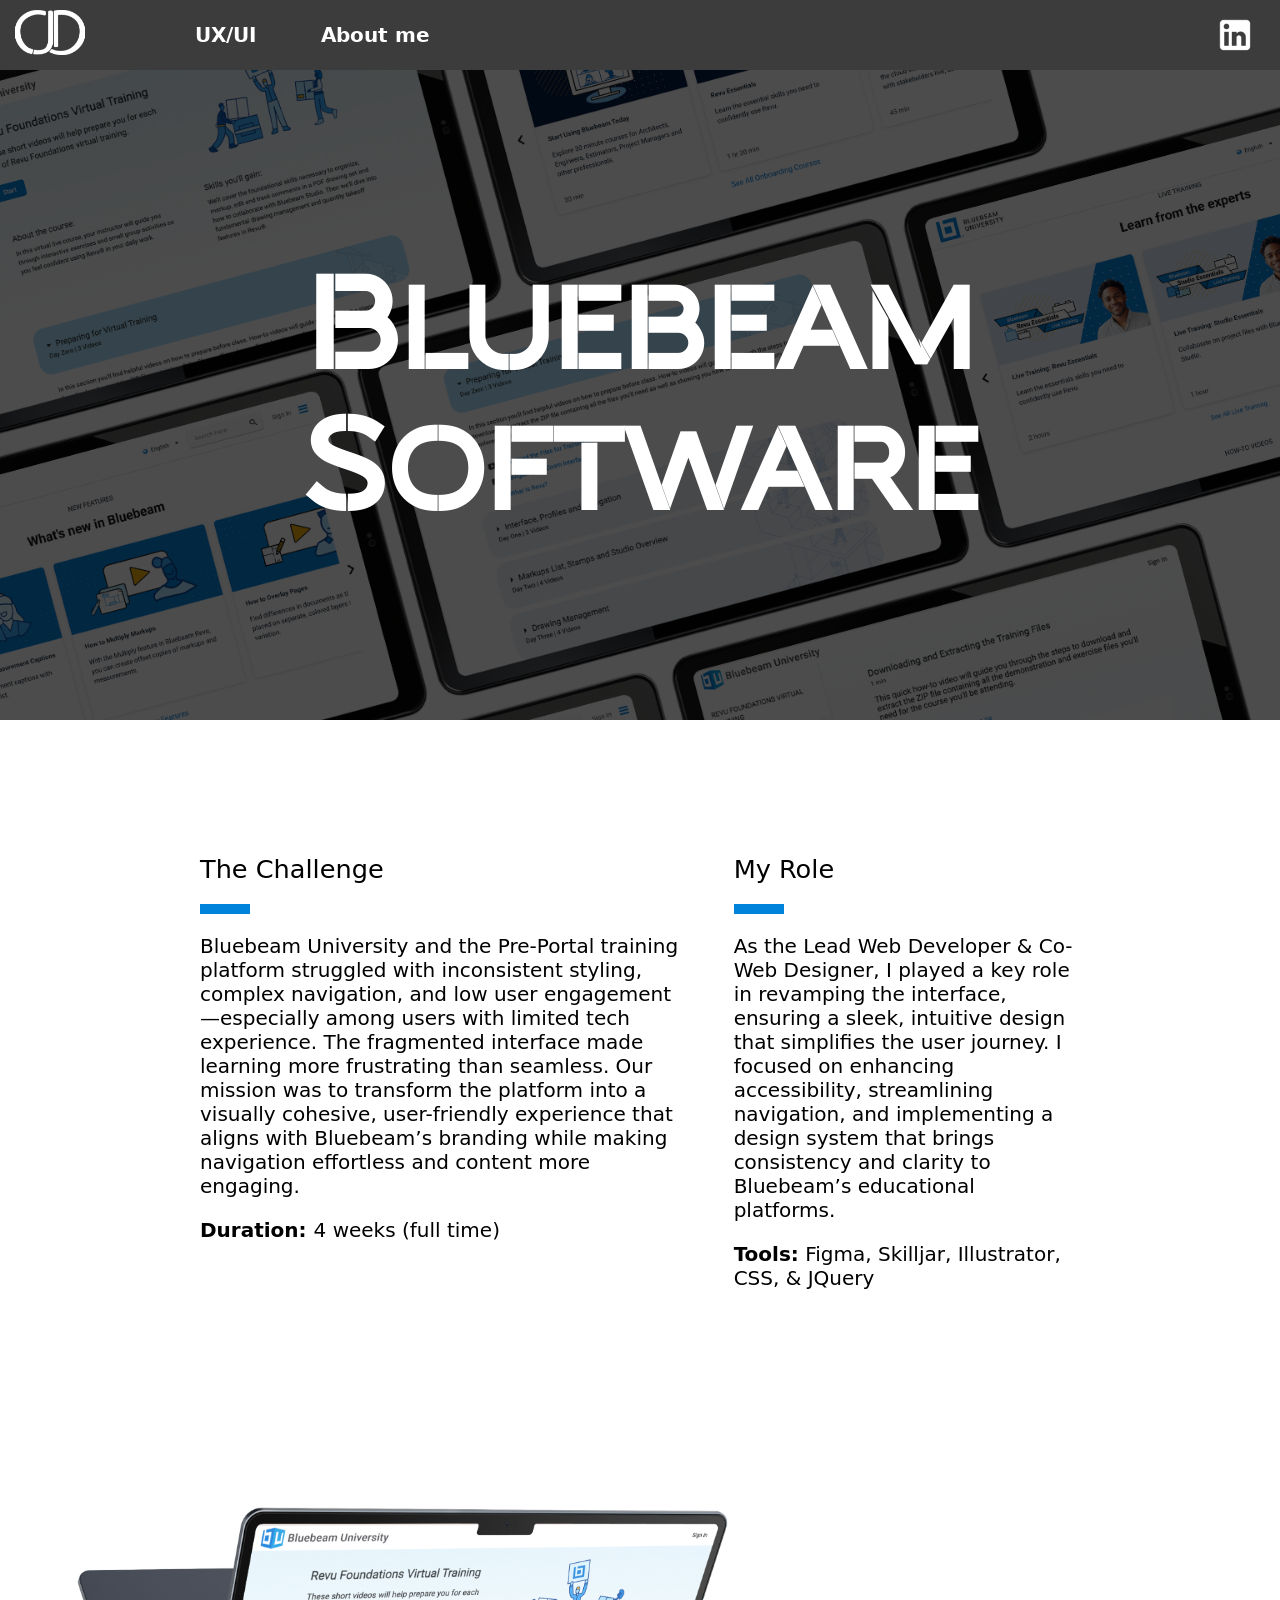
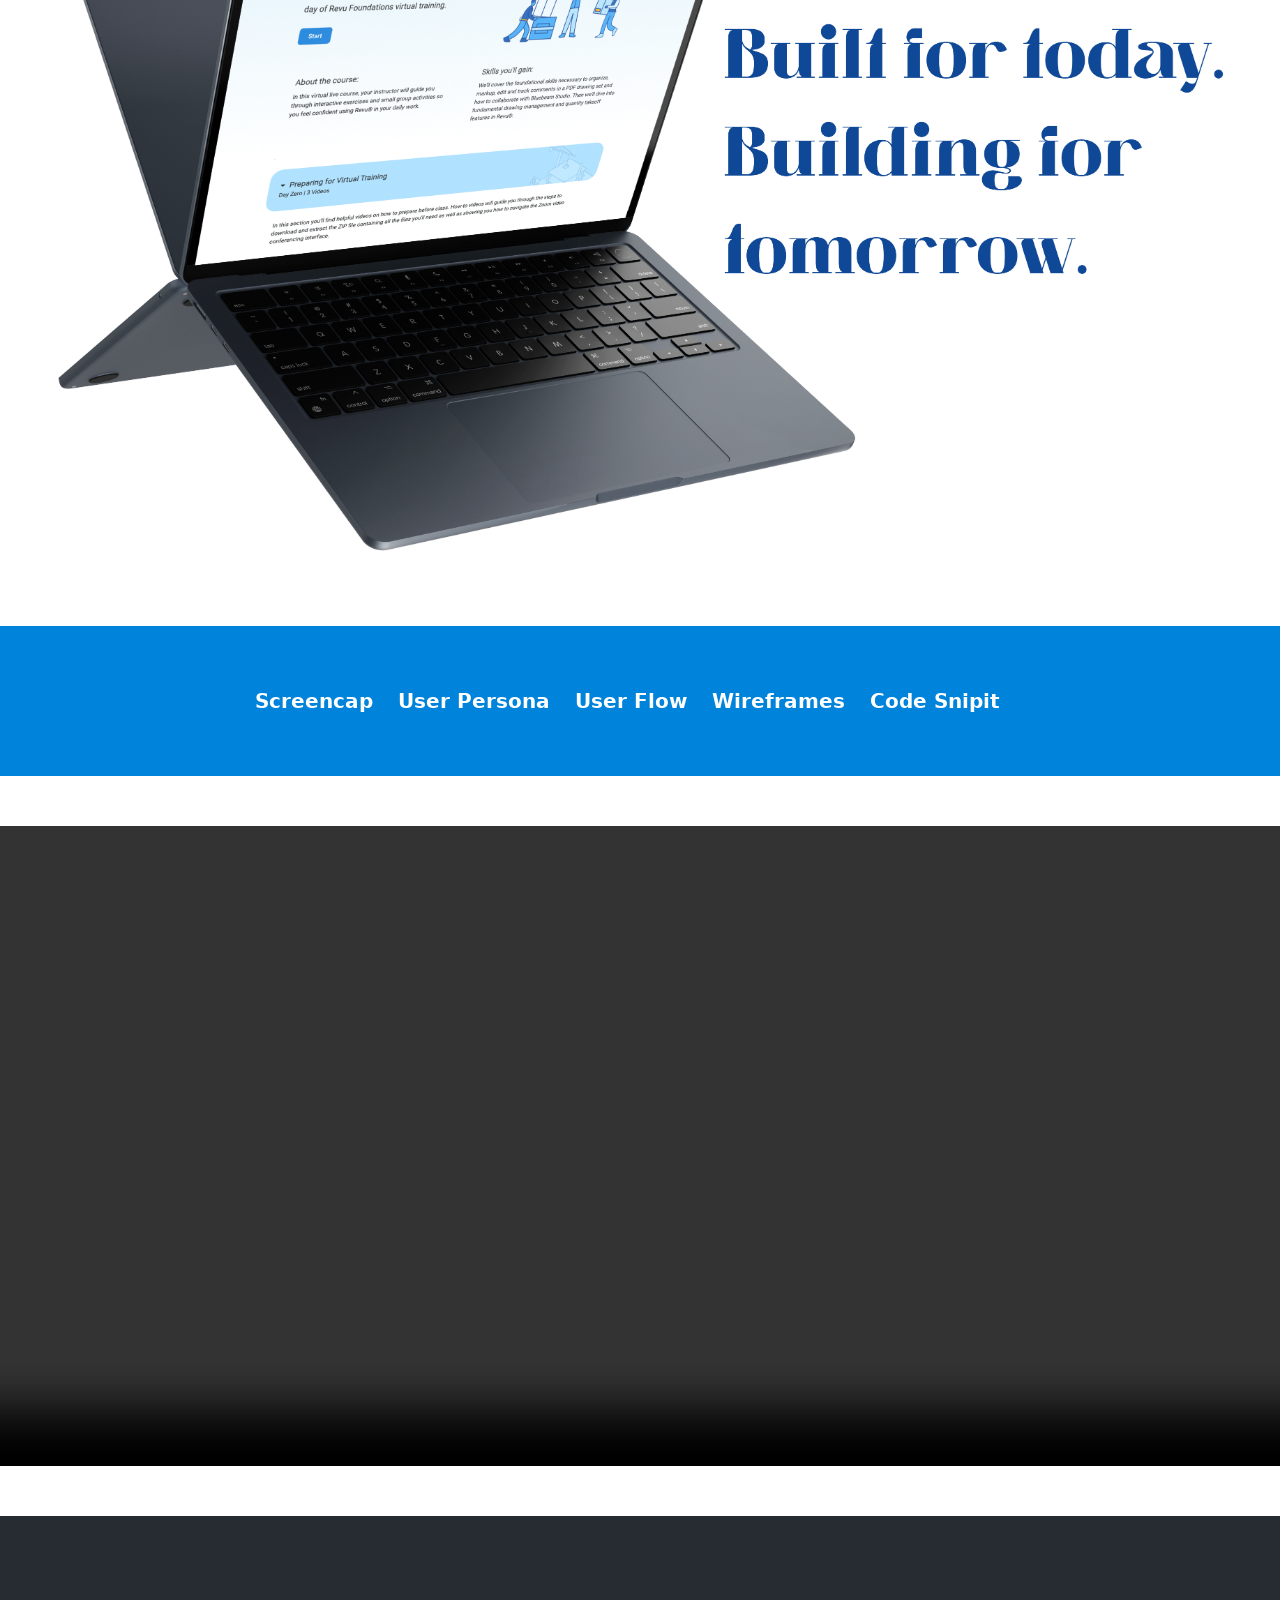
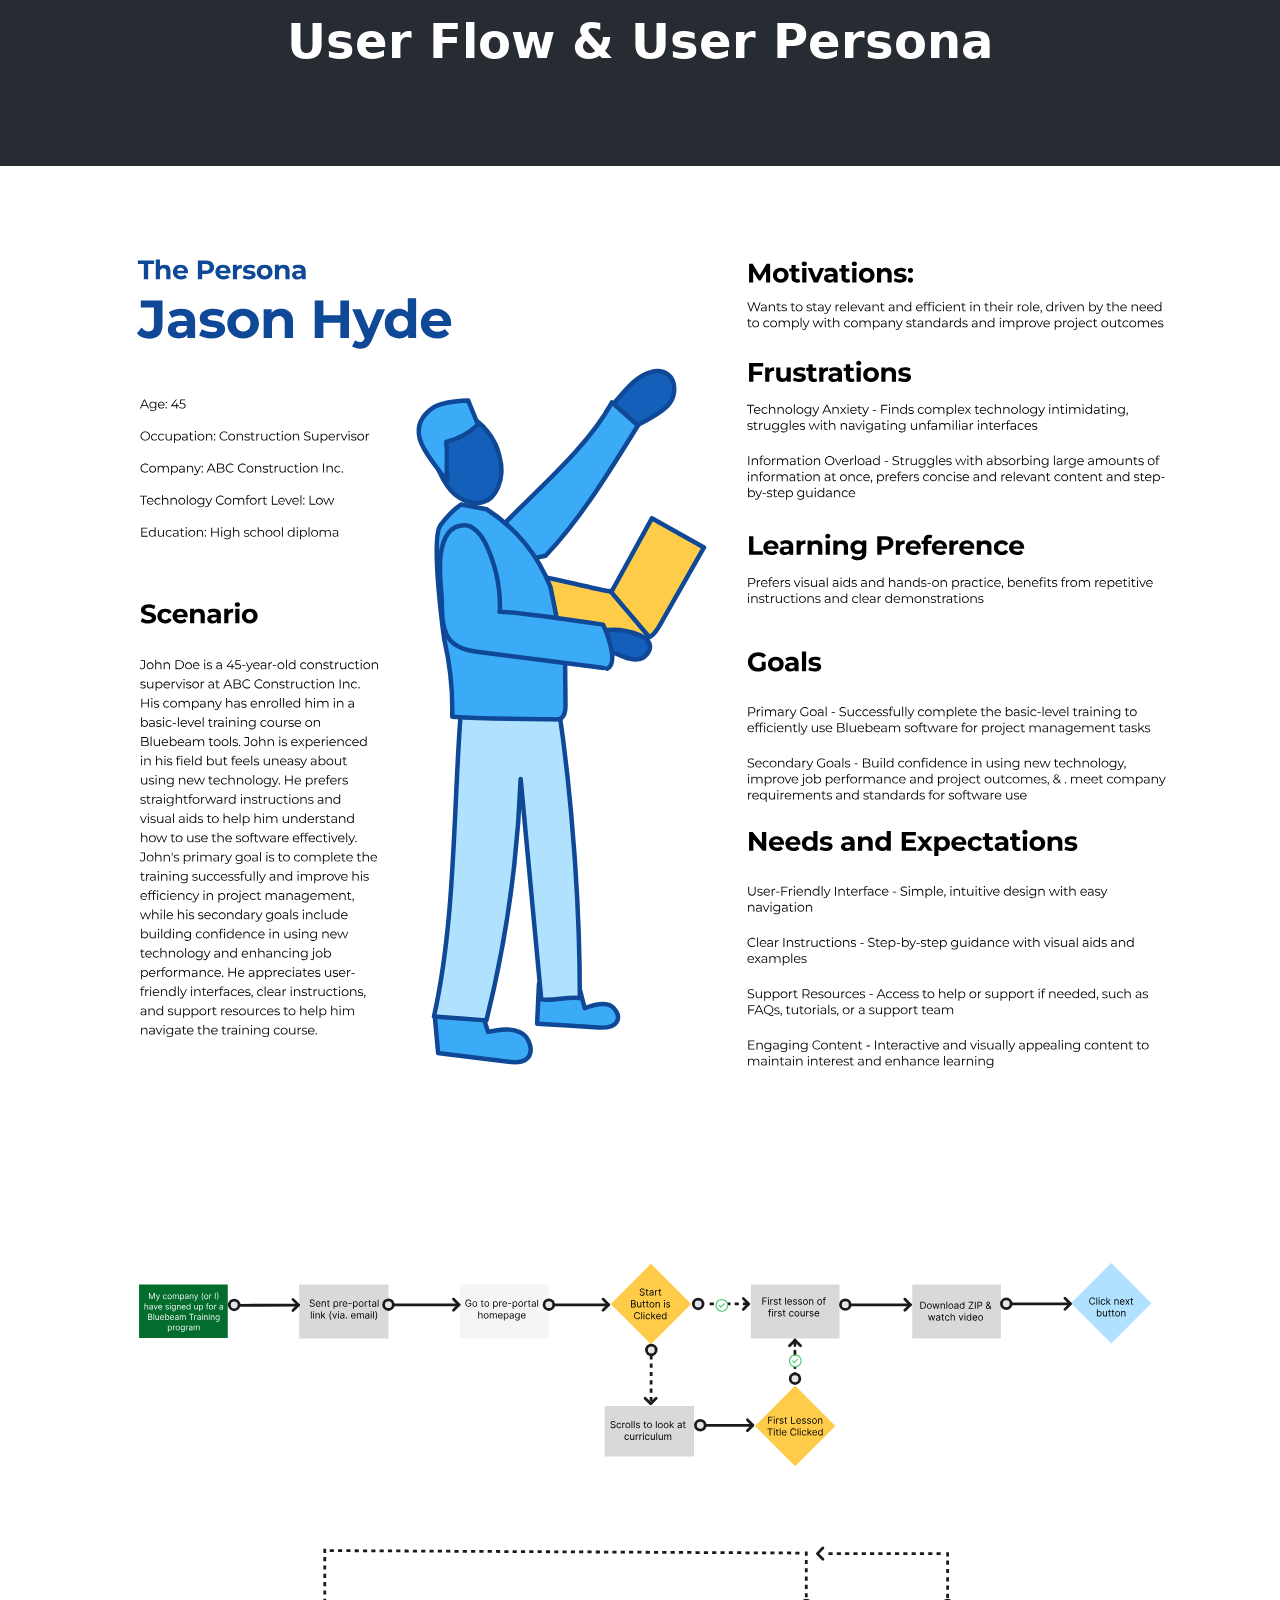
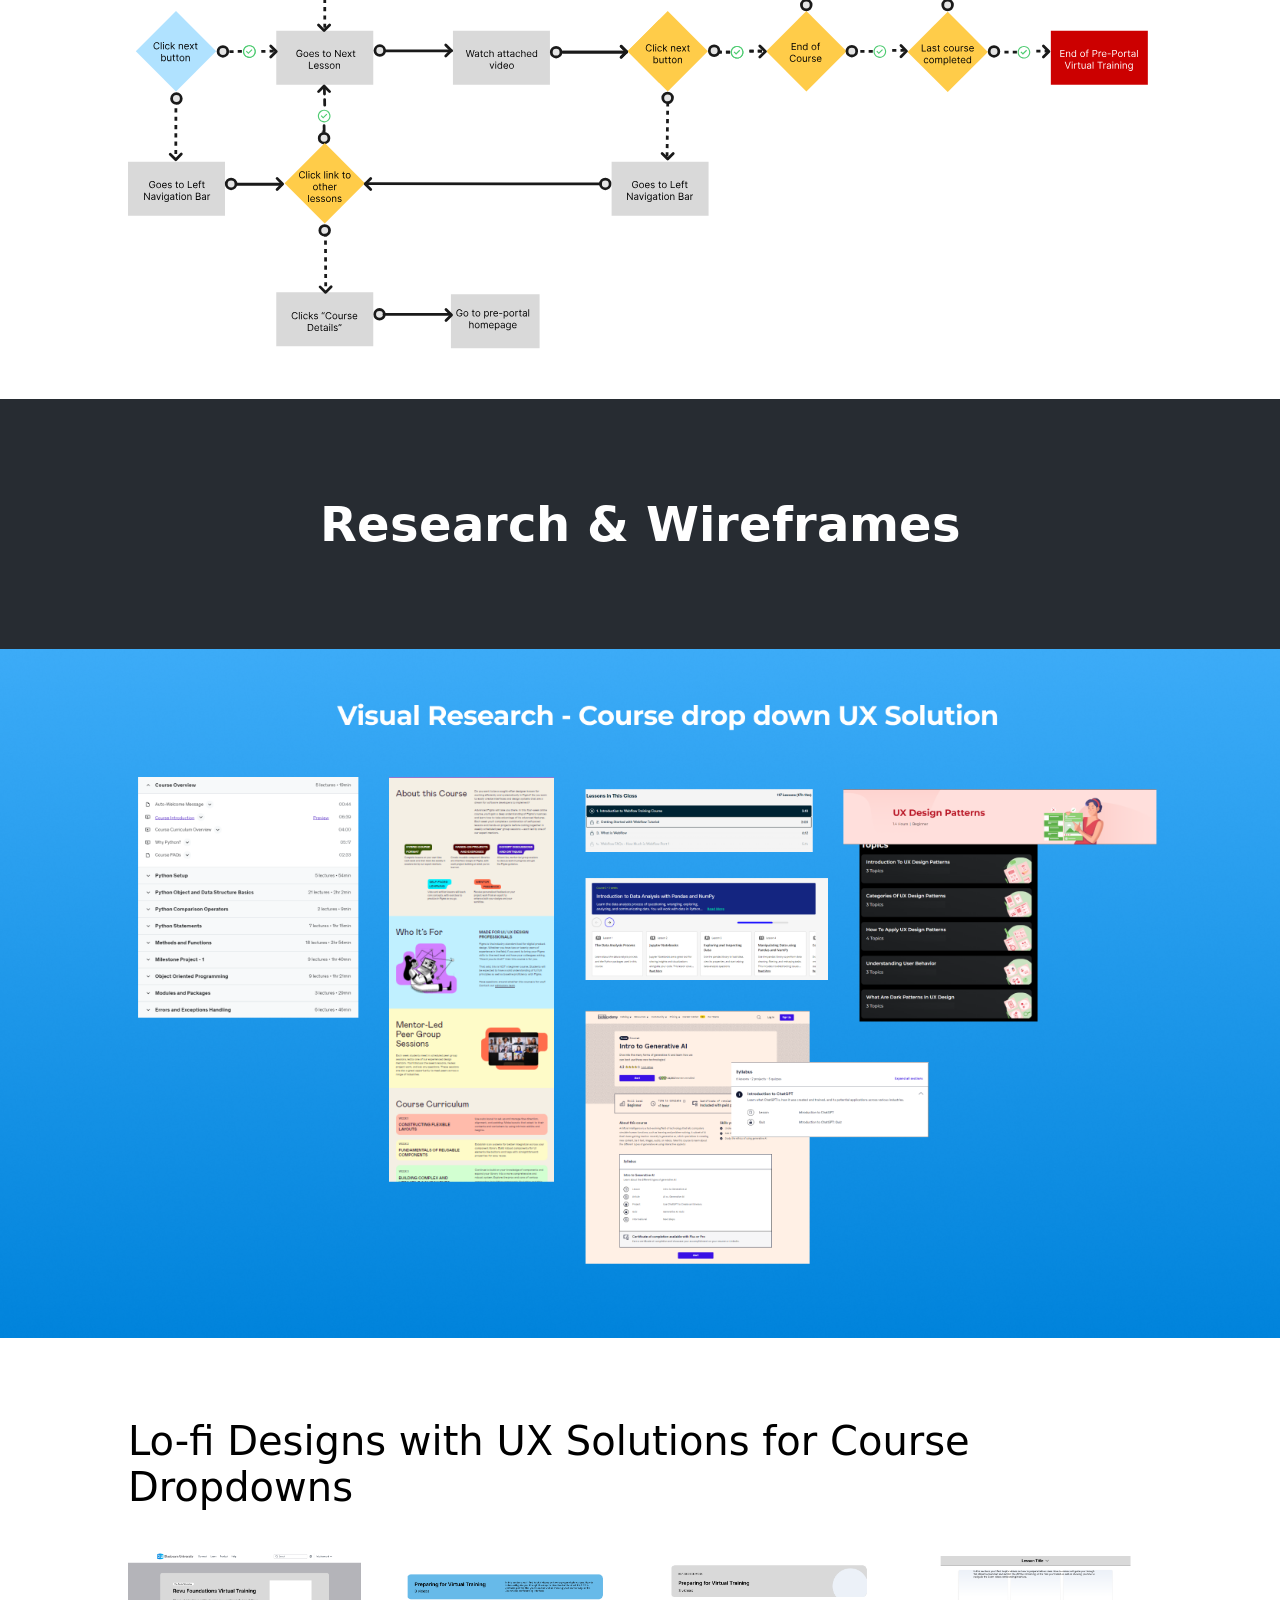
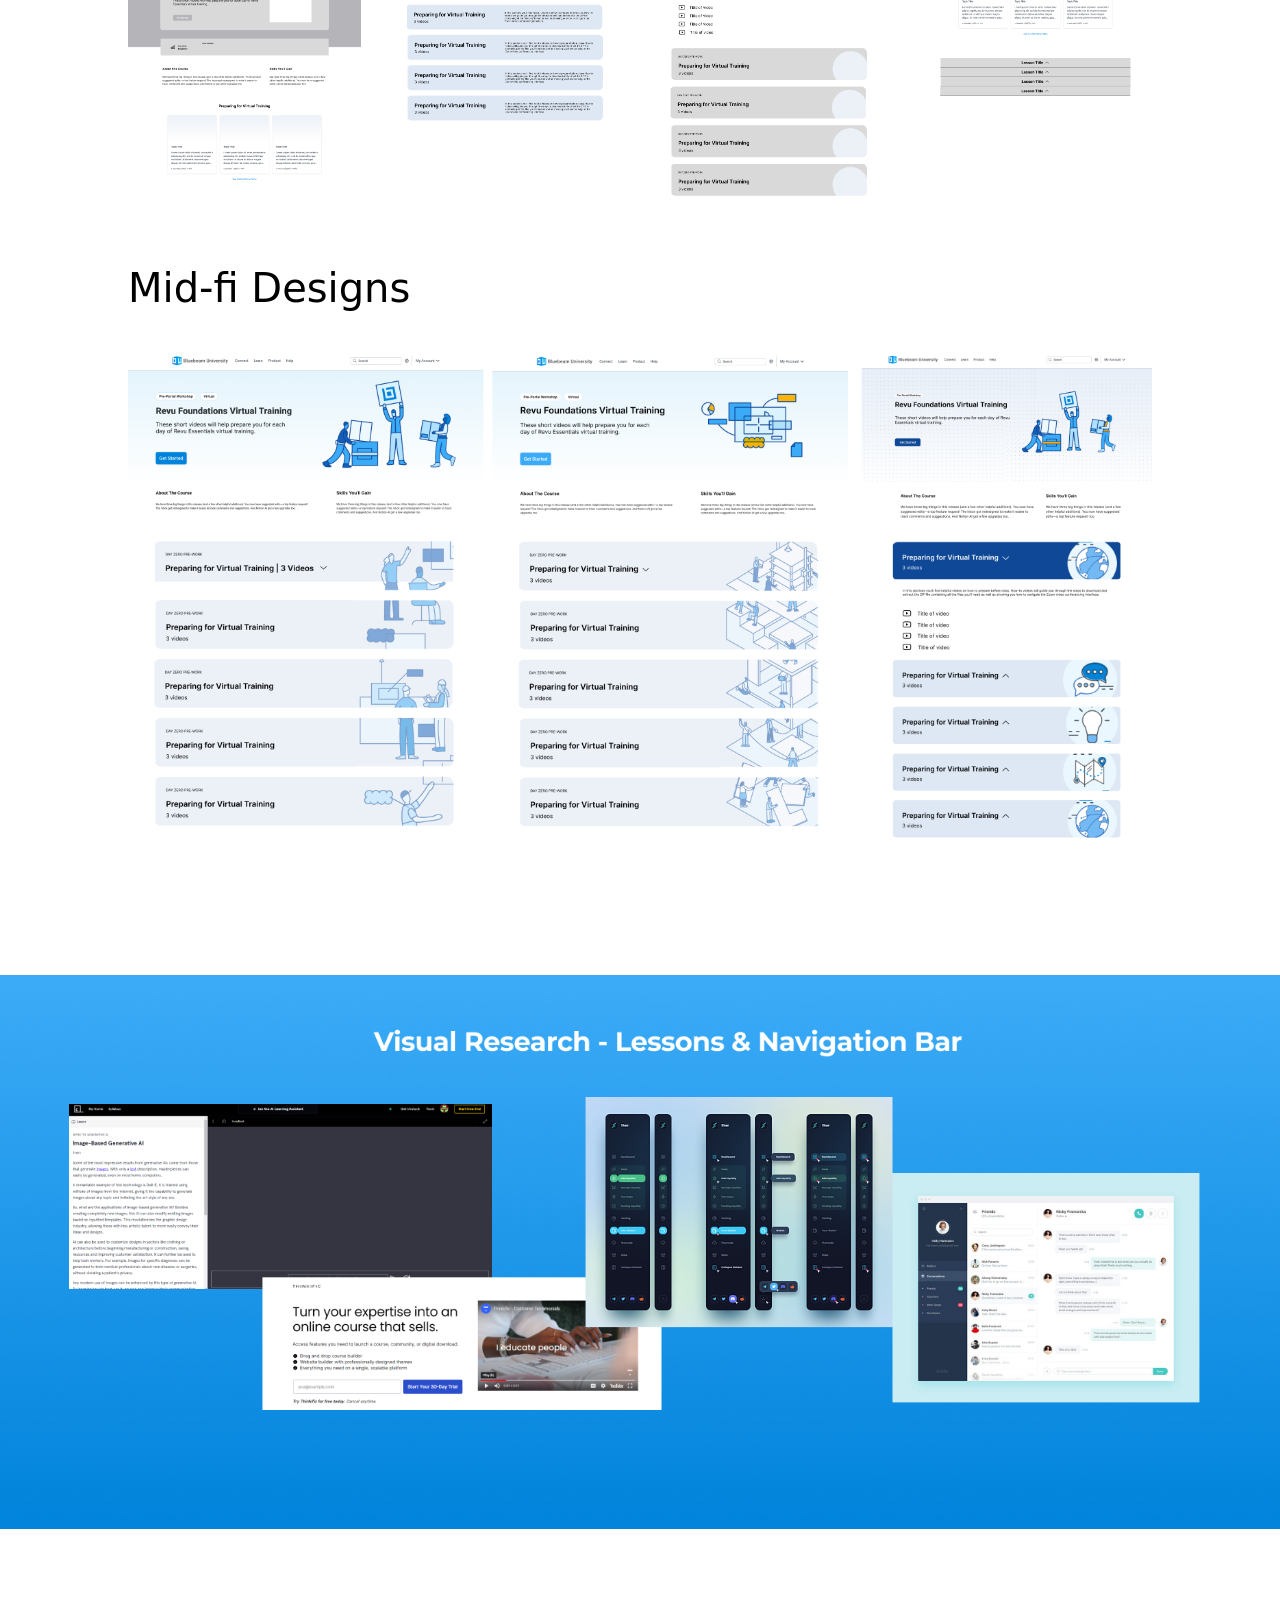
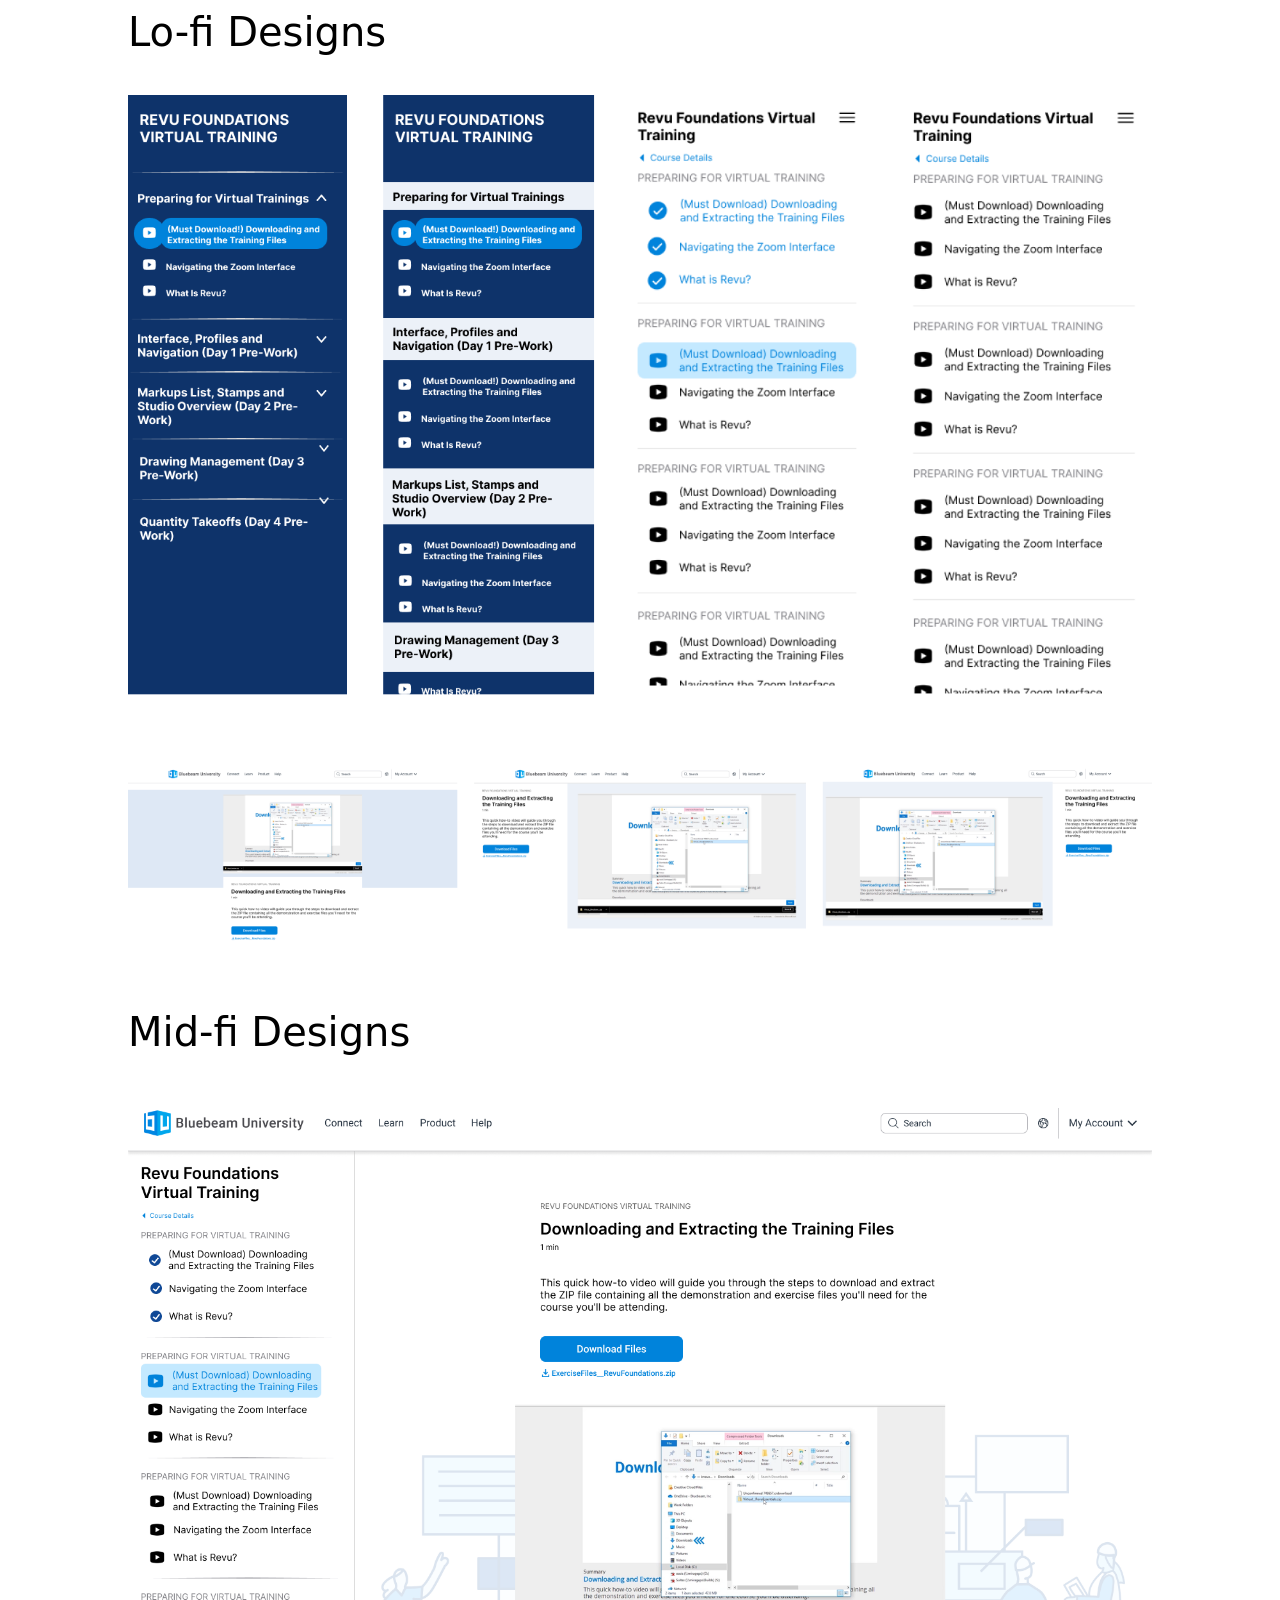
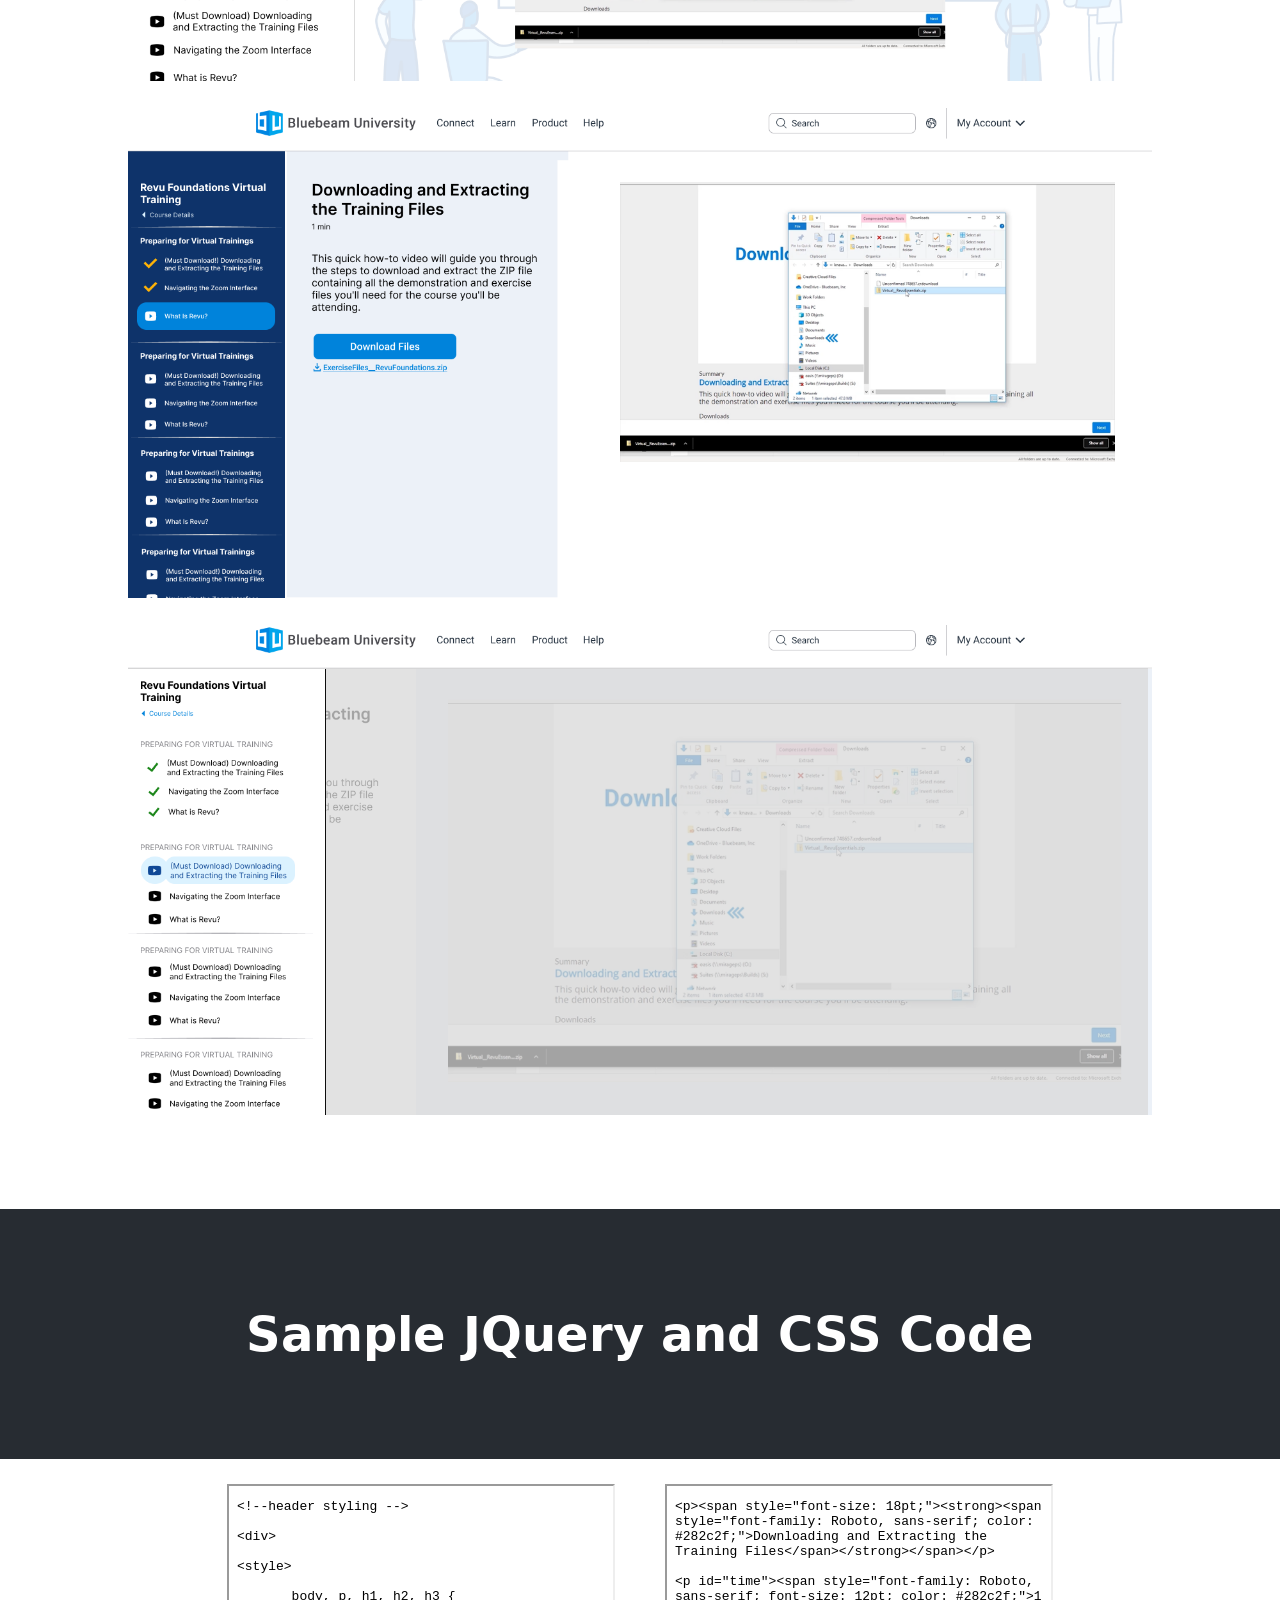
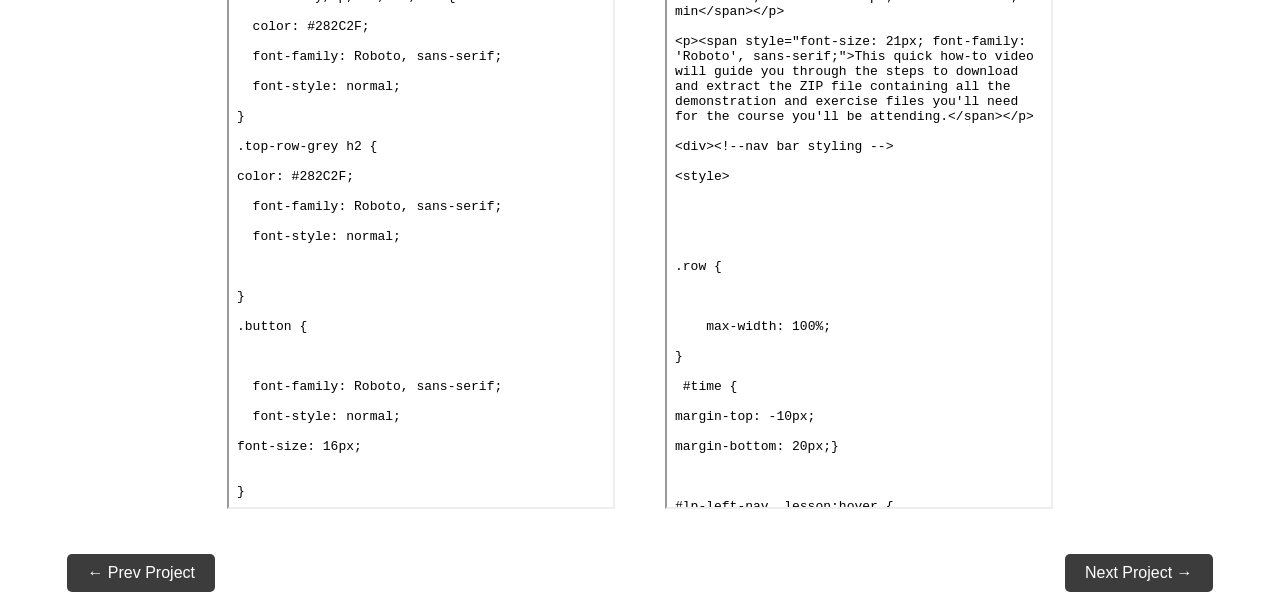
==== commit e2790601: "compatible with mobile" ====
--- a/bluebeam.html
+++ b/bluebeam.html
@@ -133,6 +133,35 @@
     .scbutton:hover {
         background-color: #ffcc00;
     }
+
+
+
+@media only screen and (max-width: 768px) {
+    .button-group {
+        display: flex !important;       /* Use flexbox to align the buttons */
+        flex-direction: column;         /* Stack the buttons vertically */
+        justify-content: center;        /* Center buttons vertically within the group */
+        align-items: center;            /* Center buttons horizontally */
+        gap: 15px;                       /* Adds margin between the buttons */
+        margin-top: 20px;                /* Optional: Adds top margin for spacing */
+    }
+
+    .sc-button {
+        width: 100%;                     /* Make buttons full-width (optional) */
+        text-align: center;              /* Ensure button text is centered */
+    }
+
+    /* Remove absolute positioning for prev/next buttons on mobile */
+    .prev, .next {
+        position: static !important;     /* Reset absolute positioning */
+        margin: 10px 0;                  /* Add margin for spacing between buttons */
+    }
+    h2 {
+        text-align: center;  
+    }
+   
+}
+
        
 </style>
 
@@ -216,7 +245,7 @@
             <div class="line"></div>
             <p> As the Lead Web Developer & Co-Web Designer, I played a key role in revamping the interface, ensuring a sleek, intuitive design that simplifies the user journey. I focused on enhancing accessibility, streamlining navigation, and implementing a design system that brings consistency and clarity to Bluebeam’s educational platforms.</p>
 
-            s<p> <strong>Tools:</strong> Figma, Skilljar, Illustrator, CSS, & JQuery </p>
+            <p> <strong>Tools:</strong> Figma, Skilljar, Illustrator, CSS, & JQuery </p>
         </div> <!-- end of role and challenges section  -->
 
     </div> <!-- La Food Festival section -->
--- a/shared.css
+++ b/shared.css
@@ -330,6 +330,65 @@
     }
 
 
+
+
+
+/* Mobile styles */
+    @media (max-width: 768px) {
+        #navbar {
+            flex-direction: column;
+            align-items: center;
+           
+        }
+
+        #navbar > a {
+            width: 100%; /* Make the links full-width for better touch targets */
+            height: auto;
+            line-height: 20px; /* Adjust the line height for better spacing */
+            margin: 5px 0;
+            font-size: .75em;
+        }
+
+        #logo {
+            height: 30px;
+            float: none;
+        }
+
+        #linkedIn {
+            display: none;
+        }
+        
+        #name {
+            font-size: 3em !important;
+        }
+         .left, .rightTwo, .right {
+            margin: 25px !important;
+            margin-left: 25px !important;
+        }
+        
+        h1, h2, h3 {
+            font-size: 2em;
+
+        }
+
+        
+        .twoSections {
+        display: contents !important;
+        }
+
+        .halfImg {
+            width: 100%;
+        }
+        .scbutton {
+            width: 80vw !important;
+            height: 75px !important;
+        }
+        #strip{
+            display: none !important;
+        }
+    }
+
+
 /*footer section*/
 
   /*  .footer-navbar {
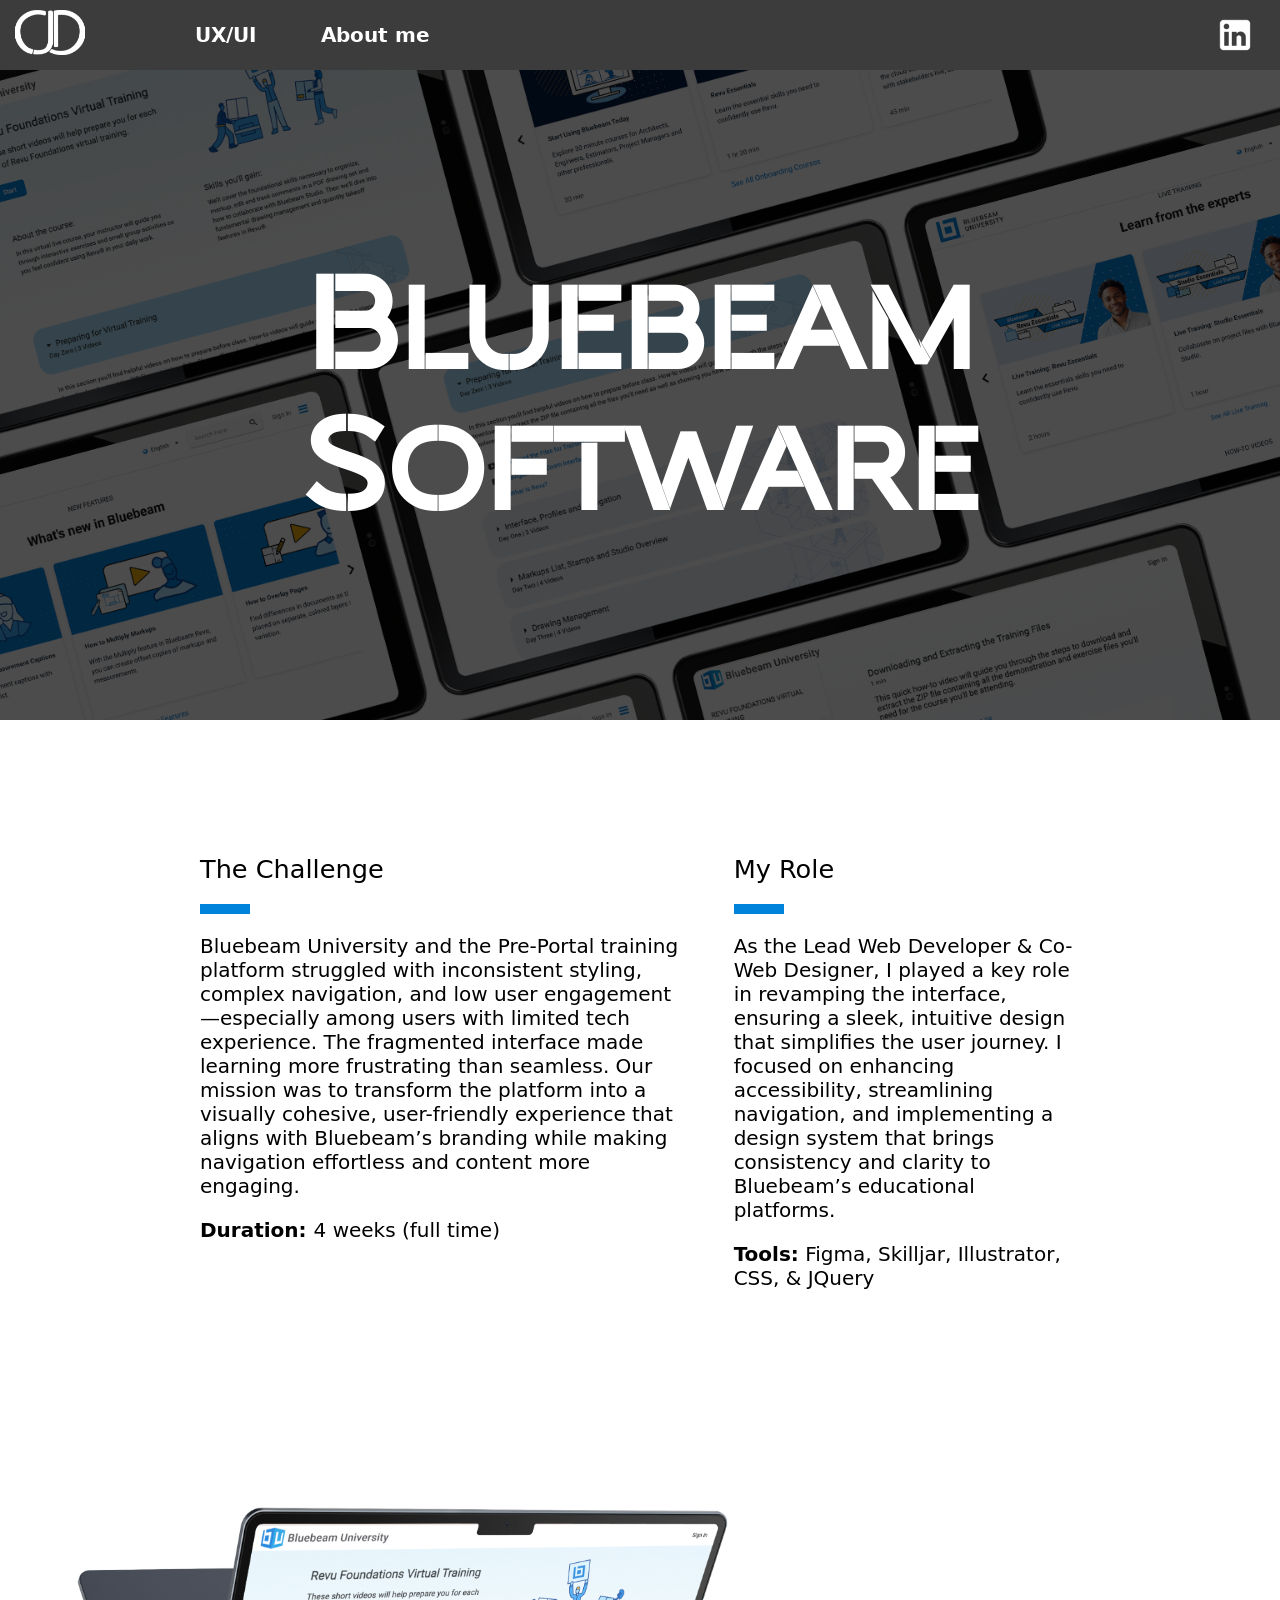
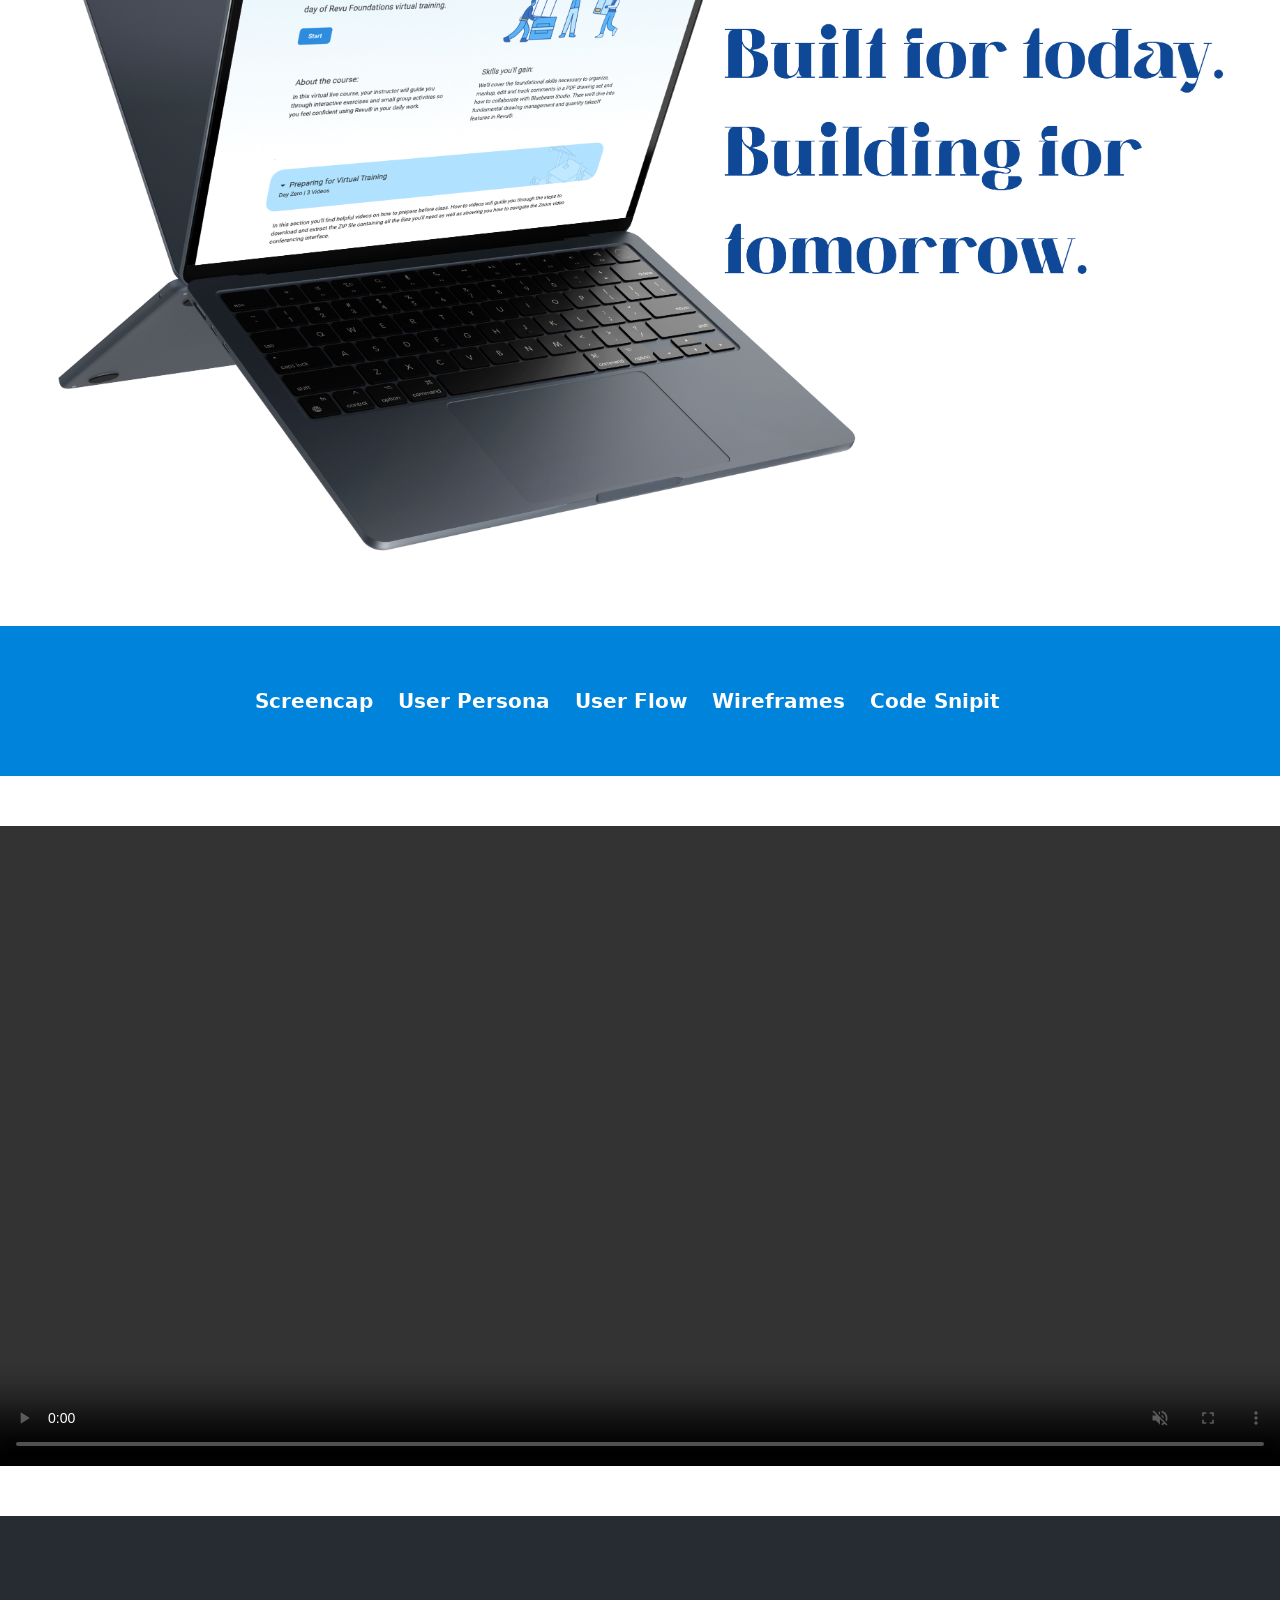
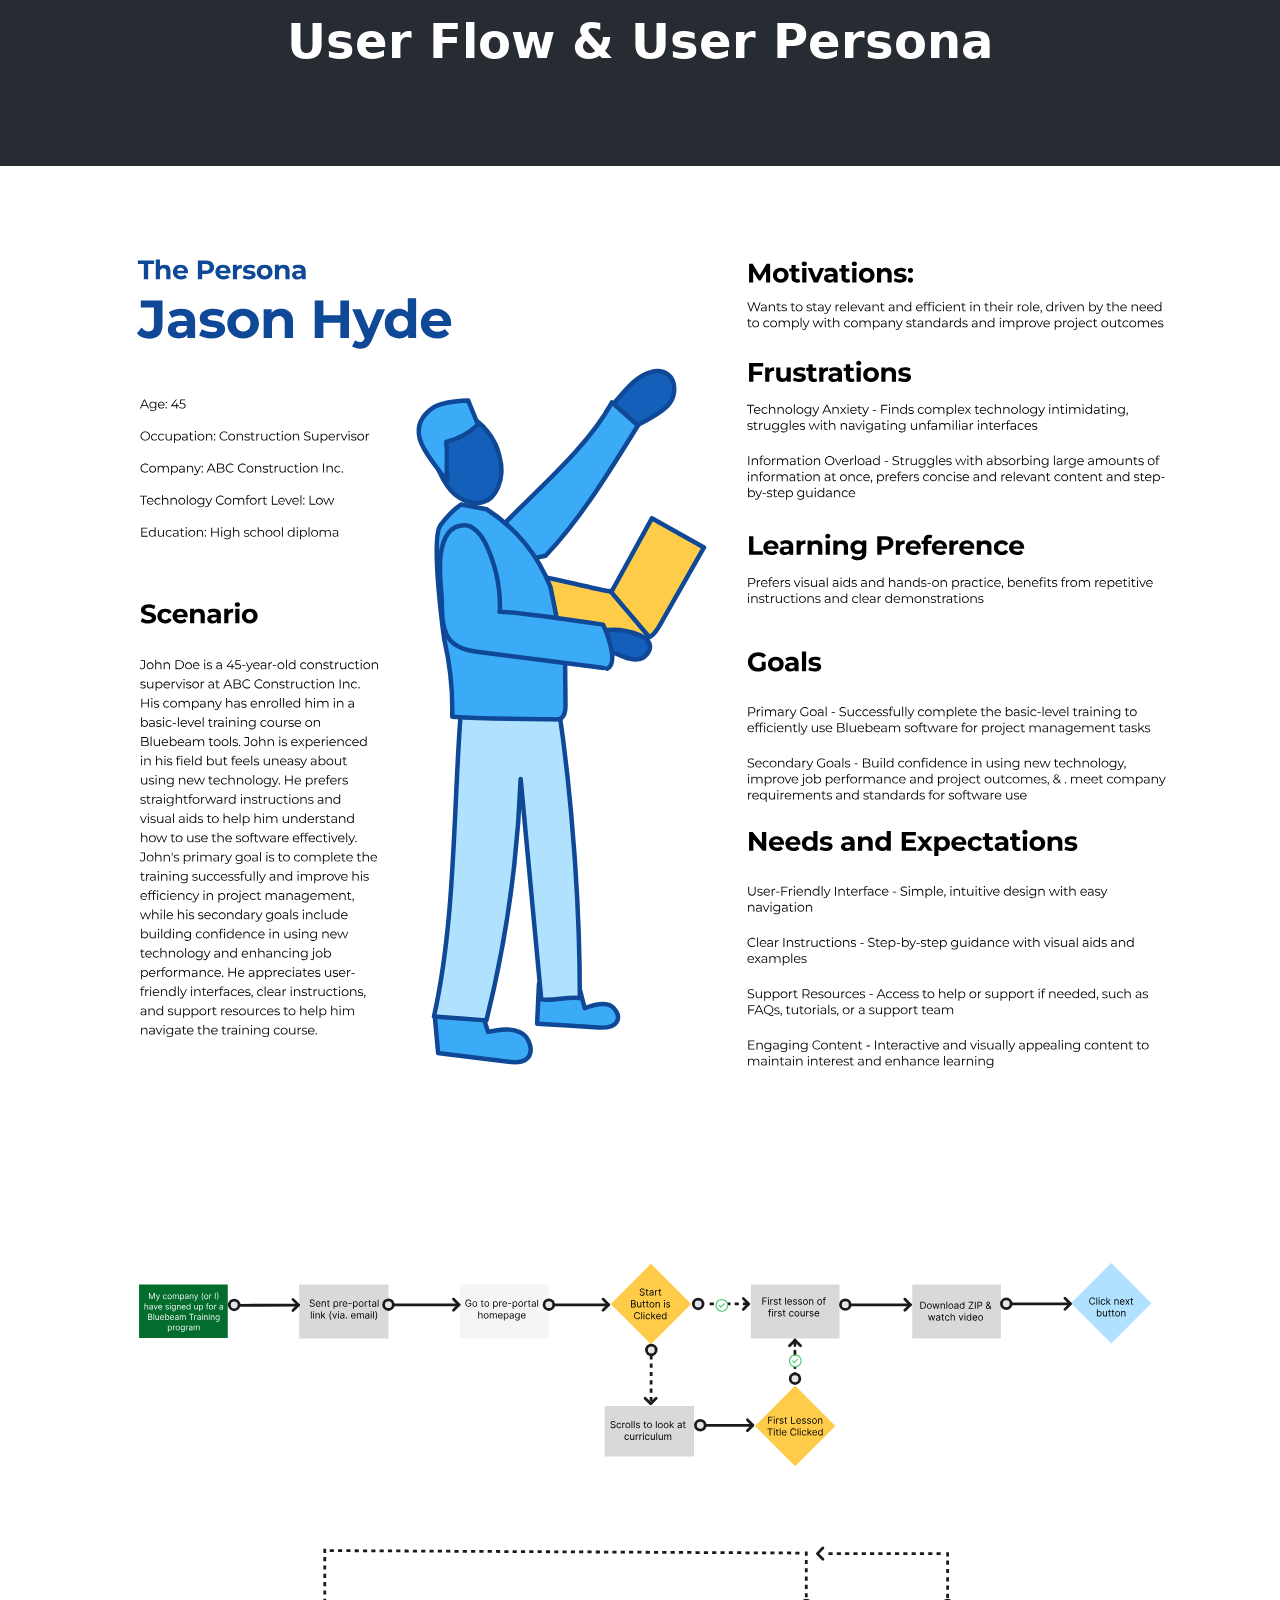
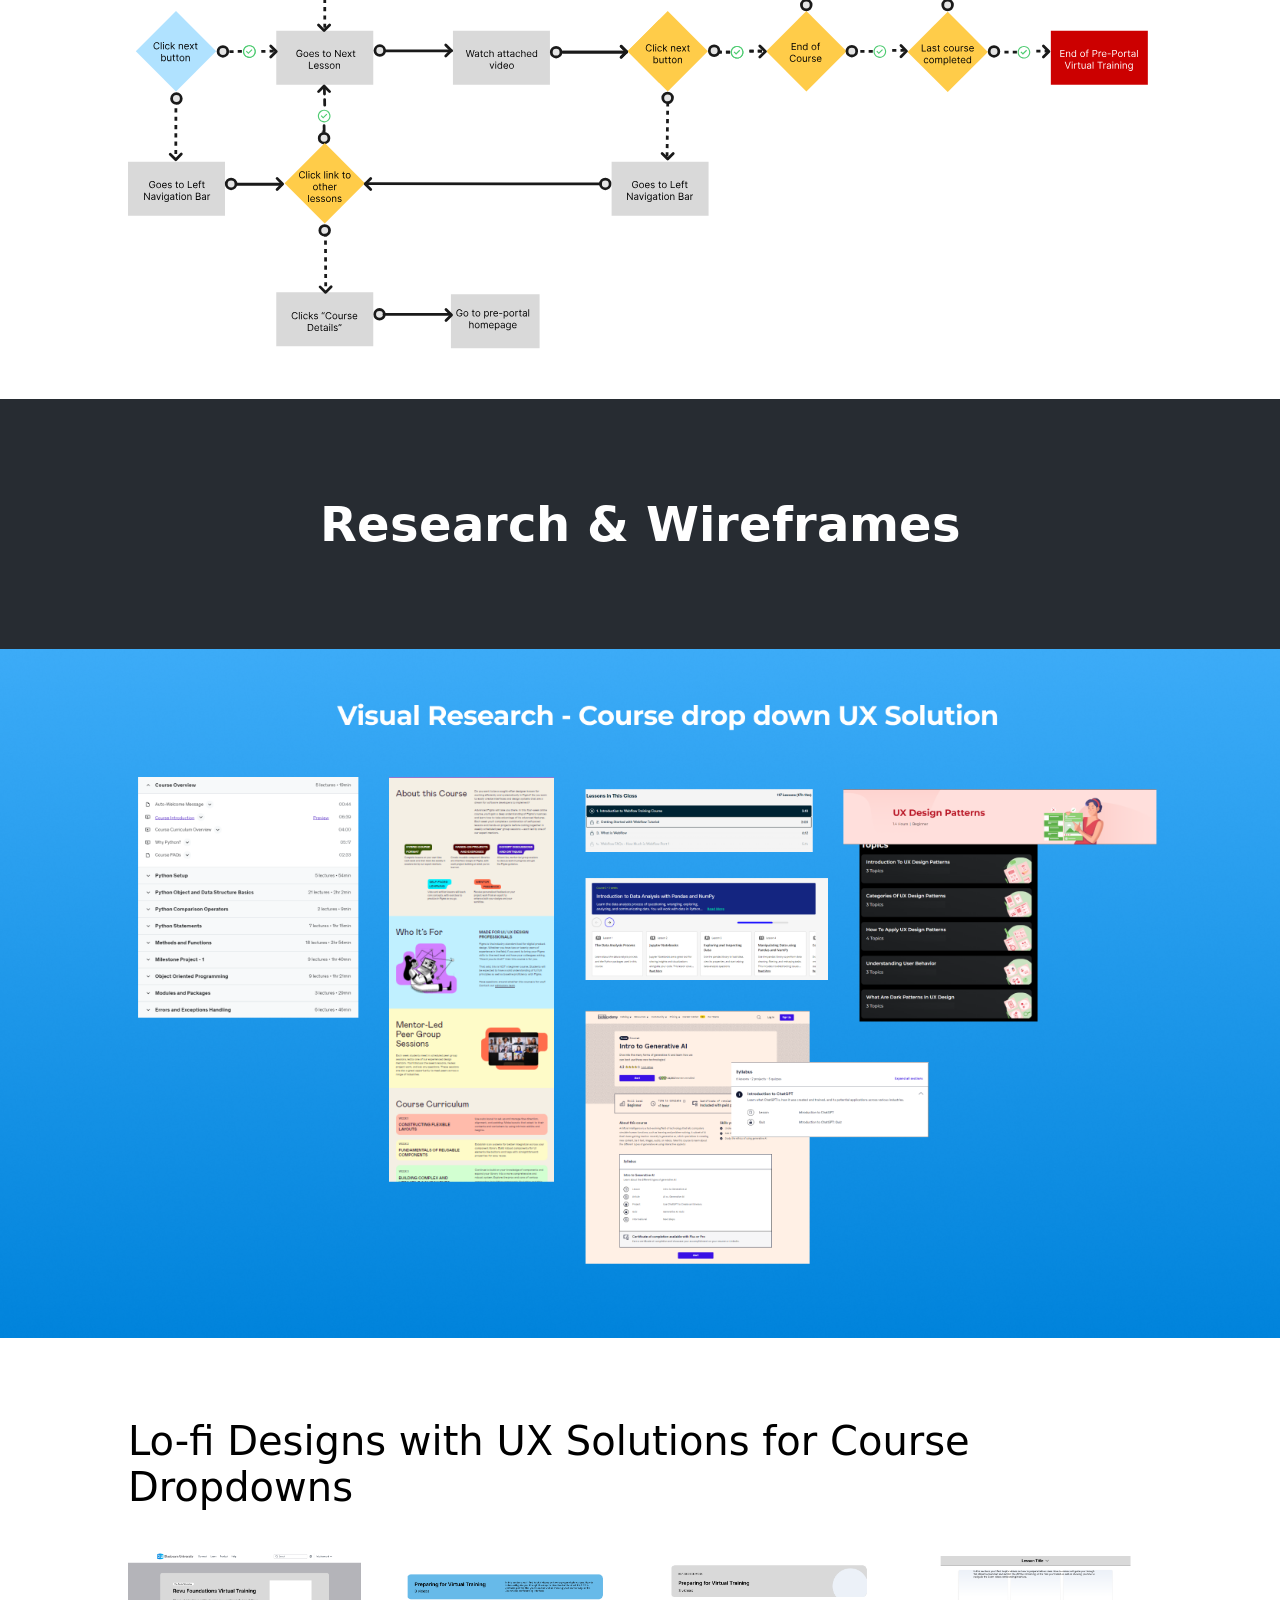
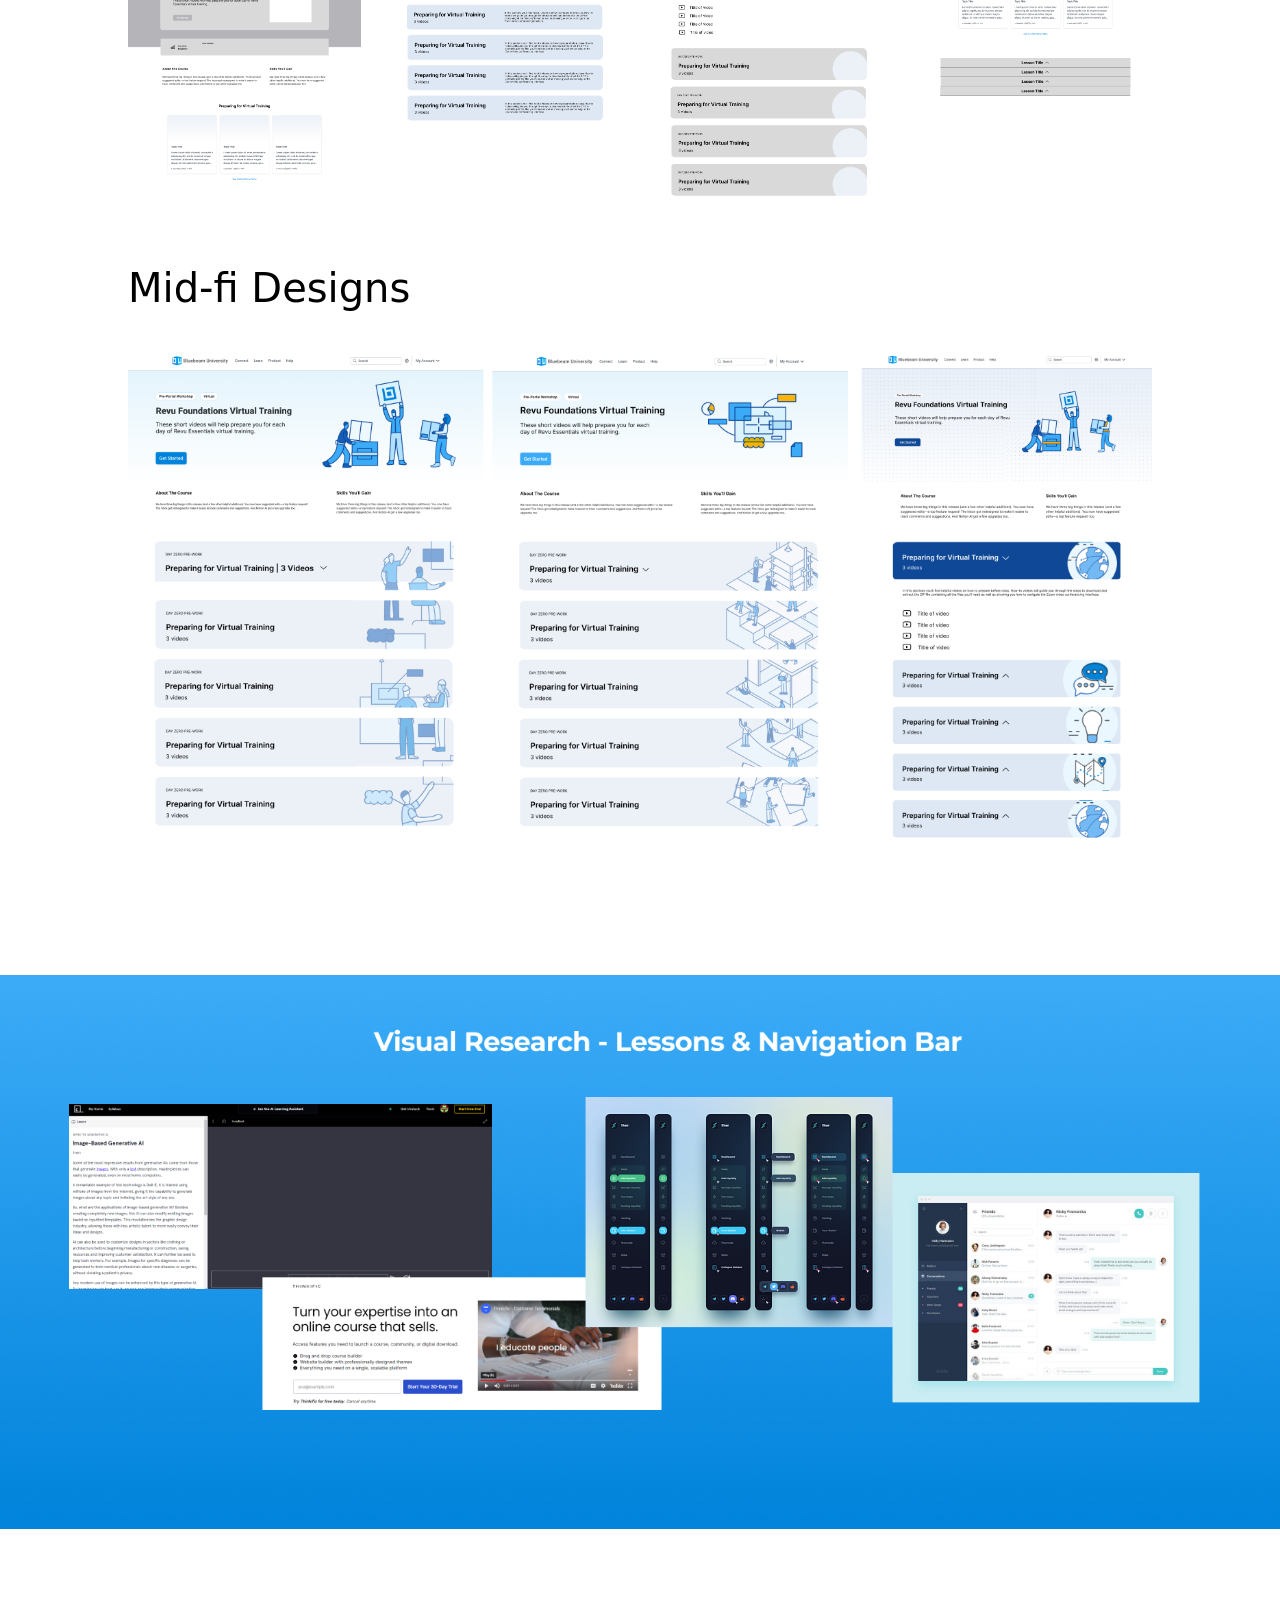
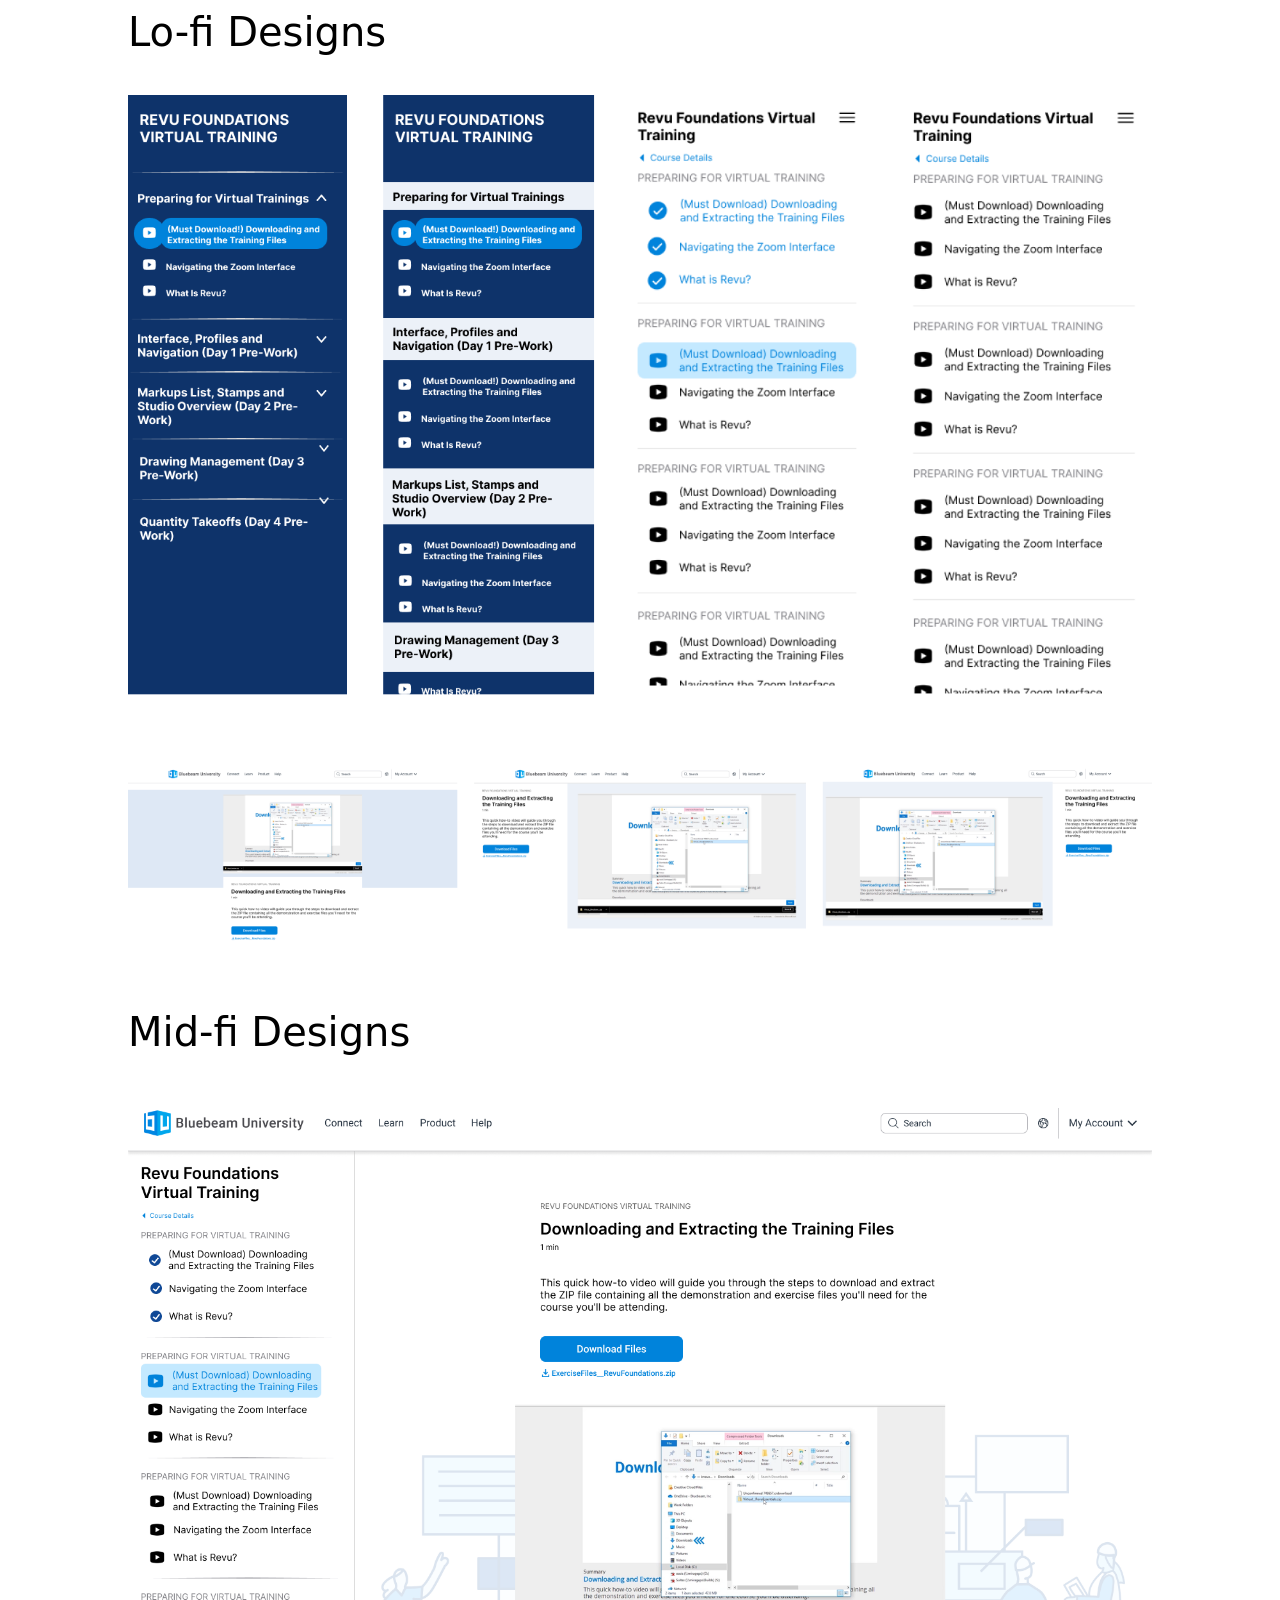
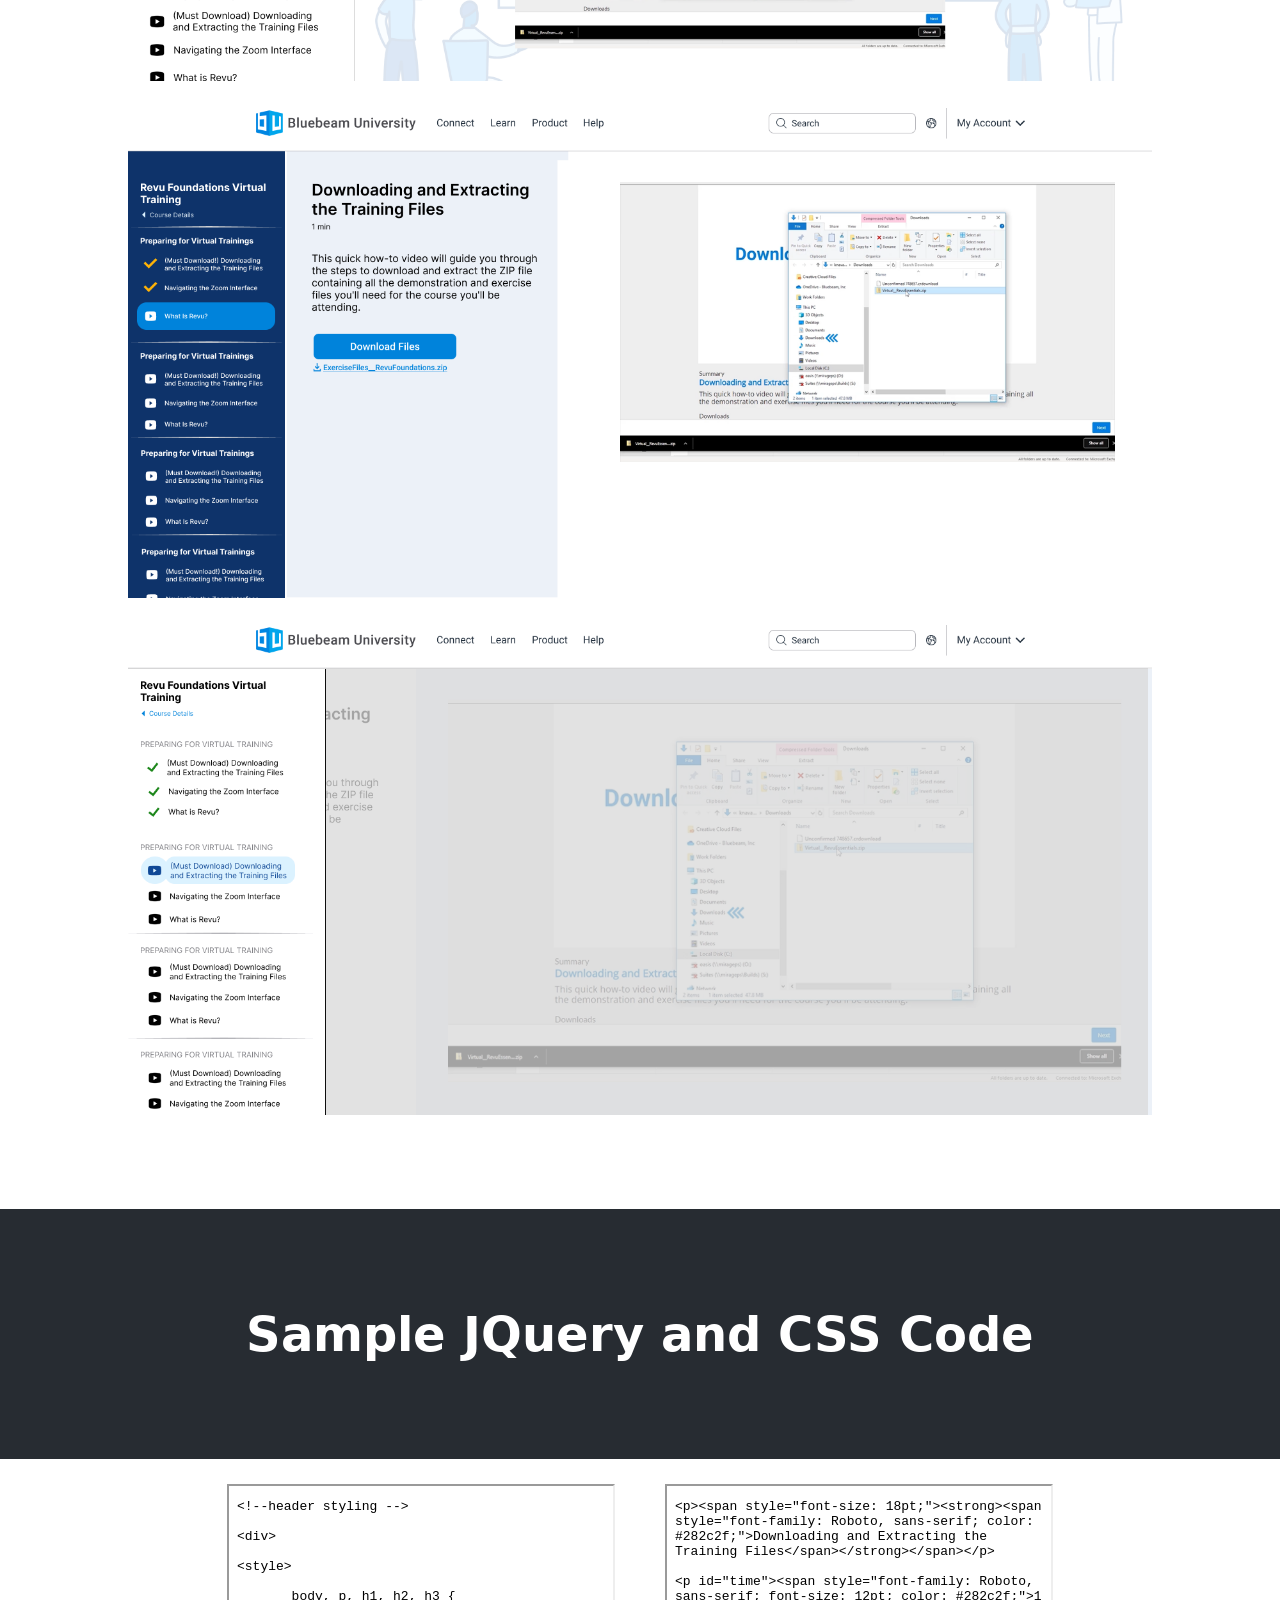
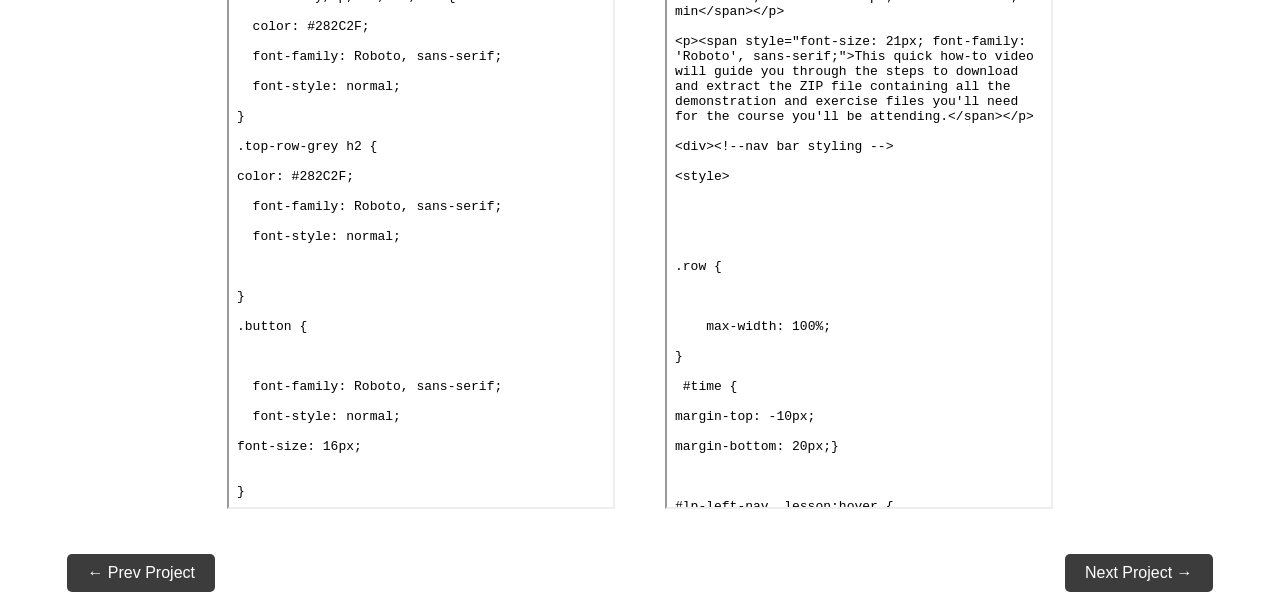
==== commit dbb24a91: "mobile compatability" ====
--- a/bluebeam.html
+++ b/bluebeam.html
@@ -5,7 +5,7 @@
 Bluebeam
     </title>
 
-     <meta name="description" content="Christina Doolan's design portfolio and Resume. Works include projects from executive eduction internship, innovation design club, Adobe, and more.">
+    <meta name="viewport" content="width=device-width, initial-scale=1.0">
      
 <link rel= "stylesheet" href= "shared.css">
 
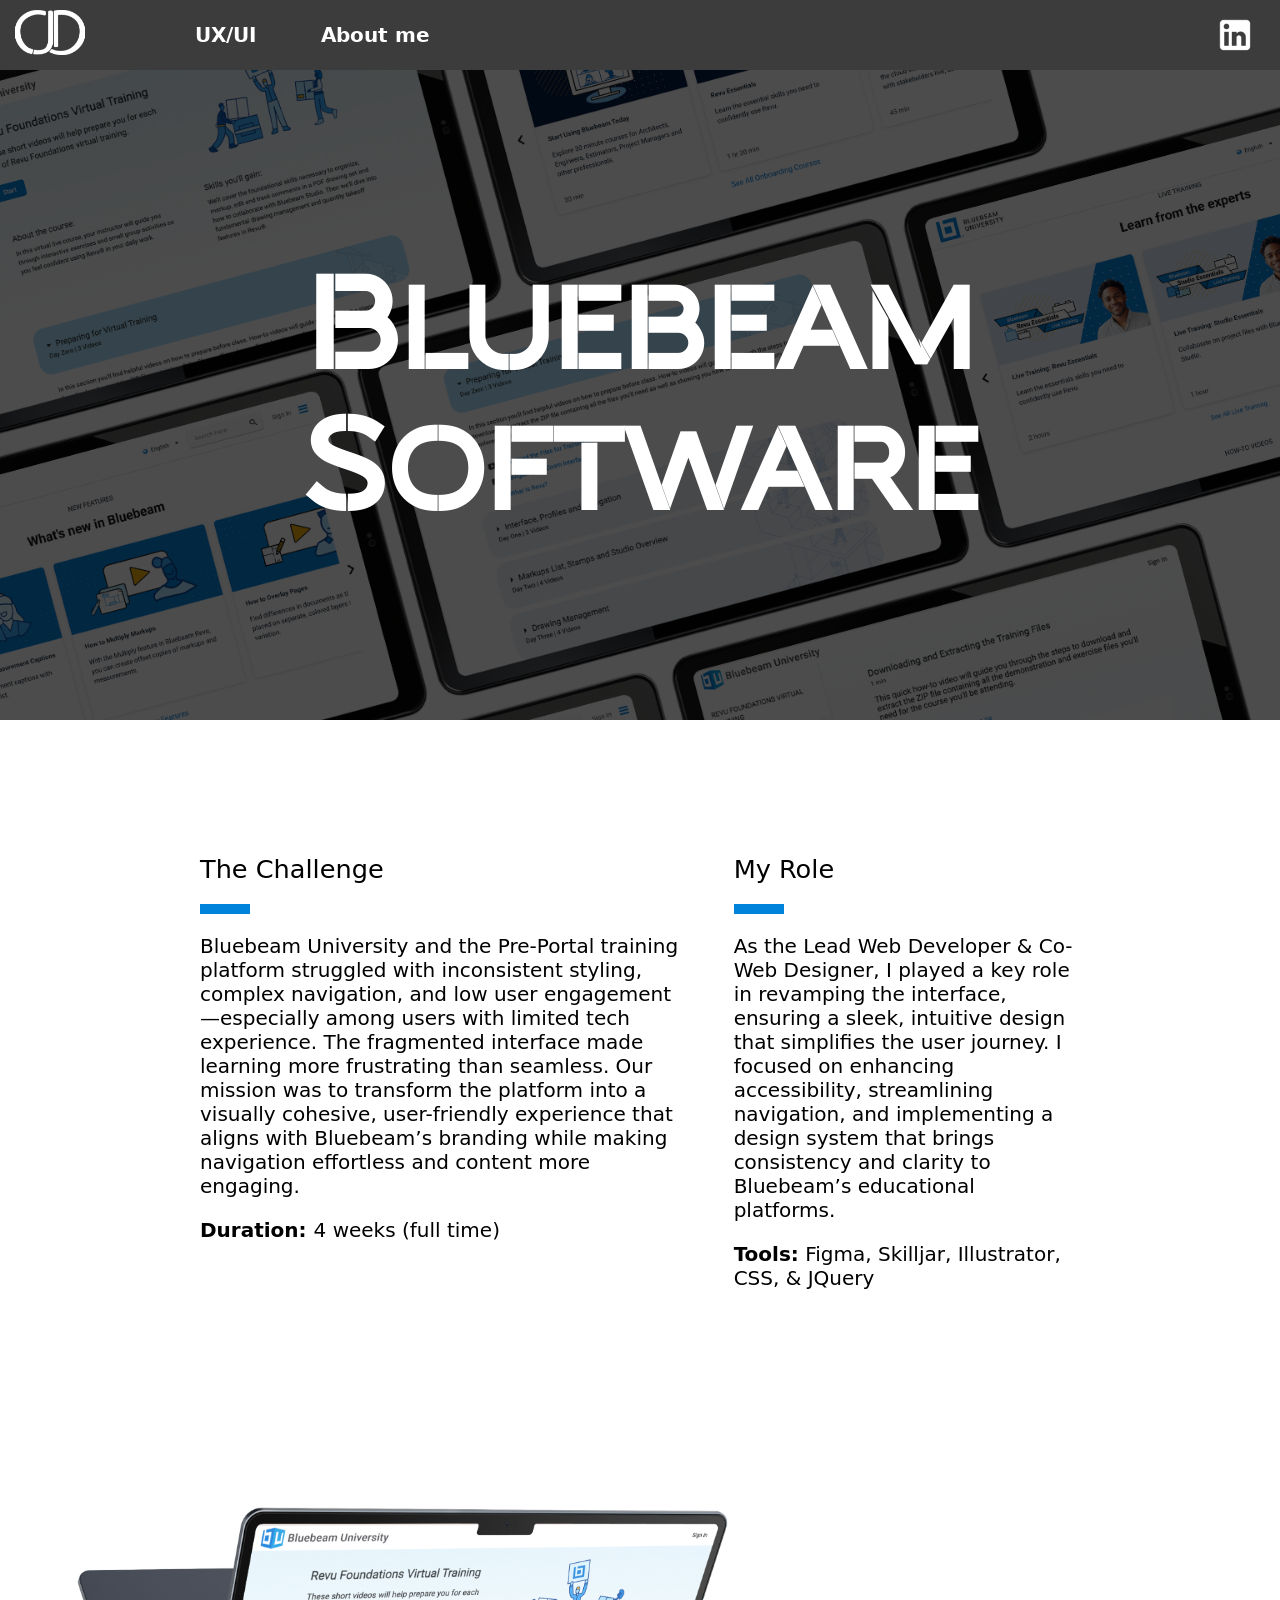
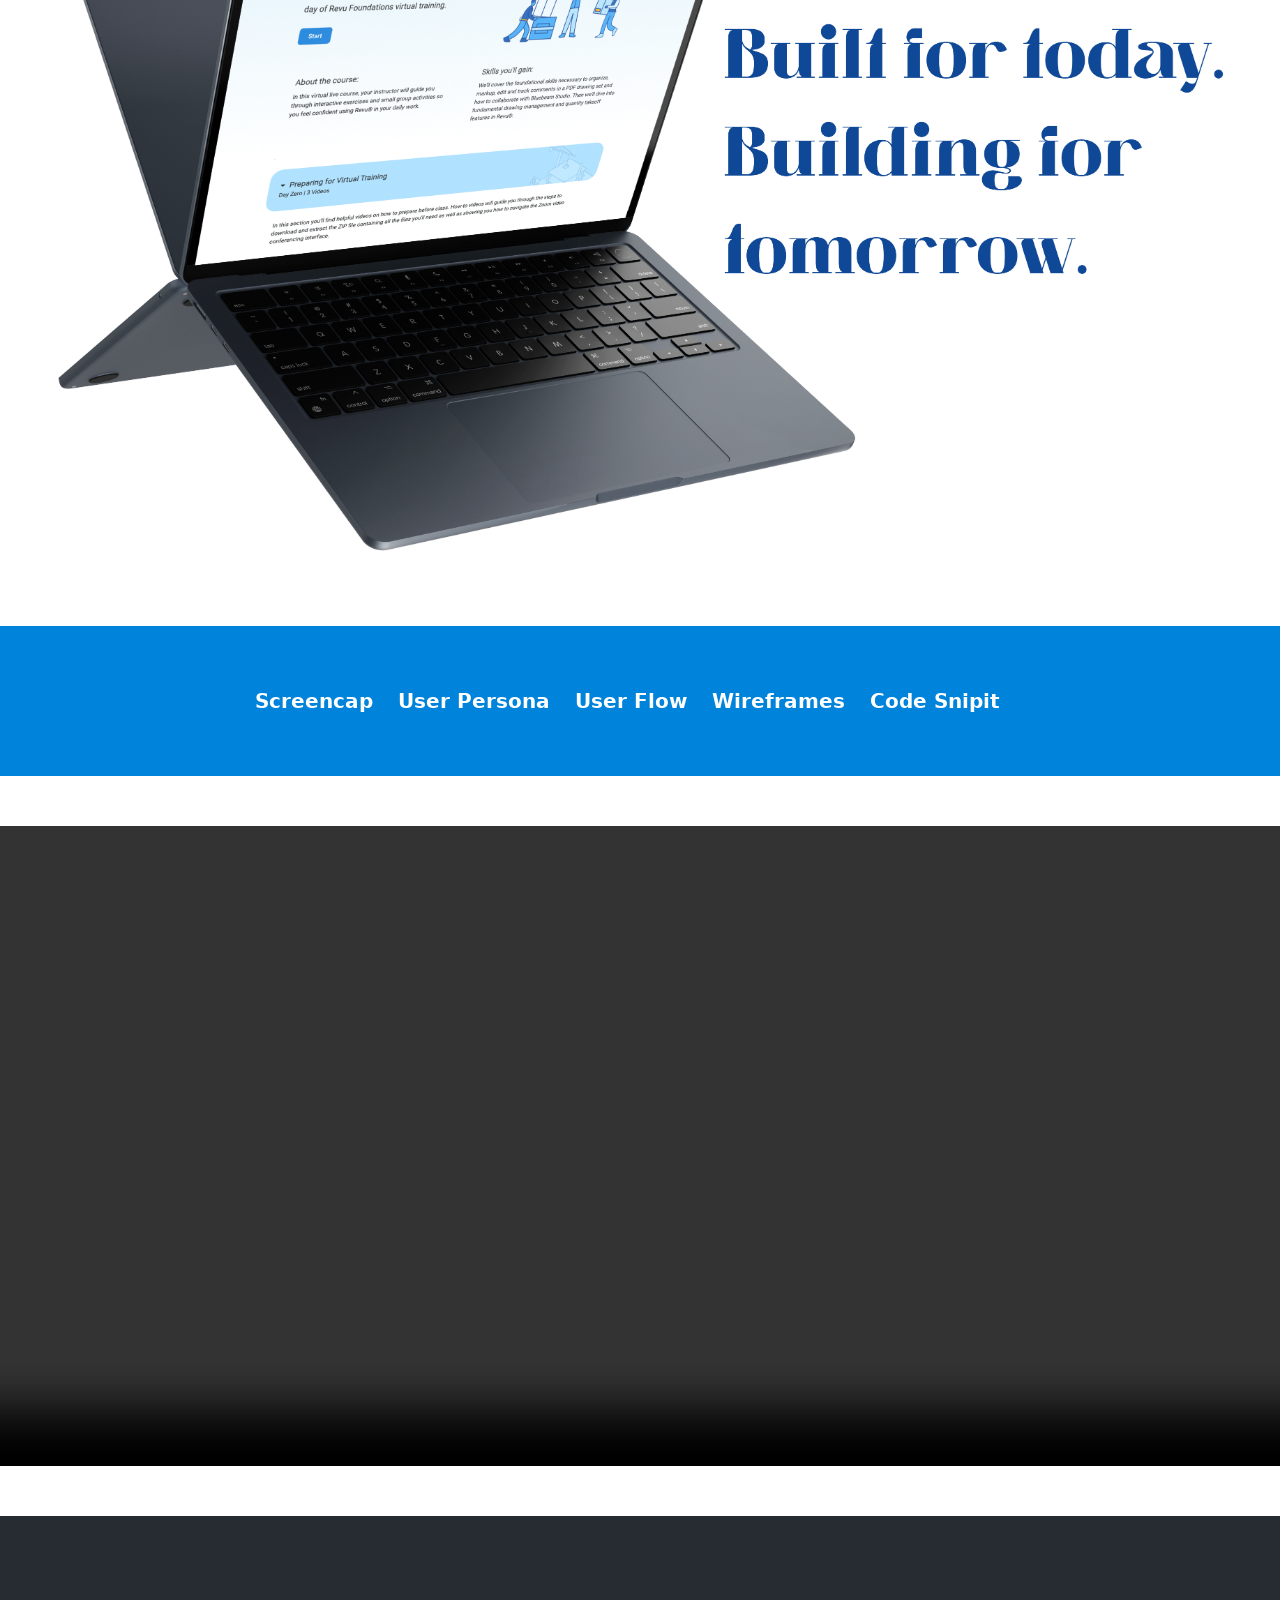
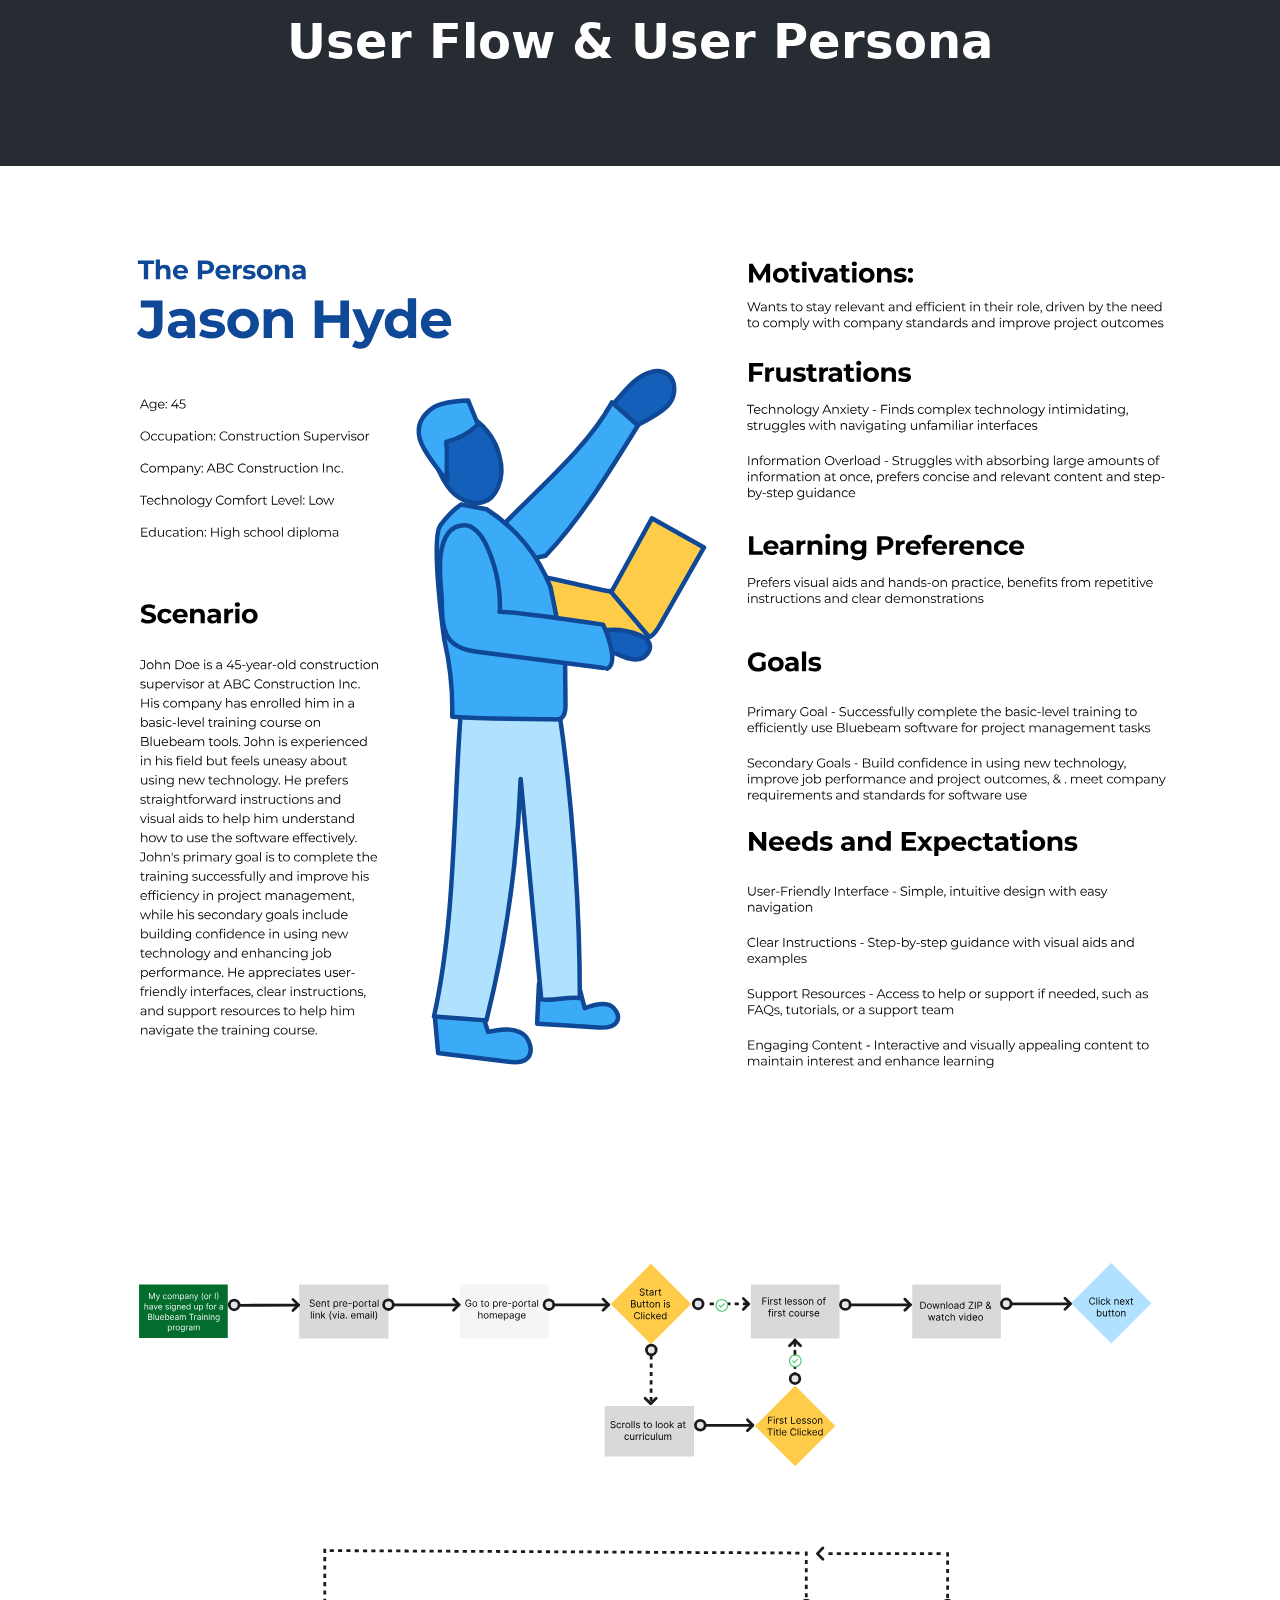
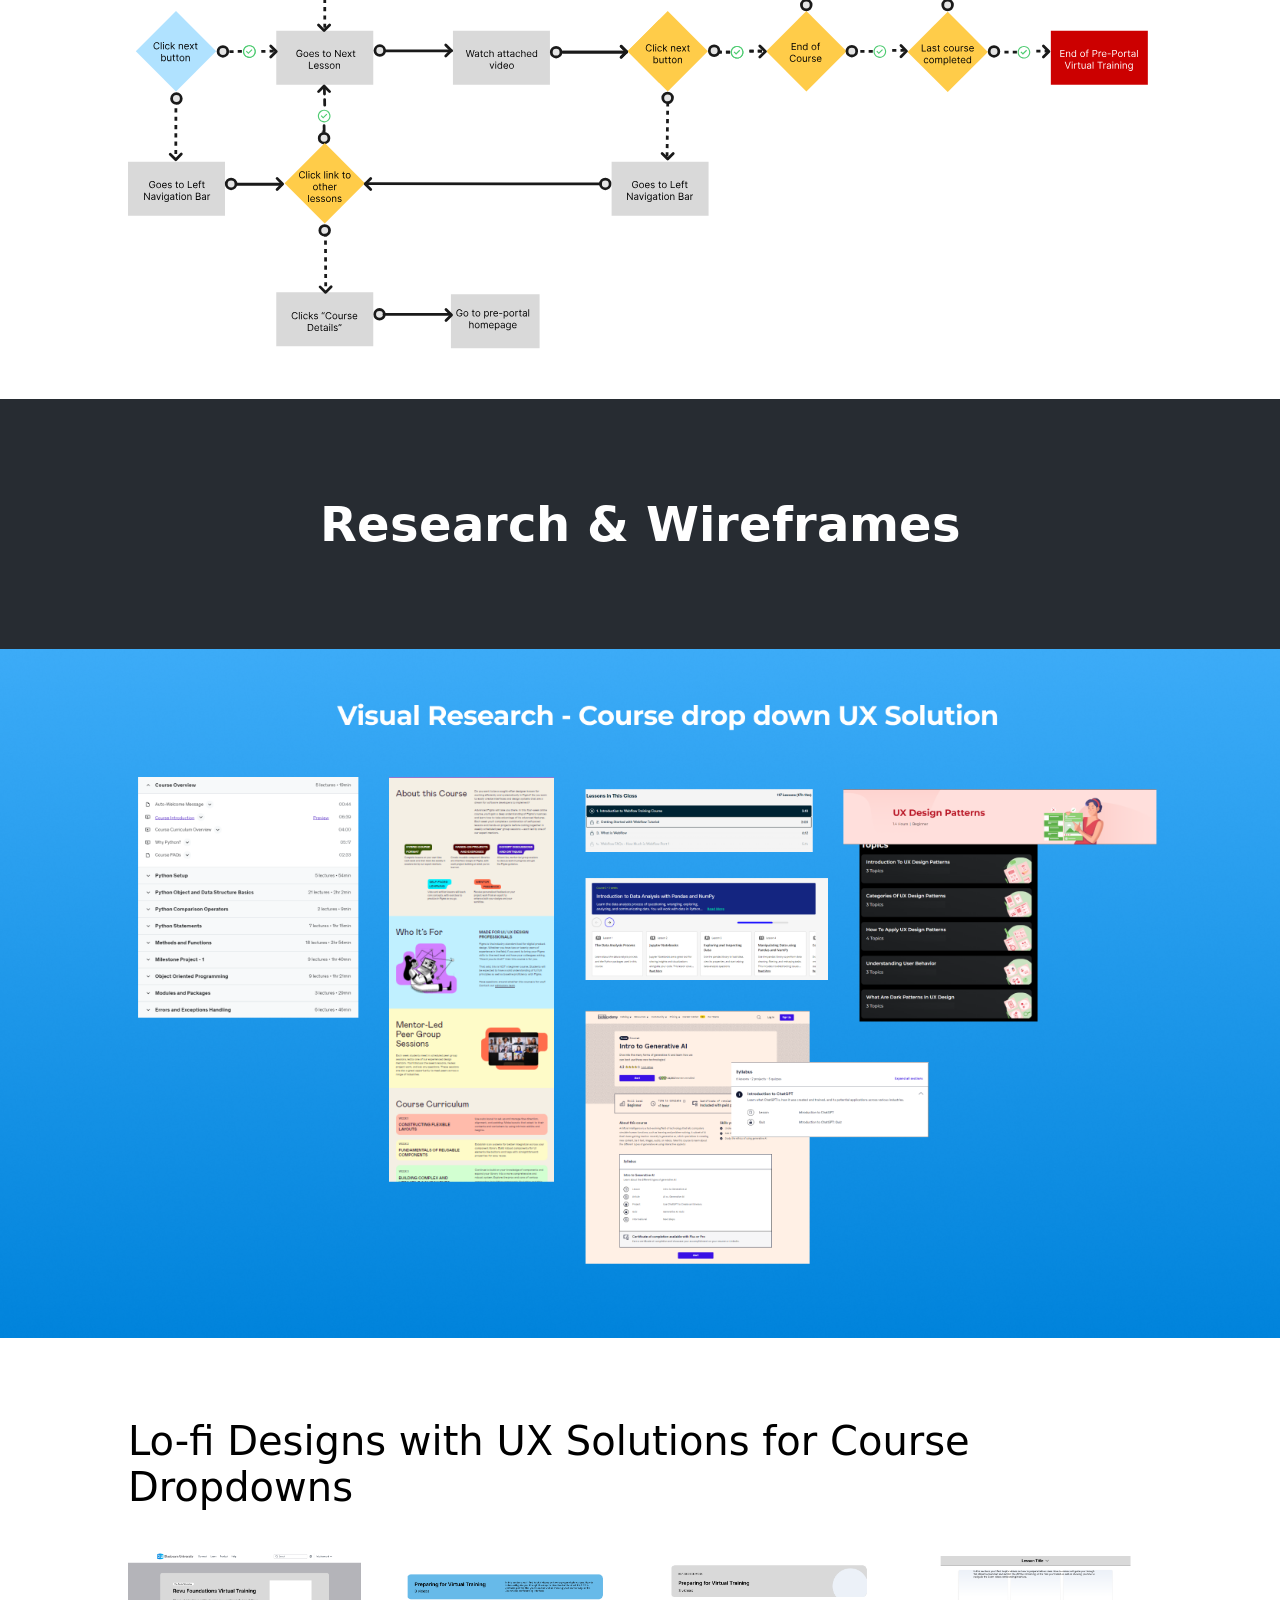
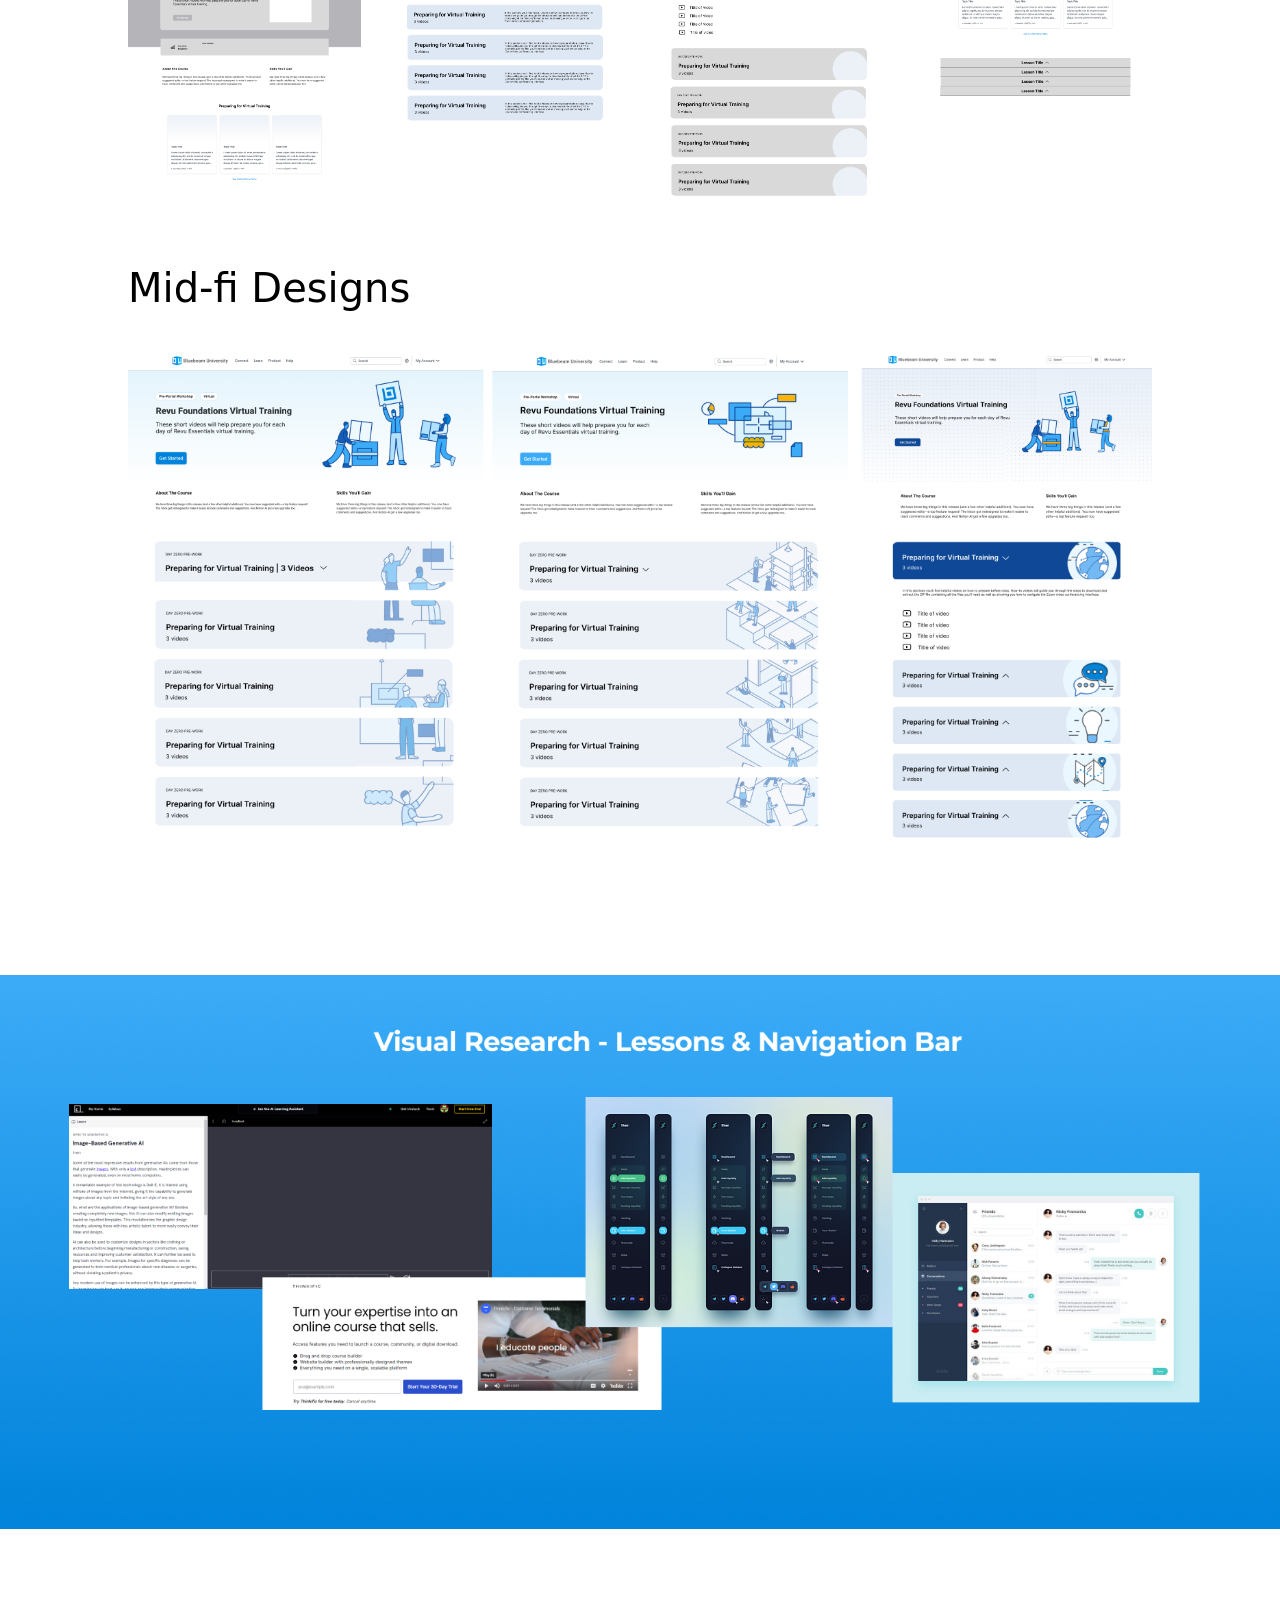
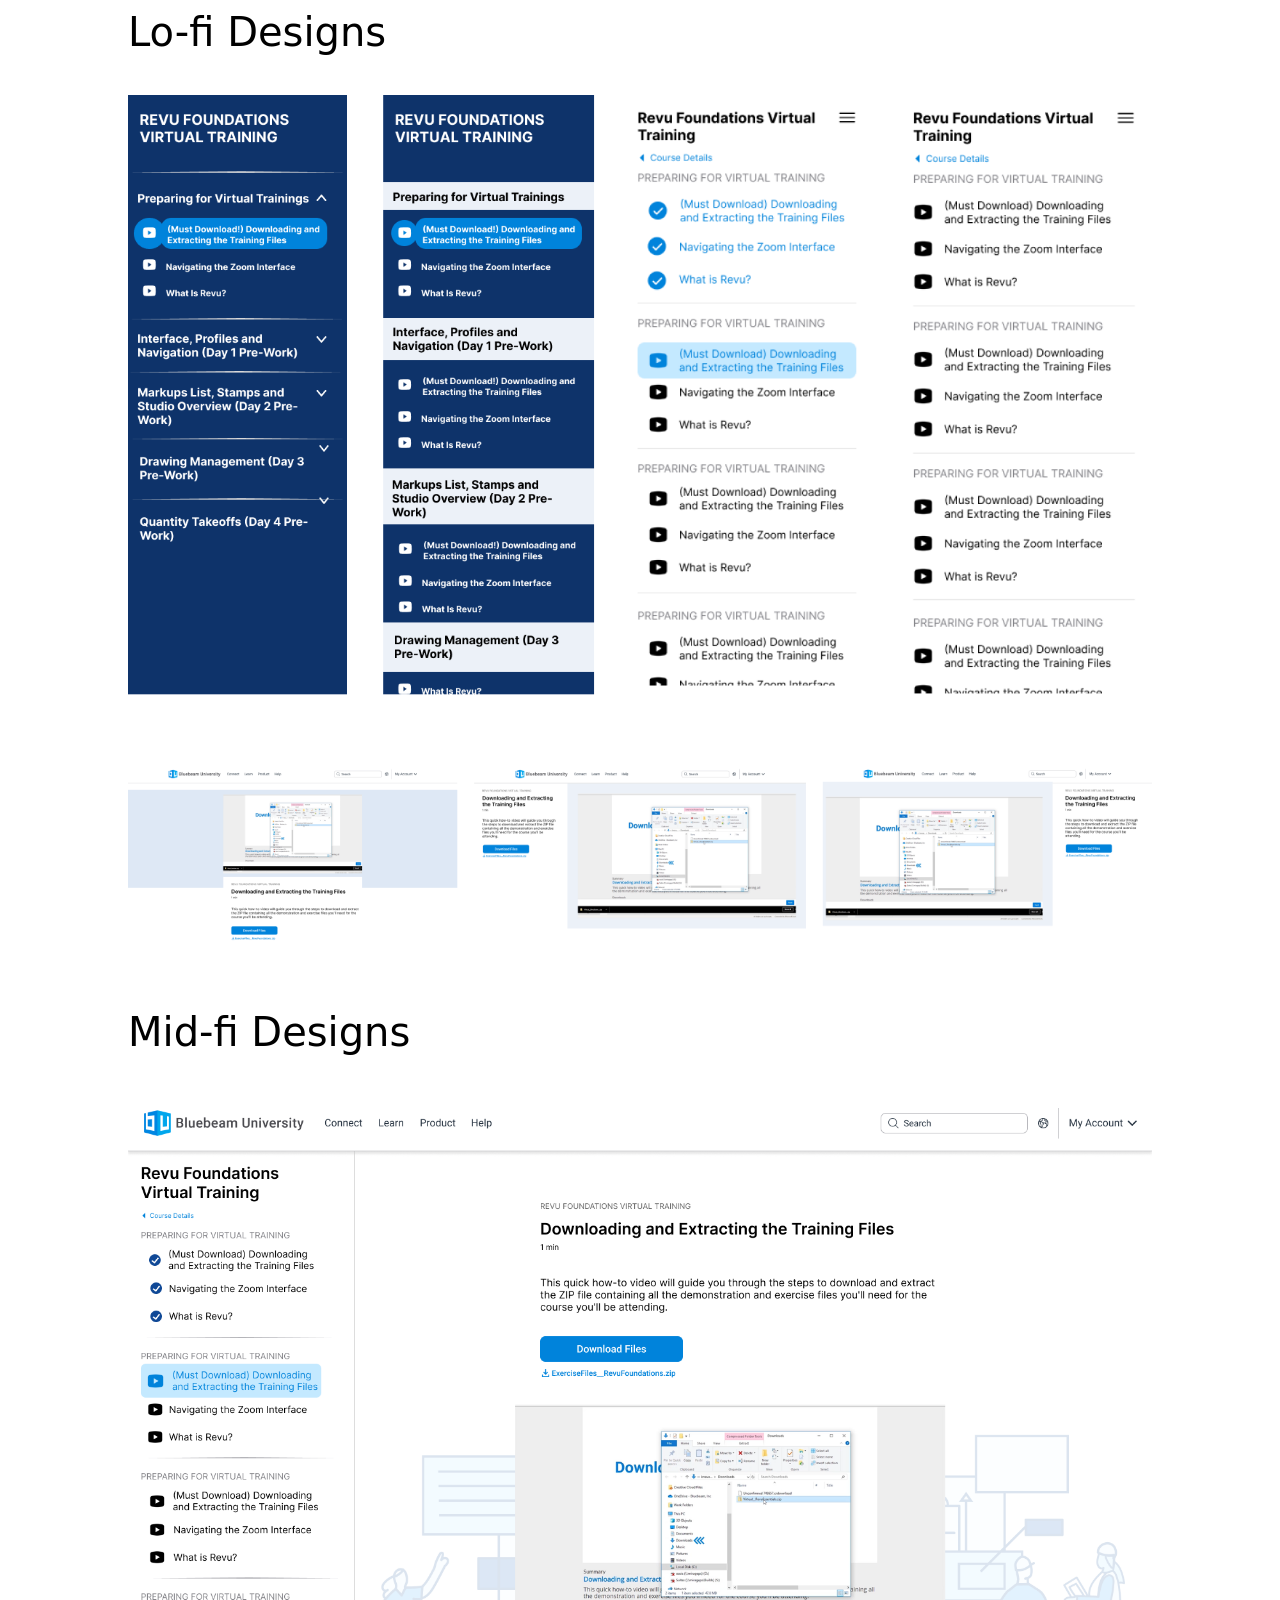
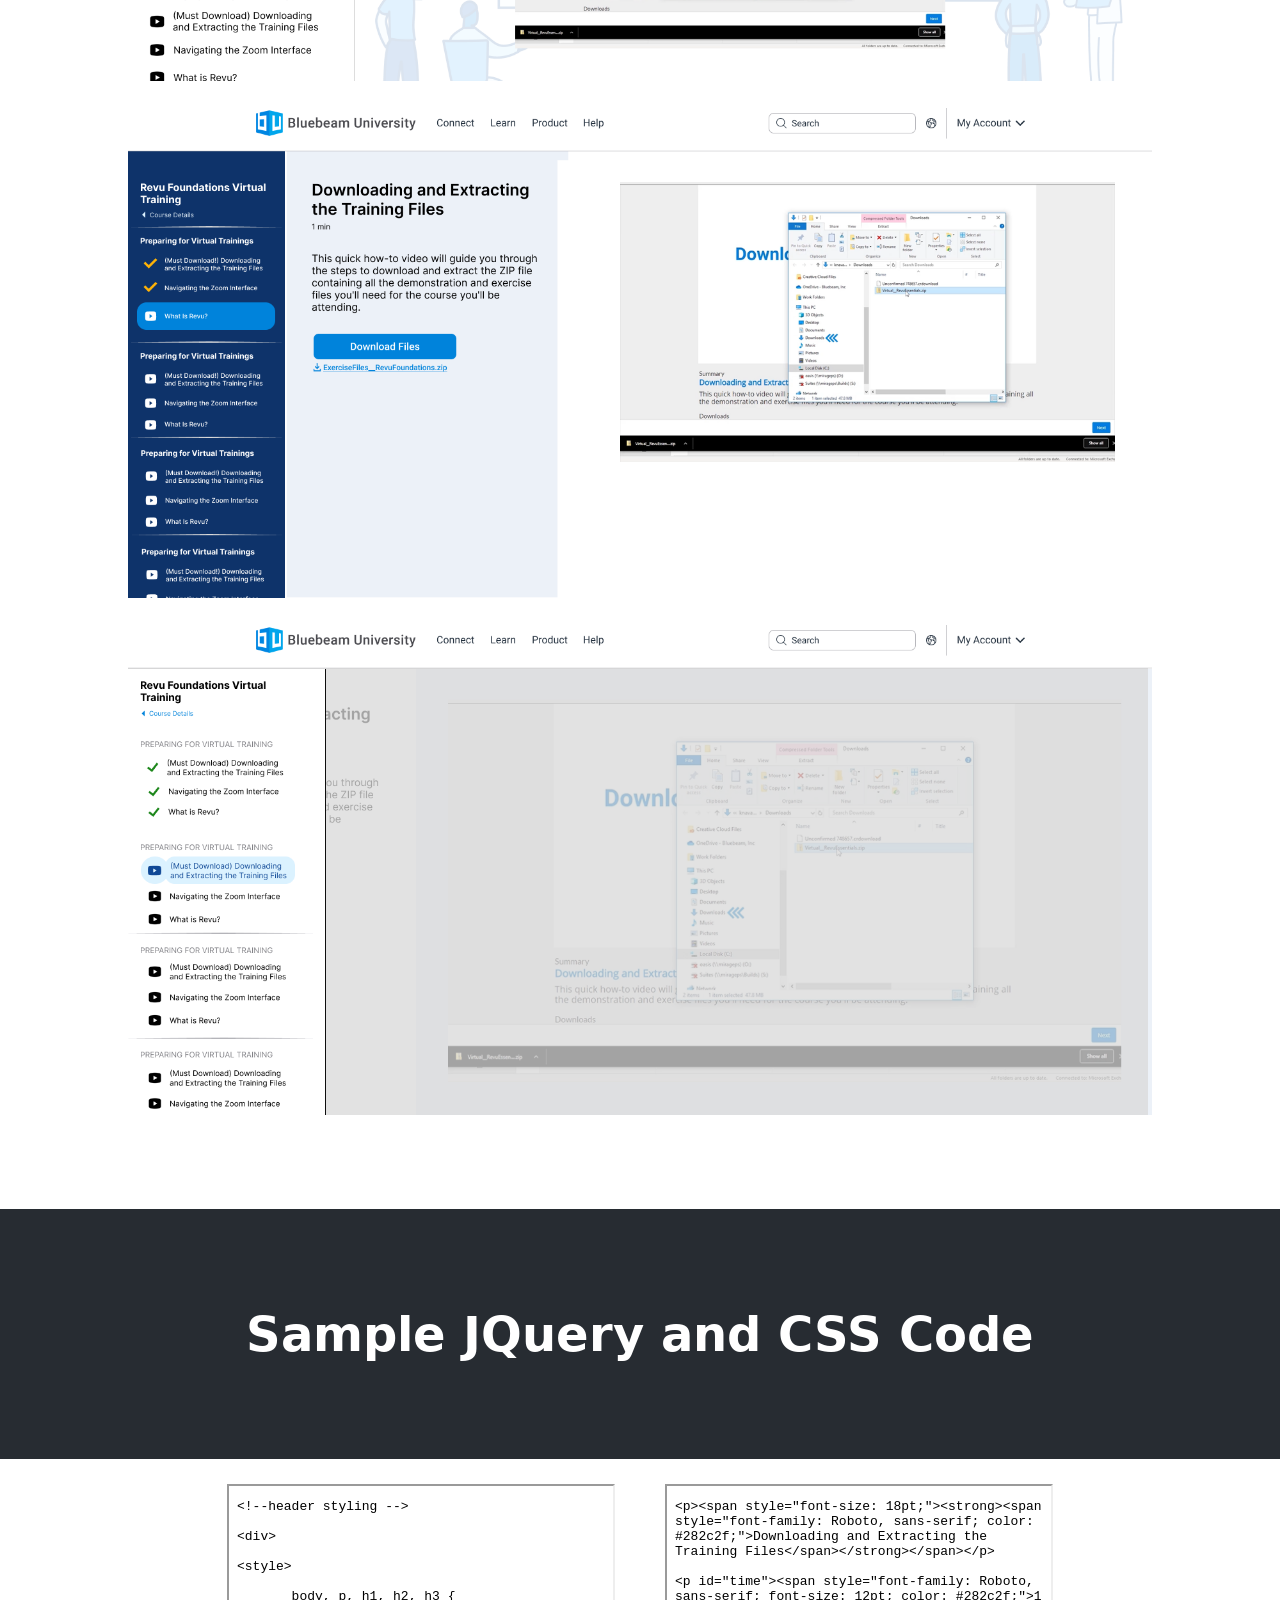
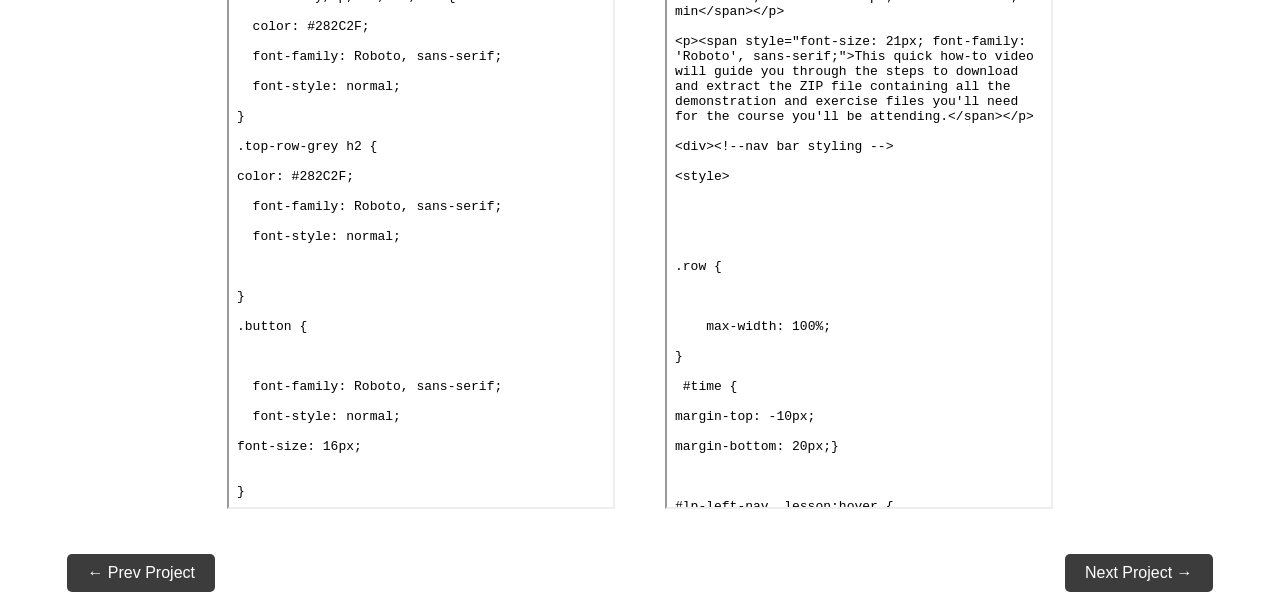
==== commit 46f7a423: "fix mobile images" ====
--- a/bluebeam.html
+++ b/bluebeam.html
@@ -159,6 +159,9 @@
     h2 {
         text-align: center;  
     }
+    .sectionHeader {
+        background-size: contain;
+    }
    
 }
 
--- a/shared.css
+++ b/shared.css
@@ -370,6 +370,9 @@
             font-size: 2em;
 
         }
+        .sectionHeader {
+        background-size: contain;
+        }
 
         
         .twoSections {
